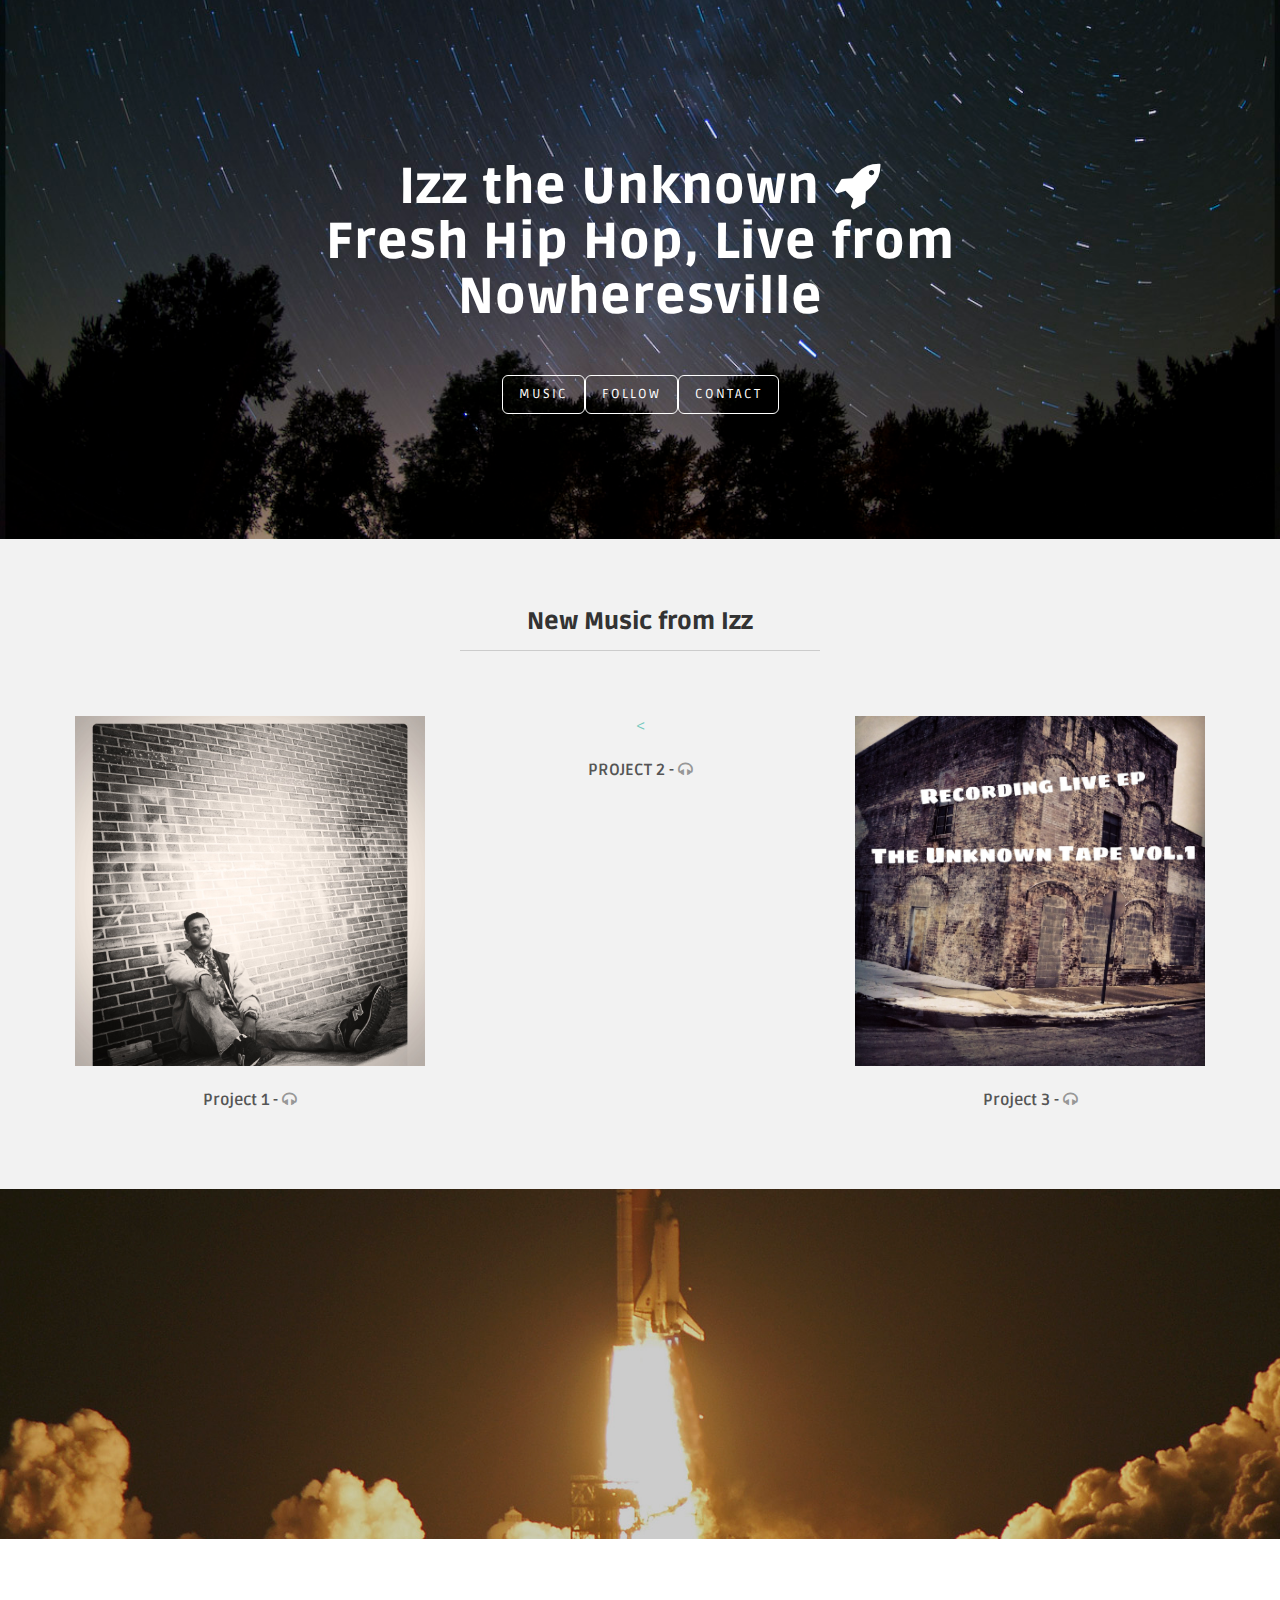
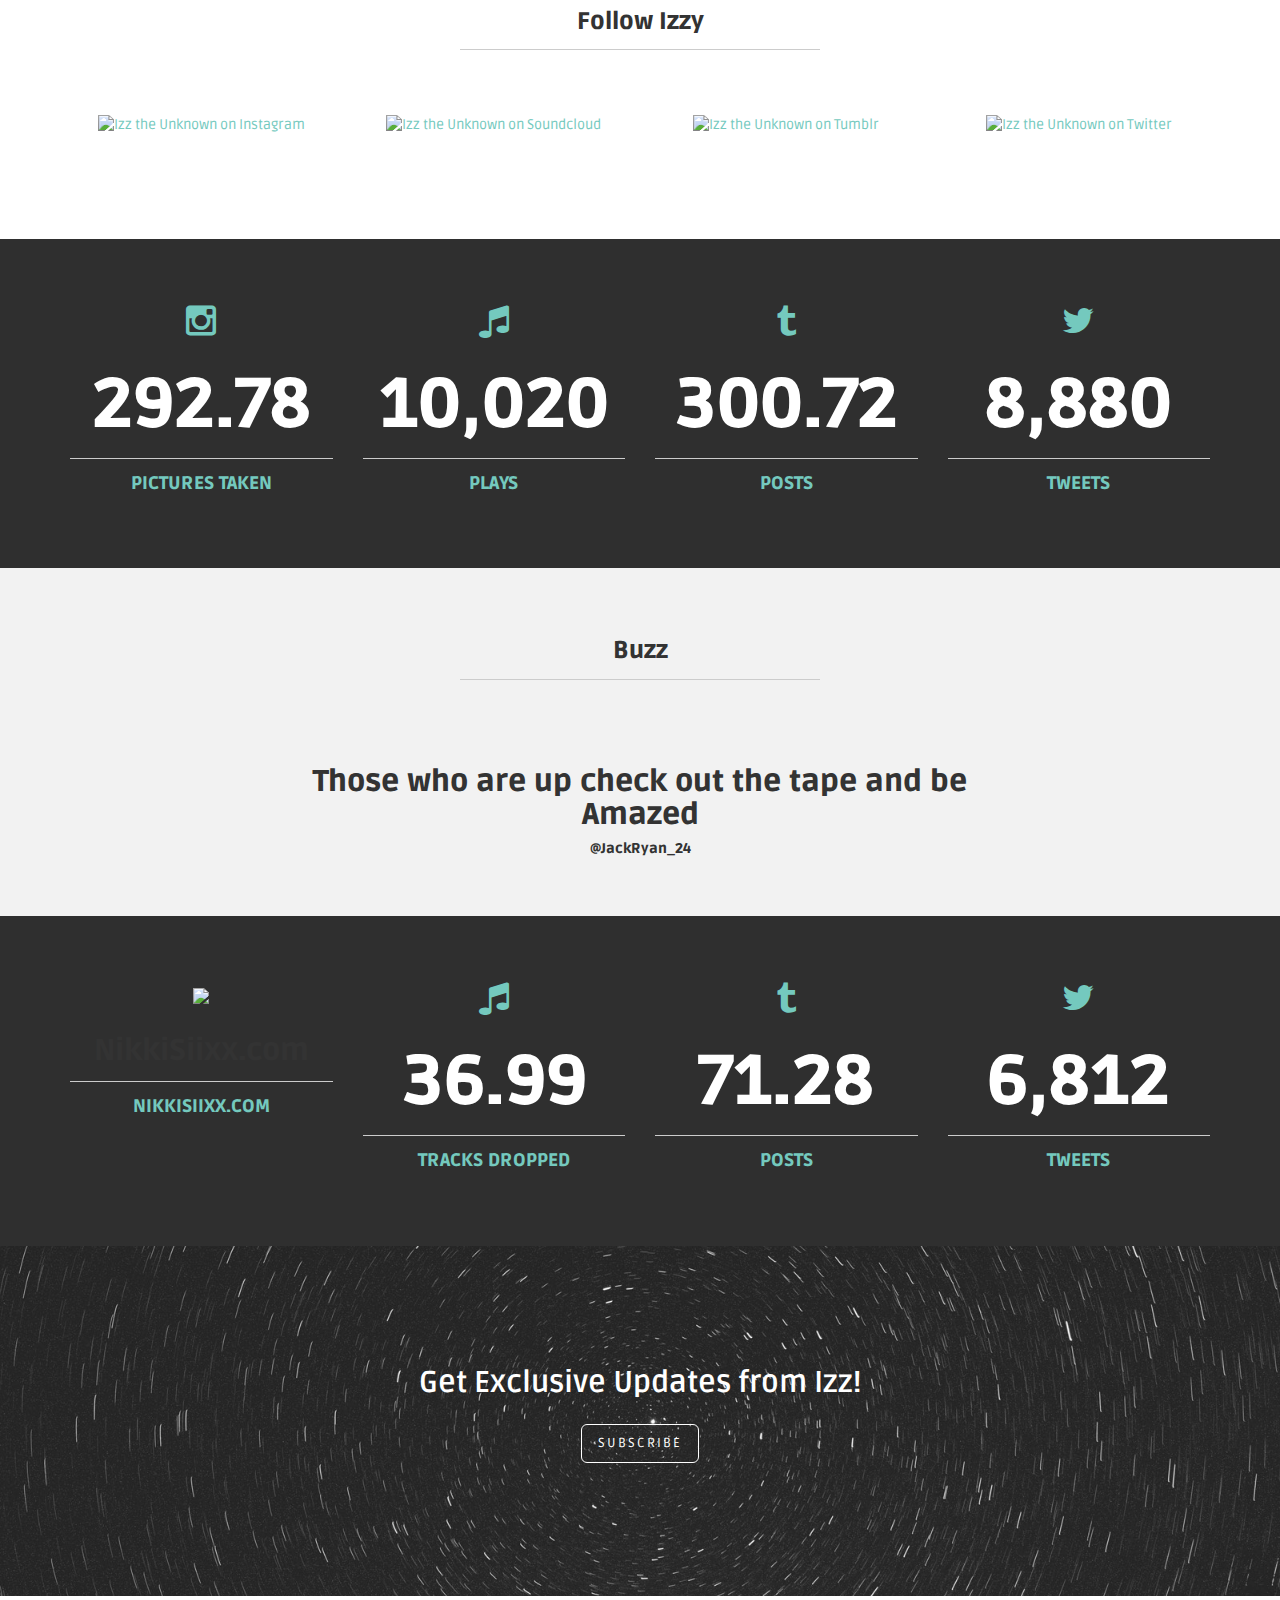
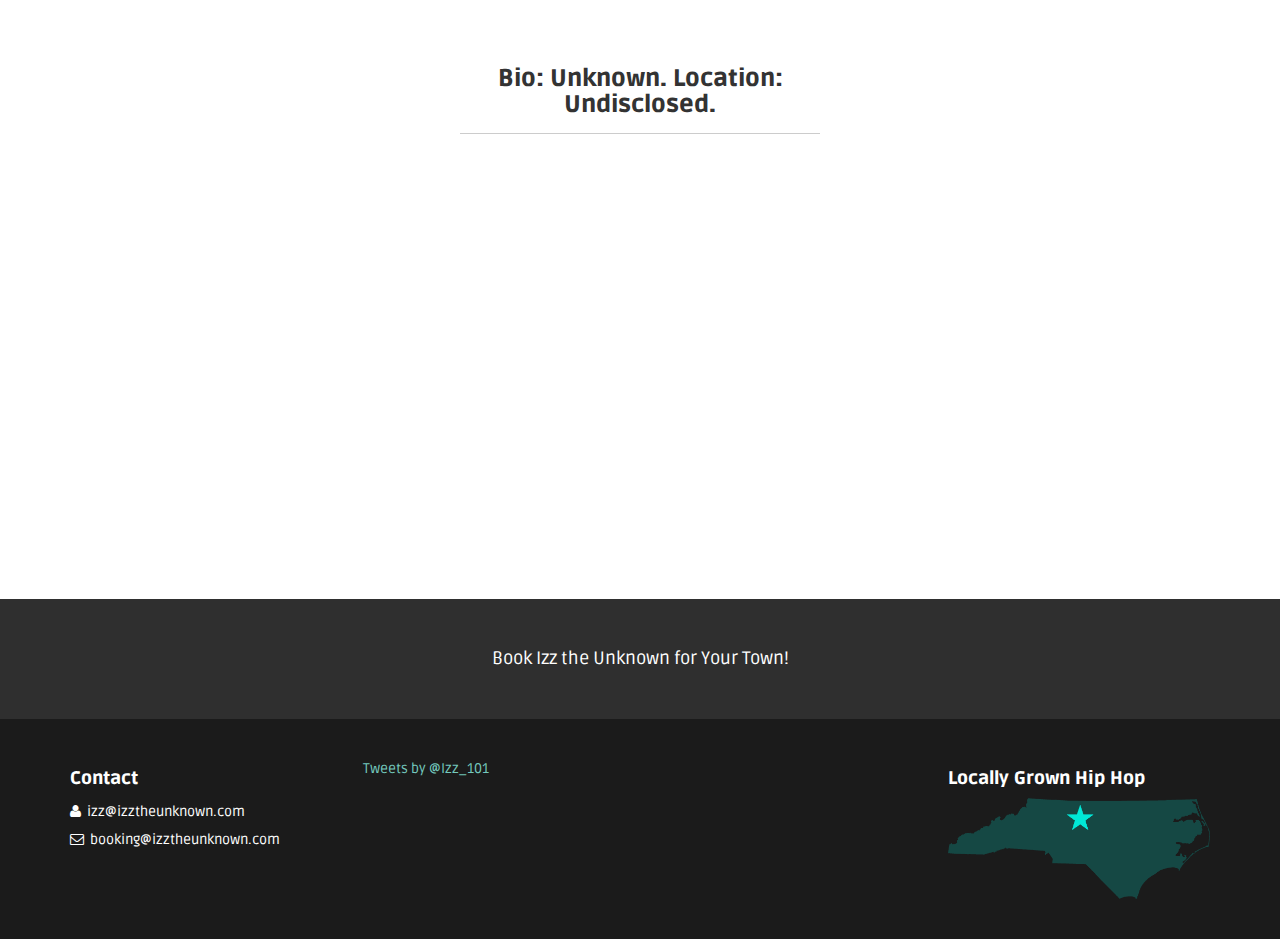
==== index.html @ 7e776041 "Update index.html" ====
<!DOCTYPE html>
<html lang="en">
  <head>
    <meta charset="utf-8">
    <meta http-equiv="X-UA-Compatible" content="IE=edge">
    <meta name="viewport" content="width=device-width, initial-scale=1.0">
    <meta name="description" content="Home page for the North Carolina hip hop artist Izz the Unknown">
    <meta name="author" content="Izz the Unknown">
    <link rel="shortcut icon" href="assets/ico/favicon.png">

    <title>Izz the Unknown :: Live from Small Town, USA </title>

    <link href="assets/css/hover_pack.css" rel="stylesheet">

    <!-- Bootstrap core CSS -->
    <link href="assets/css/bootstrap.css" rel="stylesheet">

    <!-- Custom styles for this template -->
    <link href="assets/css/main.css" rel="stylesheet">
    <link href="assets/css/colors/color-74c9be.css" rel="stylesheet">    
    <link href="assets/css/animations.css" rel="stylesheet">
    <link href="assets/css/font-awesome.min.css" rel="stylesheet">
    
    
    <!-- JavaScripts needed at the beginning
    ================================================== -->
    <script type="text/javascript" src="http://alvarez.is/demo/marco/assets/js/twitterFetcher_v10_min.js"></script>

    <!-- MAP SCRIPT - ALL CONFIGURATION IS PLACED HERE - VIEW OUR DOCUMENTATION FOR FURTHER INFORMATION -->
    <script type="text/javascript" src="https://maps.googleapis.com/maps/api/js?key=AIzaSyASm3CwaK9qtcZEWYa-iQwHaGi3gcosAJc&sensor=false"></script>
    <script type="text/javascript">
        // When the window has finished loading create our google map below
        google.maps.event.addDomListener(window, 'load', init);
    
        function init() {
            // Basic options for a simple Google Map
            // For more options see: https://developers.google.com/maps/documentation/javascript/reference#MapOptions
            var mapOptions = {
                // How zoomed in you want the map to start at (always required)
                zoom: 13,
                
                scrollwheel: false,

                // The latitude and longitude to center the map (always required)
                center: new google.maps.LatLng(36.345347, -79.675094), // Reidsville

                // How you would like to style the map. 
                // This is where you would paste any style found on Snazzy Maps.
                styles: [	{		featureType:'water',		stylers:[{color:'#74c9be'},{visibility:'on'}]	},{		featureType:'landscape',		stylers:[{color:'#f2f2f2'}]	},{		featureType:'road',		stylers:[{saturation:-100},{lightness:45}]	},{		featureType:'road.highway',		stylers:[{visibility:'simplified'}]	},{		featureType:'road.arterial',		elementType:'labels.icon',		stylers:[{visibility:'off'}]	},{		featureType:'administrative',		elementType:'labels.text.fill',		stylers:[{color:'#444444'}]	},{		featureType:'transit',		stylers:[{visibility:'off'}]	},{		featureType:'poi',		stylers:[{visibility:'off'}]	}]
            };

            // Get the HTML DOM element that will contain your map 
            // We are using a div with id="map" seen below in the <body>
            var mapElement = document.getElementById('map');

            // Create the Google Map using out element and options defined above
            var map = new google.maps.Map(mapElement, mapOptions);
        }
    </script>
    
    
    <!-- Main Jquery & Hover Effects. Should load first -->
    <script src="https://code.jquery.com/jquery-1.10.2.min.js"></script>
    <script src="assets/js/hover_pack.js"></script>
    

    <!-- HTML5 shim and Respond.js IE8 support of HTML5 elements and media queries -->
    <!--[if lt IE 9]>
      <script src="https://oss.maxcdn.com/libs/html5shiv/3.7.0/html5shiv.js"></script>
      <script src="https://oss.maxcdn.com/libs/respond.js/1.3.0/respond.min.js"></script>
    <![endif]-->
  </head>

  <body>


	<! ========== HEADERWRAP ==================================================================================================== 
	=============================================================================================================================>
    <div id="headerwrap">
    	<div class="container">
			<div class="row centered">
				<div class="col-lg-8 col-lg-offset-2 mt">
					<h1 class="animation slideDown">Izz the Unknown <i class="fa fa-rocket"></i><br>Fresh Hip Hop, Live from Nowheresville</h1>
    				<p class="mt"><button type="button" class="btn btn-cta btn-lg">MUSIC</button><button type="button" class="btn btn-cta btn-lg">FOLLOW</button><button type="button" class="btn btn-cta btn-lg">CONTACT</button></p>
				</div>
				
			</div><!-- /row -->
    	</div><!-- /container -->
    </div> <!-- /headerwrap -->


	<! ========== PORTFOLIO SECTION ============================================================================================= 
	=============================================================================================================================>    
	<div class="container">
		<div class="row mt centered ">
			<div class="col-lg-4 col-lg-offset-4">
				<h3>New Music from Izz</h3>
				<hr>
			</div>
		</div><!-- /row -->
		<div class="row mt centered">	
			<div class="col-lg-4 desc">
				<a class="b-link-fade b-animate-go" href="#"><img class="img-responsive" width="350" src="assets/img/team/izz.jpg" alt="" />
					<div class="b-wrapper">
					  	<h4 class="b-from-left b-animate b-delay03">Project 1</h4>
					  	<p class="b-from-right b-animate b-delay03">View Details</p>
					</div>
				</a>
				<p>Project 1 - <i class="fa fa-headphones"></i></p>
			</div>
			<div class="col-lg-4 desc">
				<a class="b-link-fade b-animate-go" href="#"><<img class="img-responsive" width="350" src="assets/img/portfolio/sodapop.jpeg" alt="" />
					<div class="b-wrapper">
					  	<h4 class="b-from-left b-animate b-delay03">Project 2</h4>
					  	<p class="b-from-right b-animate b-delay03">View Details</p>
					</div>
				</a>
				<p>PROJECT 2 - <i class="fa fa-headphones"></i></p>
			</div>
			<div class="col-lg-4 desc">
				<a class="b-link-fade b-animate-go" href="#"><img class="img-responsive" width="350" src="assets/img/portfolio/unknown.jpeg" alt="" />
					<div class="b-wrapper">
					  	<h4 class="b-from-left b-animate b-delay03">Project 3</h4>
					  	<p class="b-from-right b-animate b-delay03">View Details</p>
					</div>
				</a>
				<p>Project 3 - <i class="fa fa-headphones"></i></p>
			</div>
		</div><!-- /row -->
	</div><!-- /container -->

	<! ========== CALL TO ACTION 1 ============================================================================================== 
	=============================================================================================================================>    
    <div id="cta02">
    	<div class="container">
    		<div class="row">
    			<div class="col-lg-8 col-lg-offset-2">
    			
    			<iframe width="100%" height="166" scrolling="no" frameborder="no" src="https://w.soundcloud.com/player/?url=https%3A//api.soundcloud.com/tracks/141527121&amp;color=ff5500&amp;auto_play=false&amp;hide_related=false&amp;show_artwork=true"></iframe>
    			
    			
    			</div>
    		</div><!-- /row -->
    	 </div><!-- /container -->
    </div><! --/cta02 -->

	
	<! ========== OUR TEAM ====================================================================================================== 
	=============================================================================================================================>    
	
	<div id="white">
		<div class="container">
	    	<div class="row mt">
	    		<div class="col-lg-4 col-lg-offset-4 centered">
	    			<h3>Follow Izzy</h3>
	    			<hr>
	    		</div>
	    	</div><! --/row -->
			
			<div class="row">
				<div class="col-lg-3 centered">
					<div class="tossing">
					  <a href="http://instagram.com/izztheunknown"><img src="http://icons.iconarchive.com/icons/designbolts/hexagonal-social/128/Instagram-icon.png" alt="Izz the Unknown on Instagram"</a>
					</div>
				</div><!-- /col-lg-4 -->
				
				<div class="col-lg-3 centered">
					<div class="tossing">
					  <a href="https://soundcloud.com/izzunknown/"><img src="http://icons.iconarchive.com/icons/designbolts/hexagonal-social/128/Sound-Cloud-icon.png" alt="Izz the Unknown on Soundcloud"</a>
					</div>
				</div><!-- /col-lg-4 -->
				
				<div class="col-lg-3 centered">
					<div class="tossing">
					  <a href="http://izztheunknown.tumblr.com"><img src="http://icons.iconarchive.com/icons/designbolts/hexagonal-social/128/Tumblr-icon.png" alt="Izz the Unknown on Tumblr"</a>
					</div>
				</div><!-- /col-lg-4 -->
				
				<div class="col-lg-3 centered">
					<div class="tossing">
					  <a href="https://twitter.com/izz_101"><img src="http://icons.iconarchive.com/icons/designbolts/hexagonal-social/128/Twitter-icon.png" alt="Izz the Unknown on Twitter"</a>
					</div>
				</div><!-- /col-lg-4 -->
				
			</div><! --/row -->	
		</div><! --/container -->
	</div><! --/white -->
	
	<! ========== BLACK SECTION ================================================================================================= 
	=============================================================================================================================>    

<div id="black">
		<div class="container pt">
			<div class="row mt centered">
				<div class="col-lg-3">
					<p><i class="fa fa-instagram"></i></p>
					<h1>292.78</h1>
					<hr>
					<h4><a href="http://instagram.com/izztheunknown">Pictures Taken</a></h4>
				</div>

				<div class="col-lg-3">
					<p><i class="fa fa-music"></i></p>
					<h1>10,020</h1>
					<hr>
					<h4><a href="https://soundcloud.com/izzunknown/">Plays</a></h4>
				</div>

				<div class="col-lg-3">
					<p><i class="fa fa-tumblr"></i></p>
					<h1>300.72</h1>
					<hr>
					<h4><a href="http://izztheunknown.tumblr.com">Posts</a></h4>
				</div>

				<div class="col-lg-3">
					<p><i class="fa fa-twitter"></i></p>
					<h1>8,880</h1>
					<hr>
					<h4><a href="https://twitter.com/izz_101">Tweets</a></h4>
				</div>
			</div><!-- /row -->
		</div><!-- /container -->
	</div><!-- /black -->

	<! ========== TESTIMONIAL CAROUSEL ========================================================================================== 
	=============================================================================================================================>    

	<div class="container">
    	<div class="row mt">
    		<div class="col-lg-4 col-lg-offset-4 centered">
    			<h3>Buzz</h3>
    			<hr>
    		</div>
    	</div><! --/row -->
	
		<div class="row mt">
			<div class="col-lg-8 col-lg-offset-2 centered">
				<div id="carousel-example-generic" class="carousel slide" data-ride="carousel">				
					<!-- Wrapper for slides -->
					<div class="carousel-inner">
						<div class="item active">
						  <h2>Those who are up check out the tape and be Amazed</h2>
						  <h5>@JackRyan_24</h5>
						</div>
						
						<div class="item">
						  <h2>Just got a preview of @Izz_101 's mixtape, it's fire!! && dropping at 6:30. be sure to go check it out !!! </h2>
						  <h5>@key__SP</h5>
						</div>
					</div><!-- /carousel-inner -->
				
				</div><! --/carousel-example -->		
			</div><!-- /col-lg-8 -->
		</div><! --/row -->
	</div><!-- /container -->

	
<! ========== FEATURED ON (BLACK SECTION 2)================================================================================================= 
	=============================================================================================================================>    

<div id="black">
		<div class="container pt">
			<div class="row mt centered">
				<div class="col-lg-3">
					<p><img src="http://nikkisiixx.com/wp-content/uploads/2015/03/nikkisiixx-logo-white-1.png"></p>
					<h2>NikkiSiixx.com</h2>
					<hr>
					<h4><a href="http://instagram.com/izztheunknown">NikkiSiixx.com</a></h4>
				</div>

				<div class="col-lg-3">
					<p><i class="fa fa-music"></i></p>
					<h1>36.99</h1>
					<hr>
					<h4><a href="https://soundcloud.com/izzunknown/">Tracks Dropped</a></h4>
				</div>

				<div class="col-lg-3">
					<p><i class="fa fa-tumblr"></i></p>
					<h1>71.28</h1>
					<hr>
					<h4><a href="http://izztheunknown.tumblr.com">Posts</a></h4>
				</div>

				<div class="col-lg-3">
					<p><i class="fa fa-twitter"></i></p>
					<h1>6,812</h1>
					<hr>
					<h4><a href="https://twitter.com/izz_101">Tweets</a></h4>
				</div>
			</div><!-- /row -->
		</div><!-- /container -->
	</div><!-- /black -->	

<! ========== CALL TO ACTION 2 ============================================================================================== 
	=============================================================================================================================>    
    <div id="cta01">
    	<div class="container">
    		<div class="row">
    			<div class="col-lg-8 col-lg-offset-2">
    				<h2>Get Exclusive Updates from Izz!</h2>
    				<button type="button" class="btn btn-cta btn-lg">SUBSCRIBE</button>
    			</div>
    		</div><!-- /row -->
    	</div><!-- /container -->
    </div><! --/cta01 -->
	
	
	<! ========== CONTACT SECTION =============================================================================================== 
	=============================================================================================================================>    

	<div id="white">
		<div class="container">
	    	<div class="row mt">
	    		<div class="col-lg-4 col-lg-offset-4 centered">
	    			<h3>Bio: Unknown. Location: Undisclosed.</h3>
	    			<hr>
	    		</div>
	    	</div><! --/row -->
		</div><!-- /container -->
	<div id="map"></div>	
	</div><!-- /white -->
	
	<! ========== CALL TO ACTION BAR =============================================================================================== 
	=============================================================================================================================>    
	<div id="cta-bar">
		<div class="container">
			<div class="row centered">
				<a href="mailto:booking@izztheunknown.com"><h4>Book Izz the Unknown for Your Town!</h4></a>
			</div>
		</div><!-- /container -->
	</div><!-- /cta-bar -->
	
	<! ========== FOOTER ======================================================================================================== 
	=============================================================================================================================>    
	
	<div id="f">
		<div class="container">
			<div class="row">
				<!-- ADDRESS -->
				<div class="col-lg-3">
					<h4>Contact</h4>
					<p>
						<i class="fa fa-user"></i>&nbsp izz@izztheunknown.com<br/>
						<i class="fa fa-envelope-o"></i>&nbsp booking@izztheunknown.com
					</p>
				</div><! --/col-lg-3 -->
				
			<!-- TWEETS -->
				
				<div class="col-lg-3">
					
					<a class="twitter-timeline" href="https://twitter.com/Izz_101" data-widget-id="454732603208110080">Tweets by @Izz_101</a>
<script>!function(d,s,id){var js,fjs=d.getElementsByTagName(s)[0],p=/^http:/.test(d.location)?'http':'https';if(!d.getElementById(id)){js=d.createElement(s);js.id=id;js.src=p+"://platform.twitter.com/widgets.js";fjs.parentNode.insertBefore(js,fjs);}}(document,"script","twitter-wjs");</script>

				</div><!-- /col-lg-3 -->

				<!-- LATEST POSTS -->
				<div class="col-lg-3">
		
				</div><!-- /col-lg-3 -->
				
				
				<!-- NEW PROJECT -->
				<div class="col-lg-3">
					<h4>Locally Grown Hip Hop</h4>
					<a href="#"><img class="img-responsive" src="assets/img/icon-map-greensboro.png" alt="Small Town North Carolina" /></a>
				</div><!-- /col-lg-3 -->
				
				
			</div><!--/row -->
		</div><!-- /container -->
	</div><!-- /f -->
	


    <!-- Bootstrap core JavaScript
    ================================================== -->
    <!-- Placed at the end of the document so the pages load faster -->
    <script src="assets/js/bootstrap.min.js"></script>
    <script src="assets/js/retina.js"></script>


  	<script>
		$(window).scroll(function() {
			$('.si').each(function(){
			var imagePos = $(this).offset().top;
	
			var topOfWindow = $(window).scrollTop();
				if (imagePos < topOfWindow+400) {
					$(this).addClass("slideUp");
				}
			});
		});
	</script>    



  
  </body>
</html>
---- assets/css/hover_pack.css ----
.safari5 *{
-webkit-transform: none !important;
-webkit-transition: none !important;
}

/*-----------------------------------------------------------------------------------*/
/*	Fade
/*-----------------------------------------------------------------------------------*/
.b-link-fade{
position: relative;
display: inline-block;
vertical-align: top;
margin-bottom: 5px;

}
.b-link-fade .b-wrapper{z-index:1;}
.b-link-fade .b-top-line{z-index:0}
.b-link-fade .b-wrapper, .b-link-fade .b-top-line{
position:absolute;
width:100%;
height:100%;
top:0;
left:0;
text-align:center;
color:#fff;
background: #74c9be;
visibility:hidden; /* lt-ie9 */
}

.b-link-fade .b-wrapper, .b-link-fade .b-top-line{
transition:all 0.6s ease;
-moz-transition:all 0.6s ease;
-ms-transition:all 0.6s ease;
-o-transition:all 0.6s ease;
-webkit-transition:all 0.6s ease;

overflow: hidden;

opacity:0;
}
.b-link-fade:hover .b-wrapper, .b-link-fade:hover .b-top-line{

opacity:0.8;
visibility:visible; /* lt-ie9 */
}

/*-----------------------------------------------------------------------------------*/
/*	Flow
/*-----------------------------------------------------------------------------------*/
.b-link-flow{
position: relative;
display: inline-block;
vertical-align: top;
margin-bottom: 5px;

}
.b-link-flow .b-wrapper{z-index:1;}
.b-link-flow .b-top-line{z-index:0}
.b-link-flow .b-wrapper, .b-link-flow .b-top-line{
position:absolute;
width:100%;
height:100%;
top:0;
left:0;
text-align:center;
color:#fff;
background: #74c9be;
visibility:hidden; /* lt-ie9 */
}

.b-link-flow .b-wrapper, .b-link-flow .b-top-line{
transition:all 0.6s ease;
-moz-transition:all 0.6s ease;
-ms-transition:all 0.6s ease;
-o-transition:all 0.6s ease;
-webkit-transition:all 0.6s ease;

transform:scale(0);
-moz-transform:scale(0);
-ms-transform:scale(0);
-o-transform:scale(0);
-webkit-transform:scale(0);

opacity:0;
}
.b-link-flow:hover .b-wrapper, .b-link-flow:hover .b-top-line{
transform:scale(1);
-moz-transform:scale(1);
-ms-transform:scale(1);
-o-transform:scale(1);
-webkit-transform:scale(1);

opacity:1;
visibility:visible; /* lt-ie9 */
}

/*-----------------------------------------------------------------------------------*/
/*	Stroke
/*-----------------------------------------------------------------------------------*/
.b-link-stroke{
position:relative;
display:inline-block;
vertical-align:top;
font-family: 'Open Sans', sans-serif;
font-weight: 300;
overflow:hidden;
margin-bottom: 5px;
}
.b-link-stroke .b-wrapper{
position:absolute;
width:100%;
height:100%;
top:0;
left:0;
text-align:center;
color:#fff;
}
.b-link-stroke .b-top-line{
position:absolute;
top:-100%;
left:0;
width:50%;
height:100%;
background: #74c9be;
}
.b-link-stroke .b-bottom-line{
position:absolute;
bottom:-100%;
right:0;
width:50%;
height:100%;
background: #74c9be;
}
.b-link-stroke .b-top-line, .b-link-stroke .b-bottom-line{
transition:all 0.5s;
-moz-transition:all 0.5s;
-ms-transition:all 0.5s;
-o-transition:all 0.5s;
-webkit-transition:all 0.5s;
} 

.b-link-stroke:hover .b-top-line{
top:0;
}
.b-link-stroke:hover .b-bottom-line{
bottom:0;
}

/*-----------------------------------------------------------------------------------*/
/*	Twist
/*-----------------------------------------------------------------------------------*/
.b-link-twist{
position:relative;
display:inline-block;
vertical-align:top;
font-family: 'Open Sans', sans-serif;
font-weight: 300;
margin-bottom: 5px;
}
.b-link-twist .b-wrapper{
position:absolute;
width:100%;
height:100%;
top:0;
left:0;
text-align:center;
color:#fff;
overflow:hidden;
}
.b-link-twist .b-top-line{
position:absolute;
top:0;
left:1px;
width:50%;
height:100%;
background: #74c9be;
transform: perspective(400px) rotate3d(180,0,0,0deg);
-webkit-transform: perspective(400px) rotate3d(180,0,0,0deg);
-moz-transform: perspective(400px) rotate3d(180,0,0,0deg);
-o-transform: perspective(400px) rotate3d(180,0,0,0deg);
-ms-transform: perspective(400px) rotate3d(180,0,0,0deg);
}
.b-link-twist .b-bottom-line{
position:absolute;
bottom:0;
right:0px;
width:50%;
height:100%;
background: #74c9be;
transform: perspective(400px) rotate3d(180,0,0,0deg);
-webkit-transform: perspective(400px) rotate3d(180,0,0,0deg);
-moz-transform: perspective(400px) rotate3d(180,0,0,0deg);
-o-transform: perspective(400px) rotate3d(180,0,0,0deg);
-ms-transform: perspective(400px) rotate3d(180,0,0,0deg);
}
.b-link-twist .b-top-line{
transition:all 1s;
-moz-transition:all 1s;
-ms-transition:all 1s;
-o-transition:all 1s;
-webkit-transition:all 1s;

background-position:left top;
} 

.b-link-twist .b-bottom-line{
transition:all 1s 0.1s;
-moz-transition:all 1s 0.1s;
-ms-transition:all 1s 0.1s;
-o-transition:all 1s 0.1s;
-webkit-transition:all 1s 0.1s;

background-position:right top;
}

.b-link-twist:hover .b-top-line{
transform: perspective(400px) rotate3d(180,0,0,180deg);
-webkit-transform: perspective(400px) rotate3d(180,0,0,180deg);
-moz-transform: perspective(400px) rotate3d(180,0,0,180deg);
-o-transform: perspective(400px) rotate3d(180,0,0,180deg);
-ms-transform: perspective(400px) rotate3d(180,0,0,180deg);
}
.b-link-twist:hover .b-bottom-line{
transform: perspective(400px) rotate3d(180,0,0,-180deg);
-webkit-transform: perspective(400px) rotate3d(180,0,0,-180deg);
-moz-transform: perspective(400px) rotate3d(180,0,0,-180deg);
-o-transform: perspective(400px) rotate3d(180,0,0,-180deg);
-ms-transform: perspective(400px) rotate3d(180,0,0,-180deg);
}
.b-link-twist .b-top-line b, .b-link-twist .b-bottom-line b{
transition:all 0.3s 0.2s;
-moz-transition:all 0.3s 0.2s;
-ms-transition:all 0.3s 0.2s;
-o-transition:all 0.3s 0.2s;
-webkit-transition:all 0.3s 0.2s;

position:absolute;
top:0;
left:0;
width:101%;
height:100%;
}

.b-link-twist:hover .b-top-line b, .b-link-twist:hover .b-bottom-line b{
background: #74c9be;
height:100%;
}

/*-----------------------------------------------------------------------------------*/
/*	Flip
/*-----------------------------------------------------------------------------------*/
.b-link-flip{
position:relative;
display:inline-block;
vertical-align:top;
font-family: 'Open Sans', sans-serif;
font-weight: 300;
margin-bottom: 5px;
background: #74c9be;
}
.b-link-flip .b-wrapper{
position:absolute;
width:100%;
height:100%;
top:0;
left:0;
text-align:center;
color:#fff;
overflow:hidden;
z-index:1;
visibility:hidden; /* lt-ie9 */
}
/* lt-ie9 */
.b-link-flip:hover .b-wrapper{
visibility:visible;
}

.b-link-flip .b-top-line{
position:absolute;
top:0px;
left:0;
width:100%;
height:50%;
background: #74c9be;

-webkit-transform-origin: 50% 100%;
-moz-transform-origin: 50% 100%;
-o-transform-origin: 50% 100%;
-ms-transform-origin: 50% 100%;
transform-origin: 50% 100%;
-webkit-transform: perspective(400px) rotateX(0deg) rotateY(0deg) rotateZ(0deg);
-moz-transform: perspective(400px) rotateX(0deg) rotateY(0deg) rotateZ(0deg);
-o-transform: perspective(400px) rotateX(0deg) rotateY(0deg) rotateZ(0deg);
-ms-transform: perspective(400px) rotateX(0deg) rotateY(0deg) rotateZ(0deg);
transform: perspective(400px) rotateX(0deg) rotateY(0deg) rotateZ(0deg);

}
.safari5 .b-link-flip .b-top-line{
height:100%
}
.b-link-flip .b-bottom-line{
position:absolute;
bottom:0px;
right:0;
width:100%;
height:50%;
background: #74c9be;
}
.b-link-flip .b-top-line{
transition:all 1s;
-moz-transition:all 1s;
-ms-transition:all 1s;
-o-transition:all 1s;
-webkit-transition:all 1s;

background-position:left top;
z-index:1;
} 

.b-link-flip .b-bottom-line{
background-position:left bottom;
z-index:0;
}

.b-link-flip:hover .b-top-line{
-webkit-transform-origin: 50% 100%;
-moz-transform-origin: 50% 100%;
-o-transform-origin: 50% 100%;
-ms-transform-origin: 50% 100%;
transform-origin: 50% 100%;
-webkit-transform: perspective(400px) rotateX(-180deg) rotateY(0deg) rotateZ(0deg);
-moz-transform: perspective(400px) rotateX(-180deg) rotateY(0deg) rotateZ(0deg);
-o-transform: perspective(400px) rotateX(-180deg) rotateY(0deg) rotateZ(0deg);
-ms-transform: perspective(400px) rotateX(-180deg) rotateY(0deg) rotateZ(0deg);
transform: perspective(400px) rotateX(-180deg) rotateY(0deg) rotateZ(0deg);
}

.b-link-flip .b-top-line b{
transition:all 0.3s 0.2s;
-moz-transition:all 0.3s 0.2s;
-ms-transition:all 0.3s 0.2s;
-o-transition:all 0.3s 0.2s;
-webkit-transition:all 0.3s 0.2s;
}
.b-link-flip .b-top-line b, .b-link-flip .b-bottom-line b{
height:101%;
position:absolute;
top:0;
left:0;
width:100%;
}

.b-link-flip:hover .b-top-line b{
background: #74c9be;
}
.lt-ie10 .b-link-flip:hover .b-bottom-line b{
background: #74c9be;
}



/*-----------------------------------------------------------------------------------*/
/*	Box
/*-----------------------------------------------------------------------------------*/
.b-link-box{
position:relative;
display:inline-block;
vertical-align:top;
font-family: 'Open Sans', sans-serif;
font-weight: 300;
margin-bottom: 5px;
overflow:hidden;
}
.b-link-box .b-wrapper{
position:absolute;
width:100%;
height:100%;
top:0;
left:0;
text-align:center;
color:#fff;
overflow:hidden;
}
.b-link-box .b-top-line{
position: absolute;
left: 0;
top: -4%;
right: 0;
bottom: -4%;
transition: all 0.5s linear;
-moz-transition: all 0.5s linear;
-ms-transition: all 0.5s linear;
-o-transition: all 0.5s linear;
-webkit-transition: all 0.5s linear;
border: 30px solid #74c9be;
-webkit-transform: scale(2);
-moz-transform: scale(2);
-o-transform: scale(2);
-ms-transform: scale(2);
transform: scale(2);
visibility:hidden; /* lt-ie9 */
}
.b-link-box .b-bottom-line{
position:absolute;
left:0;
top:0;
width:100%;
height:100%;

transition:all 0.3s linear;
-moz-transition:all 0.3s linear;
-ms-transition:all 0.3s linear;
-o-transition:all 0.3s linear;
-webkit-transition:all 0.3s linear;
visibility:hidden; /* lt-ie9 */

-webkit-transform: scale(0);
-moz-transform: scale(0);
-o-transform: scale(0);
-ms-transform: scale(0);
transform: scale(0);

background: #74c9be; 
}
.b-link-box:hover .b-top-line{
-webkit-transform: scale(1);
-moz-transform: scale(1);
-o-transform: scale(1);
-ms-transform: scale(1);
transform: scale(1);
visibility:visible; /* lt-ie9 */
}
.b-link-box:hover .b-bottom-line{
-webkit-transform: scale(0.8);
-moz-transform: scale(0.8);
-o-transform: scale(0.8);
-ms-transform: scale(0.8);
transform: scale(0.8);
visibility:visible; /* lt-ie9 */
}
/*-----------------------------------------------------------------------------------*/
/*	Strip
/*-----------------------------------------------------------------------------------*/
.b-link-stripe{
position:relative;
display:inline-block;
vertical-align:top;
font-family: 'Open Sans', sans-serif;
font-weight: 300;
margin-bottom: 5px;
overflow:hidden;
}
.b-link-stripe .b-wrapper{
position:absolute;
width:100%;
height:100%;
top:0;
left:0;
text-align:center;
color:#fff;
overflow:hidden;
}

.b-link-stripe .b-line{
position:absolute;
top:0;
bottom:0;
width:20%;
background:#74c9be;

transition:all 0.5s linear;
-moz-transition:all 0.5s linear;
-ms-transition:all 0.5s linear;
-o-transition:all 0.5s linear;
-webkit-transition:all 0.5s linear;

opacity:0;
visibility:hidden; /* lt-ie9 */
}
/* lt-ie9 */
.b-link-stripe:hover .b-line{
visibility:visible;
}

.b-link-stripe .b-line1{
left:0;
}
.b-link-stripe .b-line2{
left:20%;
transition-delay:0.1s !important;
-moz-transition-delay:0.1s !important;
-ms-transition-delay:0.1s !important;
-o-transition-delay:0.1s !important;
-webkit-transition-delay:0.1s !important;
}
.b-link-stripe .b-line3{
left:40%;
transition-delay:0.2s !important;
-moz-transition-delay:0.2s !important;
-ms-transition-delay:0.2s !important;
-o-transition-delay:0.2s !important;
-webkit-transition-delay:0.2s !important;
}
.b-link-stripe .b-line4{
left:60%;
transition-delay:0.3s !important;
-moz-transition-delay:0.3s !important;
-ms-transition-delay:0.3s !important;
-o-transition-delay:0.3s !important;
-webkit-transition-delay:0.3s !important;
}
.b-link-stripe .b-line5{
left:80%;
transition-delay:0.4s !important;
-moz-transition-delay:0.4s !important;
-ms-transition-delay:0.4s !important;
-o-transition-delay:0.4s !important;
-webkit-transition-delay:0.4s !important;
}

.b-link-stripe:hover .b-line{
opacity:1;
}
/*-----------------------------------------------------------------------------------*/
/*	Apart
/*-----------------------------------------------------------------------------------*/
.b-link-apart-horisontal, .b-link-apart-vertical{
position:relative;
display:inline-block;
vertical-align:top;
font-family: 'Open Sans', sans-serif;
font-weight: 300;
margin-bottom: 5px;
overflow:hidden;
}
.b-link-apart-horisontal .b-wrapper, .b-link-apart-vertical .b-wrapper{
position:absolute;
width:100%;
height:100%;
top:0;
left:0;
text-align:center;
color:#fff;
overflow:hidden;
}
.b-link-apart-horisontal .b-top-line, .b-link-apart-horisontal .b-bottom-line,.b-link-apart-vertical .b-top-line, .b-link-apart-vertical .b-bottom-line {
position:absolute;

transition:all 0.2s linear;
-moz-transition:all 0.2s linear;
-ms-transition:all 0.2s linear;
-o-transition:all 0.2s linear;
-webkit-transition:all 0.2s linear;
}
.b-link-apart-horisontal .b-top-line-up, .b-link-apart-horisontal .b-bottom-line-up,.b-link-apart-vertical .b-top-line-up, .b-link-apart-vertical .b-bottom-line-up {
position:absolute;

transition:all 0.2s 0.2s linear;
-moz-transition:all 0.2s 0.2s linear;
-ms-transition:all 0.2s 0.2s linear;
-o-transition:all 0.2s 0.2s linear;
-webkit-transition:all 0.2s 0.2s linear;
}
/* Horisontal */
.b-link-apart-horisontal .b-top-line, .b-link-apart-horisontal .b-bottom-line{
height: 0.1%;
left:50%;
right:50%;
}
.b-link-apart-horisontal:hover .b-top-line, .b-link-apart-horisontal:hover .b-bottom-line{
left:0;
right:0;
}
.b-link-apart-horisontal .b-top-line-up, .b-link-apart-horisontal .b-bottom-line-up{
left:0;
right:0;
height:0;
}
.b-link-apart-horisontal:hover .b-top-line-up, .b-link-apart-horisontal:hover .b-bottom-line-up{
height: 50%;
}

/* Vertical */
.b-link-apart-vertical .b-top-line, .b-link-apart-vertical .b-bottom-line{
width: 0.1%;
top:50%;
bottom:50%;
}
.b-link-apart-vertical:hover .b-top-line, .b-link-apart-vertical:hover .b-bottom-line{
top:0;
bottom:0;
}
.b-link-apart-vertical .b-top-line-up, .b-link-apart-vertical .b-bottom-line-up{
top:0;
bottom:0;
width:0;
}
.b-link-apart-vertical:hover .b-top-line-up, .b-link-apart-vertical:hover .b-bottom-line-up{
width: 50%;
}

/* Horisontal */
.b-link-apart-horisontal .b-top-line, .b-link-apart-horisontal .b-top-line-up{
top:50%;
background:#74c9be;
}
.b-link-apart-horisontal .b-bottom-line, .b-link-apart-horisontal .b-bottom-line-up{
bottom:50%;
background:#74c9be;
}

/* Vertical */
.b-link-apart-vertical .b-top-line, .b-link-apart-vertical .b-top-line-up{
left:50%;
background:#74c9be;
}
.b-link-apart-vertical .b-bottom-line, .b-link-apart-vertical .b-bottom-line-up{
right:50%;
background:#74c9be;
}
/*-----------------------------------------------------------------------------------*/
/*	Diagonal
/*-----------------------------------------------------------------------------------*/
.b-link-diagonal{
position:relative;
display:inline-block;
vertical-align:top;
font-family: 'Open Sans', sans-serif;
font-weight: 300;
margin-bottom: 5px;
overflow:hidden;
}
.b-link-diagonal .b-wrapper{
position:absolute;
width:100%;
height:100%;
top:0;
left:0;
text-align:center;
color:#fff;
overflow:hidden;
}
.b-link-diagonal .b-line-group{
position:absolute;
top:0;
left:0;
right:0;
bottom:0;

transform: rotate(-25deg);
-webkit-transform: rotate(-25deg);
-moz-transform: rotate(-25deg);
-o-transform: rotate(-25deg);
-ms-transform: rotate(-25deg);
}
.b-link-diagonal .b-line{
position:absolute;
top: -90px;
bottom: -60px;
width:22%;
background:#74c9be;

transition:all 0.2s linear;
-moz-transition:all 0.2s linear;
-ms-transition:all 0.2s linear;
-o-transition:all 0.2s linear;
-webkit-transition:all 0.2s linear;
}
.b-link-diagonal .b-line1{
left: -10%;
width: 31%;
}
.b-link-diagonal .b-line2{
left:20%;
transition-delay:0.1s !important;
-moz-transition-delay:0.1s !important;
-ms-transition-delay:0.1s !important;
-o-transition-delay:0.1s !important;
-webkit-transition-delay:0.1s !important;
}
.b-link-diagonal .b-line3{
left:40%;
transition-delay:0.2s !important;
-moz-transition-delay:0.2s !important;
-ms-transition-delay:0.2s !important;
-o-transition-delay:0.2s !important;
-webkit-transition-delay:0.2s !important;
}
.b-link-diagonal .b-line4{
left:60%;
transition-delay:0.3s !important;
-moz-transition-delay:0.3s !important;
-ms-transition-delay:0.3s !important;
-o-transition-delay:0.3s !important;
-webkit-transition-delay:0.3s !important;
}
.b-link-diagonal .b-line5{
left: 80%;
width: 30%;
transition-delay:0.4s !important;
-moz-transition-delay:0.4s !important;
-ms-transition-delay:0.4s !important;
-o-transition-delay:0.4s !important;
-webkit-transition-delay:0.4s !important;
}

.b-link-diagonal .b-line1, .b-link-diagonal .b-line3, .b-link-diagonal .b-line5{
top: 130%;
}
.b-link-diagonal .b-line2, .b-link-diagonal .b-line4{
bottom: 130%;
}
.b-link-diagonal:hover .b-line1, .b-link-diagonal:hover .b-line3, .b-link-diagonal:hover .b-line5{
top: -90px;
}

.b-link-diagonal:hover .b-line2, .b-link-diagonal:hover .b-line4{
bottom: -60px;
}
/*-----------------------------------------------------------------------------------*/
/*	Delay
/*-----------------------------------------------------------------------------------*/
.b-delay03{
transition-delay:0.3s !important;
-moz-transition-delay:0.3s !important;
-ms-transition-delay:0.3s !important;
-o-transition-delay:0.3s !important;
-webkit-transition-delay:0.3s !important;
}
.b-delay06{
transition-delay:0.6s !important;
-moz-transition-delay:0.6s !important;
-ms-transition-delay:0.6s !important;
-o-transition-delay:0.6s !important;
-webkit-transition-delay:0.6s !important;
}
.b-delay09{
transition-delay:0.9s !important;
-moz-transition-delay:0.9s !important;
-ms-transition-delay:0.9s !important;
-o-transition-delay:0.9s !important;
-webkit-transition-delay:0.9s !important;
}
.b-delay12{
transition-delay:1.2s !important;
-moz-transition-delay:1.2s !important;
-ms-transition-delay:1.2s !important;
-o-transition-delay:1.2s !important;
-webkit-transition-delay:1.2s !important;
}
.b-delay15{
transition-delay:1.5s !important;
-moz-transition-delay:1.5s !important;
-ms-transition-delay:1.5s !important;
-o-transition-delay:1.5s !important;
-webkit-transition-delay:1.5s !important;
}
/*-----------------------------------------------------------------------------------*/
/*	Animation effects
/*-----------------------------------------------------------------------------------*/
.b-animate-go{
text-decoration:none;
}
.b-animate{
transition:all 0.5s;
-moz-transition:all 0.5s;
-ms-transition:all 0.5s;
-o-transition:all 0.5s;
-webkit-transition:all 0.5s;
visibility:hidden; /* lt-ie9 */
}
/* lt-ie9 */
.b-animate-go:hover .b-animate{
visibility:visible;
}

.b-from-left{
position:relative;
left:-100%;
}
.b-animate-go:hover .b-from-left{
left:0;
}

.b-from-right{
position:relative;
right:-100%;
}
.b-animate-go:hover .b-from-right{
right:0;
}

.b-from-top{
position:relative;
top:-100%;
}
.b-animate-go:hover .b-from-top{
top:0;
}

.b-from-bottom{
position:relative;
bottom:-100%;
}
.b-animate-go:hover .b-from-bottom{
bottom:0;
}

.b-scale{
position:relative;
transform:scale(0);
-moz-transform:scale(0);
-ms-transform:scale(0);
-o-transform:scale(0);
-webkit-transform:scale(0);
}
.b-animate-go:hover .b-scale{
transform:scale(1);
-moz-transform:scale(1);
-ms-transform:scale(1);
-o-transform:scale(1);
-webkit-transform:scale(1);
}

.b-opacity{
opacity:0;
}

.b-animate-go:hover .b-opacity{
opacity:1;
}

.b-animate-go:hover .b-cw-90,.b-animate-go:hover .b-cw-180,.b-animate-go:hover .b-ccw-90,.b-animate-go:hover .b-ccw-180{
transform:rotate(0);
-moz-transform:rotate(0);
-ms-transform:rotate(0);
-o-transform:rotate(0);
-webkit-transform:rotate(0);
}
.b-animate-go .b-cw-90{
transform:rotate(90deg);
-moz-transform:rotate(90deg);
-ms-transform:rotate(90deg);
-o-transform:rotate(90deg);
-webkit-transform:rotate(90deg);
}
.b-animate-go .b-cw-180{
transform:rotate(180deg);
-moz-transform:rotate(180deg);
-ms-transform:rotate(180deg);
-o-transform:rotate(180deg);
-webkit-transform:rotate(180deg);
}
.b-animate-go .b-ccw-90{
transform:rotate(-90deg);
-moz-transform:rotate(-90deg);
-ms-transform:rotate(-90deg);
-o-transform:rotate(-90deg);
-webkit-transform:rotate(-90deg);
}
.b-animate-go .b-ccw-180{
transform:rotate(-180deg);
-moz-transform:rotate(-180deg);
-ms-transform:rotate(-180deg);
-o-transform:rotate(-180deg);
-webkit-transform:rotate(-180deg);
}
---- assets/css/main.css ----
/*
 * Author: Carlos Alvarez
 * URL: http://alvarez.is
 *
 * Project Name: MARCO - One Page Bootstrap 3 Theme
 * Version: 1.0
 * URL: http://blacktie.co
 */
 
/* FONTS */
@import url(http://fonts.googleapis.com/css?family=Ruda:400,900,700);

/* OVERALL ASPECT */

body {
    background-color: #f2f2f2;
    font-family: 'Ruda', sans-serif;
    font-weight: 400;
    font-size: 14px;
    color: #555;

    -webkit-font-smoothing: antialiased;
    -webkit-overflow-scrolling: touch;
    
}

/* Titles */
h1, h2, h3, h4, h5, h6 {
    font-family: 'Ruda', sans-serif;
    font-weight: 900;
    color: #333;
}


/* Paragraph & Typographic */
p {
    line-height: 28px;
    margin-bottom: 25px;
}

.centered {
    text-align: center;
}

.goleft {
	text-align: left;
}

/* Links */
a {
    word-wrap: break-word;

    -webkit-transition: color 0.1s ease-in, background 0.1s ease-in;
    -moz-transition: color 0.1s ease-in, background 0.1s ease-in;
    -ms-transition: color 0.1s ease-in, background 0.1s ease-in;
    -o-transition: color 0.1s ease-in, background 0.1s ease-in;
    transition: color 0.1s ease-in, background 0.1s ease-in;
}

a:hover,
a:focus {
    color: #7b7b7b;
    text-decoration: none;
    outline: 0;
}

a:before,
a:after {
    -webkit-transition: color 0.1s ease-in, background 0.1s ease-in;
    -moz-transition: color 0.1s ease-in, background 0.1s ease-in;
    -ms-transition: color 0.1s ease-in, background 0.1s ease-in;
    -o-transition: color 0.1s ease-in, background 0.1s ease-in;
    transition: color 0.1s ease-in, background 0.1s ease-in;
}

 hr {
    display: block;
    height: 1px;
    border: 0;
    border-top: 1px solid #ccc;
    margin: 1em 0;
    padding: 0;
}

.navbar {
	font-size: 14px;
	background: #FFFFFF;
}

.navbar-fixed-top {
border-width: 0 0 0px;
border-bottom-width: 0px;
}

.center-pills { display: inline-block; }

/* ================== BASIC CONFIGURATION ================== */

.spacing i {
	padding-left: 8px;
	padding-right: 8px
}
/* margin top & Bottom */
.mt {
	margin-top: 50px;
	margin-bottom: 50px;
}

/* Special Margin for Wrap sections */
.mts {
	margin-top: -20px;
}


/* service icons */
.si {
	visibility: hidden;
}

.si:hover {
	background-color: #ffffff;
}

.si i {
	font-size: 40px;w
	padding: 20px;
}

/* Padding top & bottom */
.pt {
	padding-top: 15px;
	padding-bottom: 15px; 
}

/* Description Styling / Used in portfolio & Blog images footnotes */
.desc p {
	font-family: 'Ruda', sans-serif;
	font-size: 16px;
	font-weight: 700;
	margin-top: 15px;
}

.desc p > i {
	font-size: 16px;
	color: #979797;
}

.desc p > i:hover {
	font-size: 16px;
	color: #e74c3c;
	cursor: pointer;
}

.desc p.lead {
    font-family: 'Ruda', sans-serif;
    font-weight: 400;
    font-size: 14px;
    margin-top: -15px;
}

.desc p.time {
    font-family: 'Ruda', sans-serif;
    font-weight: 400;
    font-size: 12px;
    margin-top: 0px;
	color: #979797;
	text-align: right;
}

.desc p.time > i {
	font-size: 12px;
}


/* Dashed Separator */

hr-d {
    display: block;
    height: 1px;
    border: 0;
    border-top: 1px dashed #ccc;
    margin: 1em 0;
    padding: 0;
}


p.capitalize {
	display:block;
	text-align: left;
}

p.capitalize:first-letter {
	text-transform:capitalize; 
	font-size: 30px;
	font-family: 'Ruda', sans-serif;
	font-weight: 400;
	color:white; 
	padding-left:10px; 
	padding-right:10px; 
	margin-right:5px;
}


/* Button Call To Action */
.btn-cta {
  color: #ffffff;
  background-color: transparent;
  border-color: #ffffff;
  font-family: 'Ruda', sans-serif;
  font-size: 13px;
  letter-spacing: 2px;
  margin-bottom: 25px;
}

.btn-cta:hover,
.btn-cta:focus,
.btn-cta:active,
.btn-cta.active,
.open .dropdown-toggle.btn-cta {
  color: #2f2f2f;
  background-color: #ffffff;
  border-color: #2f2f2f;
}

/* Button Theme */
.btn-theme {
  color: #ffffff;
  background-color: transparent;
  border-color: #ffffff;
  font-family: 'Ruda', sans-serif;
  font-size: 13px;
  letter-spacing: 2px;
  margin-bottom: 25px;
}

.btn-theme:hover,
.btn-theme:focus,
.btn-theme:active,
.btn-theme.active,
.open .dropdown-toggle.btn-theme {
  color: #2f2f2f;
  background-color: #ffffff;
  border-color: #2f2f2f;
}

/* Button Yellow */
.btn-yellow {
  color: #2f2f2f;
  background-color: #ffd56c;
  border-color: #ffffff;
  font-family: 'Ruda', sans-serif;
  font-size: 13px;
  letter-spacing: 2px;
  margin-bottom: 25px;
}

.btn-yellow:hover,
.btn-yellow:focus,
.btn-yellow:active,
.btn-yellow.active,
.open .dropdown-toggle.btn-yellow {
  color: #2f2f2f;
  background-color: #fdc741;
  border-color: #ffffff;
}



/***** Testimonials Styling *****/
.testi-container {
	width:100%;
	margin-bottom:14px;
	padding: 5px 6px 3px 0px; 
	background-color:#fafafa;
	border: solid 1px #ddd;
	-webkit-border-radius: 5px;
	-moz-border-radius: 5px;
	border-radius: 5px;
	position:relative;
	float:left;
	z-index:998;
}

.testi-container:before {
	width: 25px;
	height: 17px;
	background:#fafafa;
	content: '';
	position: absolute;
	z-index:999;
	left:42px;
	bottom: 0px;
	margin-left: -7px;	
}
@media \0screen {.testi-container:before {background:none;}}

.testi-container:after {
	width: 17px;
	height: 17px;
	background:#fafafa;
	border:1px solid #ddd;
	-webkit-border-radius: 3px;
	-moz-border-radius: 3px;
	border-radius: 3px;
	content: '';
	position: absolute;
	z-index:888;
	left:45px;
	bottom: -5px;
	margin-left: -7px;
	transform:rotate(45deg);
	-ms-transform:rotate(45deg);
	-webkit-transform:rotate(45deg);
}
@media \0screen {.testi-container:after {background:none; border:none;}}

.testi-text {
	width:100%;
	float:left;
	margin:0px;
	padding:10px 14px 0px 14px;
	font-weight: 400;
}

/* ================== MAIN WRAP SECTIONS ================== */

#headerwrap {
	background: url(../img/bg01.jpg) no-repeat center top;
	margin-top: 0px;
	padding-top: 50px;
	background-attachment: relative;
	background-position: center center;
	min-height: 450px;
	width: 100%;
	
    -webkit-background-size: 100%;
    -moz-background-size: 100%;
    -o-background-size: 100%;
    background-size: 100%;

    -webkit-background-size: cover;
    -moz-background-size: cover;
    -o-background-size: cover;
    background-size: cover;
}

#headerwrap h1 {
	margin-top: 60px;
	color: white;
	font-size: 50px;
	font-weight: 900;
	letter-spacing: 1px;
	visibility: hidden;
}

#headerwrap h2 {
	color: white;
	visibility: hidden;

}

#headerwrap .img-responsive {
	margin: 0 auto;
}




/* Footer Wrap */

#f {
	background-color: #1b1b1b;
	padding-top: 40px;
	padding-bottom: 40px;
}

#f p {
	color: white;
}

#f h4 {
	color: white;
}

/* Color Wraps */
#white {
	margin-top: 0px;
	background-color: #ffffff;
	min-height: 300px;
	width: 100%;
}

#grey {
	margin-top: 0px;
	background-color: #f7f7f7;
	min-height: 300px;
	width: 100%;	
}

#black {
	margin-top: 0px;
	background-color: #2f2f2f;
	min-height: 300px;
	width: 100%;	
}

#black h3 {
	color: white;
}

#black h4 {
	color: white;
	text-transform: uppercase
}

#black p {
	color: white;
	font-size: 16px;
	font-weight: 400;
}

#black i {
	font-size: 35px;
}

#black h1 {
	color: white;
	font-size: 70px;
}

/* Map Wrap*/

#map {
	width: 100%;
	height: 400px;
}

#map-contact {
	width: 100%;
	height: 650px;
}

/* ================== IZZ WRAP SECTION ================== */
#izz {
	background: url(../img/team/izz.jpg) no-repeat center top;
	margin-top: 0px;
	padding-top:100px;
	text-align:center;
	background-attachment: relative;
	background-position: center center;
	min-height: 350px;
	width: 100%;
	
    -webkit-background-size: 100%;
    -moz-background-size: 100%;
    -o-background-size: 100%;
    background-size: 100%;

    -webkit-background-size: cover;
    -moz-background-size: cover;
    -o-background-size: cover;
    background-size: cover;
}

#izz h1 {
	color: black;
	font-weight: 700;
	margin-bottom: 25px;
	font-size: 60px;
}

#izz h2 {
	color: black;
	font-weight: 700;
	margin-bottom: 25px;
}

#izz i {
	color: black;
	font-size: 45px;
}


/* ================== CALL TO ACTION WRAP SECTIONS & HELPERS ================== */
#cta01 {
	background: url(../img/cta/cta01.jpg) no-repeat center top;
	margin-top: 0px;
	padding-top:100px;
	text-align:center;
	background-attachment: relative;
	background-position: center center;
	min-height: 350px;
	width: 100%;
	
    -webkit-background-size: 100%;
    -moz-background-size: 100%;
    -o-background-size: 100%;
    background-size: 100%;

    -webkit-background-size: cover;
    -moz-background-size: cover;
    -o-background-size: cover;
    background-size: cover;
}

#cta01 h1 {
	color: white;
	font-weight: 700;
	margin-bottom: 25px;
	font-size: 60px;
}

#cta01 h2 {
	color: white;
	font-weight: 700;
	margin-bottom: 25px;
}

#cta01 i {
	color: white;
	font-size: 45px;
}


#cta02 {
	background: url(../img/cta/cta02.jpg) no-repeat center top;
	margin-top: 0px;
	padding-top:100px;
	text-align:center;
	background-attachment: relative;
	background-position: center center;
	min-height: 350px;
	width: 100%;
	
    -webkit-background-size: 100%;
    -moz-background-size: 100%;
    -o-background-size: 100%;
    background-size: 100%;

    -webkit-background-size: cover;
    -moz-background-size: cover;
    -o-background-size: cover;
    background-size: cover;
}

#cta02 h2 {
	color: white;
	font-weight: 700;
	margin-bottom: 25px;
}


#cta03 {
	background: url(../img/cta/cta01.jpg) no-repeat center top;
	margin-top: 0px;
	padding-top:50px;
	text-align:center;
	background-attachment: relative;
	background-position: center center;
	min-height: 450px;
	width: 100%;
	
    -webkit-background-size: 100%;
    -moz-background-size: 100%;
    -o-background-size: 100%;
    background-size: 100%;

    -webkit-background-size: cover;
    -moz-background-size: cover;
    -o-background-size: cover;
    background-size: cover;
}


#cta03 h2 {
	color: white;
	font-weight: 700;
	margin-bottom: 50px;
}

#cta03 i {
	color: white;
	font-size: 45px;
}

#cta03 p {
	color: white;
	font-size: 16px;
}

#cta-bar {
	background: #2f2f2f;
	color: white;
	padding-top: 40px;
	padding-bottom: 40px;
	
    -webkit-transition: color 0.3s ease-in, background 0.3s ease-in;
    -moz-transition: color 0.3s ease-in, background 0.3s ease-in;
    -ms-transition: color 0.3s ease-in, background 0.3s ease-in;
    -o-transition: color 0.3s ease-in, background 0.3s ease-in;
    transition: color 0.3s ease-in, background 0.3s ease-in;
}

#cta-bar:before,
#cta-bar:after {
    -webkit-transition: color 0.2s ease-in, background 0.2s ease-in;
    -moz-transition: color 0.2s ease-in, background 0.2s ease-in;
    -ms-transition: color 0.2s ease-in, background 0.2s ease-in;
    -o-transition: color 0.2s ease-in, background 0.2s ease-in;
    transition: color 0.2s ease-in, background 0.2s ease-in;
    
    cursor: pointer;
}

#cta-bar h4 {
	color: white;
	font-weight: 400;
}


/* ================== TEAM MEMBERS INFORMATION OVER iMAGE ================== */
.members {
  width: 302px;
  position: relative;
  float: left;
  margin: 0 20px 0 0;
  > img {
    display: block;
    position: relative;
  }
}

.team-info {
  position: absolute;
  bottom: 20px;
  right: 0px;
  width: 170px;
  padding: 10px 10px 30px 10px;
}
.subhead {
  color: #f2f2f2;
  text-transform: uppercase;
  font-weight: 400;
}
.team-name {
  color: white;
  font-weight: 400;
  margin: 0;
  letter-spacing: -1px;
}

.team-description {
	color: white;
	padding-top: 20px;
}

.team-description i {
	margin: 8px;
}

/* Team Member Stats Icons Conf */
.team-stat i {
	font-size: 28px;
}

/* ================== TWITTER FEED CONFIGURATION ================== */
#f ul {
	-webkit-margin-before: 0px;
	-webkit-margin-after: 0px;
	-webkit-margin-start: 0px;
	-webkit-margin-end: 0px;
	-webkit-padding-start: 0px;
}

#f ul li {
  list-style:none;
  overflow:hidden;
}

#f ul li:before {
	content: "\f099";
	font-family: 'FontAwesome';
	font-weight: normal;
	font-style: normal;
	text-decoration: inherit;
	font-size: 16px;
	height: auto;
	margin-top: 2px;
	margin-right: 8px;
	color: white;
	float: left;
}

#f .tweet {
	float: right;
	width: 85%;
}





@media (max-width: 600px) { 

#headerwrap h1 {
	font-size: 35px;
}

#cta03 {
	background: #2d2d2d;
	}	
	
#wv {
	height: 350px;
}
	
}

@media (max-width: 900px) { 


#cta03 {
	background: #2d2d2d;
	}	
}
---- assets/css/colors/color-74c9be.css ----
/*
 * Author: Carlos Alvarez
 * URL: http://alvarez.is
 *
 * Project Name: MARCO - One Page Bootstrap 3 Theme
 * Version: 1.0
 * URL: http://blacktie.co
 */
 
/* COLOR CONF */


/* Links */
a {
    color: #74c9be;
}

.si i {
	color: #74c9be;
}


.navbar-default .navbar-nav > .active > a, .navbar-default .navbar-nav > .active > a:hover, .navbar-default .navbar-nav > .active > a:focus {
color: #ffffff;
background-color: #74c9be;
}

.navbar-default .navbar-nav > li > a:hover {
color: #74c9be;
}

.btn-theme {
  background-color: #74c9be;
}

.tabbable .nav-stacked > li:active, li:focus, li.active h4 {
	color: #74c9be;
}

#cta-bar:hover {
	background: #74c9be;	
}

p.capitalize:first-letter {
	background: #74c9be; 
}

.team-info {
  background: #74c9be;
}

#black i {
	color: #74c9be;
}

.progress-bar-theme {
  background-color: #74c9be;
}

.team-stat i {
	color: #74c9be;
}

.pricing-table-plan {
	border-top: 4px solid #74c9be;
}

.blog-post blockquote {
  border-left: 4px solid #74c9be;
}
---- assets/css/animations.css ----
/*
==============================================
CSS3 ANIMATION CHEAT SHEET
==============================================

Made by Justin Aguilar

www.justinaguilar.com/animations/

Questions, comments, concerns, love letters:
justin@justinaguilar.com
==============================================
*/

/*
==============================================
slideDown
==============================================
*/


.slideDown{
	animation-name: slideDown;
	-webkit-animation-name: slideDown;	

	animation-duration: 1s;	
	-webkit-animation-duration: 1s;

	animation-timing-function: ease;	
	-webkit-animation-timing-function: ease;	

	visibility: visible !important;						
}

@keyframes slideDown {
	0% {
		transform: translateY(-100%);
	}
	50%{
		transform: translateY(8%);
	}
	65%{
		transform: translateY(-4%);
	}
	80%{
		transform: translateY(4%);
	}
	95%{
		transform: translateY(-2%);
	}			
	100% {
		transform: translateY(0%);
	}		
}

@-webkit-keyframes slideDown {
	0% {
		-webkit-transform: translateY(-100%);
	}
	50%{
		-webkit-transform: translateY(8%);
	}
	65%{
		-webkit-transform: translateY(-4%);
	}
	80%{
		-webkit-transform: translateY(4%);
	}
	95%{
		-webkit-transform: translateY(-2%);
	}			
	100% {
		-webkit-transform: translateY(0%);
	}	
}

/*
==============================================
slideUp
==============================================
*/


.slideUp{
	animation-name: slideUp;
	-webkit-animation-name: slideUp;	

	animation-duration: 1s;	
	-webkit-animation-duration: 1s;

	animation-timing-function: ease;	
	-webkit-animation-timing-function: ease;

	visibility: visible !important;			
}

@keyframes slideUp {
	0% {
		transform: translateY(100%);
	}
	50%{
		transform: translateY(-8%);
	}
	65%{
		transform: translateY(4%);
	}
	80%{
		transform: translateY(-4%);
	}
	95%{
		transform: translateY(2%);
	}			
	100% {
		transform: translateY(0%);
	}	
}

@-webkit-keyframes slideUp {
	0% {
		-webkit-transform: translateY(100%);
	}
	50%{
		-webkit-transform: translateY(-8%);
	}
	65%{
		-webkit-transform: translateY(4%);
	}
	80%{
		-webkit-transform: translateY(-4%);
	}
	95%{
		-webkit-transform: translateY(2%);
	}			
	100% {
		-webkit-transform: translateY(0%);
	}	
}

/*
==============================================
slideLeft
==============================================
*/


.slideLeft{
	animation-name: slideLeft;
	-webkit-animation-name: slideLeft;	

	animation-duration: 1s;	
	-webkit-animation-duration: 1s;

	animation-timing-function: ease-in-out;	
	-webkit-animation-timing-function: ease-in-out;		

	visibility: visible !important;	
}

@keyframes slideLeft {
	0% {
		transform: translateX(150%);
	}
	50%{
		transform: translateX(-8%);
	}
	65%{
		transform: translateX(4%);
	}
	80%{
		transform: translateX(-4%);
	}
	95%{
		transform: translateX(2%);
	}			
	100% {
		transform: translateX(0%);
	}
}

@-webkit-keyframes slideLeft {
	0% {
		-webkit-transform: translateX(150%);
	}
	50%{
		-webkit-transform: translateX(-8%);
	}
	65%{
		-webkit-transform: translateX(4%);
	}
	80%{
		-webkit-transform: translateX(-4%);
	}
	95%{
		-webkit-transform: translateX(2%);
	}			
	100% {
		-webkit-transform: translateX(0%);
	}
}

/*
==============================================
slideRight
==============================================
*/


.slideRight{
	animation-name: slideRight;
	-webkit-animation-name: slideRight;	

	animation-duration: 1s;	
	-webkit-animation-duration: 1s;

	animation-timing-function: ease-in-out;	
	-webkit-animation-timing-function: ease-in-out;		

	visibility: visible !important;	
}

@keyframes slideRight {
	0% {
		transform: translateX(-150%);
	}
	50%{
		transform: translateX(8%);
	}
	65%{
		transform: translateX(-4%);
	}
	80%{
		transform: translateX(4%);
	}
	95%{
		transform: translateX(-2%);
	}			
	100% {
		transform: translateX(0%);
	}	
}

@-webkit-keyframes slideRight {
	0% {
		-webkit-transform: translateX(-150%);
	}
	50%{
		-webkit-transform: translateX(8%);
	}
	65%{
		-webkit-transform: translateX(-4%);
	}
	80%{
		-webkit-transform: translateX(4%);
	}
	95%{
		-webkit-transform: translateX(-2%);
	}			
	100% {
		-webkit-transform: translateX(0%);
	}
}

/*
==============================================
slideExpandUp
==============================================
*/


.slideExpandUp{
	animation-name: slideExpandUp;
	-webkit-animation-name: slideExpandUp;	

	animation-duration: 1.6s;	
	-webkit-animation-duration: 1.6s;

	animation-timing-function: ease-out;	
	-webkit-animation-timing-function: ease -out;

	visibility: visible !important;	
}

@keyframes slideExpandUp {
	0% {
		transform: translateY(100%) scaleX(0.5);
	}
	30%{
		transform: translateY(-8%) scaleX(0.5);
	}	
	40%{
		transform: translateY(2%) scaleX(0.5);
	}
	50%{
		transform: translateY(0%) scaleX(1.1);
	}
	60%{
		transform: translateY(0%) scaleX(0.9);		
	}
	70% {
		transform: translateY(0%) scaleX(1.05);
	}			
	80%{
		transform: translateY(0%) scaleX(0.95);		
	}
	90% {
		transform: translateY(0%) scaleX(1.02);
	}	
	100%{
		transform: translateY(0%) scaleX(1);		
	}
}

@-webkit-keyframes slideExpandUp {
	0% {
		-webkit-transform: translateY(100%) scaleX(0.5);
	}
	30%{
		-webkit-transform: translateY(-8%) scaleX(0.5);
	}	
	40%{
		-webkit-transform: translateY(2%) scaleX(0.5);
	}
	50%{
		-webkit-transform: translateY(0%) scaleX(1.1);
	}
	60%{
		-webkit-transform: translateY(0%) scaleX(0.9);		
	}
	70% {
		-webkit-transform: translateY(0%) scaleX(1.05);
	}			
	80%{
		-webkit-transform: translateY(0%) scaleX(0.95);		
	}
	90% {
		-webkit-transform: translateY(0%) scaleX(1.02);
	}	
	100%{
		-webkit-transform: translateY(0%) scaleX(1);		
	}
}

/*
==============================================
expandUp
==============================================
*/


.expandUp{
	animation-name: expandUp;
	-webkit-animation-name: expandUp;	

	animation-duration: 0.7s;	
	-webkit-animation-duration: 0.7s;

	animation-timing-function: ease;	
	-webkit-animation-timing-function: ease;		

	visibility: visible !important;	
}

@keyframes expandUp {
	0% {
		transform: translateY(100%) scale(0.6) scaleY(0.5);
	}
	60%{
		transform: translateY(-7%) scaleY(1.12);
	}
	75%{
		transform: translateY(3%);
	}	
	100% {
		transform: translateY(0%) scale(1) scaleY(1);
	}	
}

@-webkit-keyframes expandUp {
	0% {
		-webkit-transform: translateY(100%) scale(0.6) scaleY(0.5);
	}
	60%{
		-webkit-transform: translateY(-7%) scaleY(1.12);
	}
	75%{
		-webkit-transform: translateY(3%);
	}	
	100% {
		-webkit-transform: translateY(0%) scale(1) scaleY(1);
	}	
}

/*
==============================================
fadeIn
==============================================
*/

.fadeIn{
	animation-name: fadeIn;
	-webkit-animation-name: fadeIn;	

	animation-duration: 1.5s;	
	-webkit-animation-duration: 1.5s;

	animation-timing-function: ease-in-out;	
	-webkit-animation-timing-function: ease-in-out;		

	visibility: visible !important;	
}

@keyframes fadeIn {
	0% {
		transform: scale(0);
		opacity: 0.0;		
	}
	60% {
		transform: scale(1.1);	
	}
	80% {
		transform: scale(0.9);
		opacity: 1;	
	}	
	100% {
		transform: scale(1);
		opacity: 1;	
	}		
}

@-webkit-keyframes fadeIn {
	0% {
		-webkit-transform: scale(0);
		opacity: 0.0;		
	}
	60% {
		-webkit-transform: scale(1.1);
	}
	80% {
		-webkit-transform: scale(0.9);
		opacity: 1;	
	}	
	100% {
		-webkit-transform: scale(1);
		opacity: 1;	
	}		
}

/*
==============================================
expandOpen
==============================================
*/


.expandOpen{
	animation-name: expandOpen;
	-webkit-animation-name: expandOpen;	

	animation-duration: 1.2s;	
	-webkit-animation-duration: 1.2s;

	animation-timing-function: ease-out;	
	-webkit-animation-timing-function: ease-out;	

	visibility: visible !important;	
}

@keyframes expandOpen {
	0% {
		transform: scale(1.8);		
	}
	50% {
		transform: scale(0.95);
	}	
	80% {
		transform: scale(1.05);
	}
	90% {
		transform: scale(0.98);
	}	
	100% {
		transform: scale(1);
	}			
}

@-webkit-keyframes expandOpen {
	0% {
		-webkit-transform: scale(1.8);		
	}
	50% {
		-webkit-transform: scale(0.95);
	}	
	80% {
		-webkit-transform: scale(1.05);
	}
	90% {
		-webkit-transform: scale(0.98);
	}	
	100% {
		-webkit-transform: scale(1);
	}					
}

/*
==============================================
bigEntrance
==============================================
*/


.bigEntrance{
	animation-name: bigEntrance;
	-webkit-animation-name: bigEntrance;	

	animation-duration: 1.6s;	
	-webkit-animation-duration: 1.6s;

	animation-timing-function: ease-out;	
	-webkit-animation-timing-function: ease-out;	

	visibility: visible !important;			
}

@keyframes bigEntrance {
	0% {
		transform: scale(0.3) rotate(6deg) translateX(-30%) translateY(30%);
		opacity: 0.2;
	}
	30% {
		transform: scale(1.03) rotate(-2deg) translateX(2%) translateY(-2%);		
		opacity: 1;
	}
	45% {
		transform: scale(0.98) rotate(1deg) translateX(0%) translateY(0%);
		opacity: 1;
	}
	60% {
		transform: scale(1.01) rotate(-1deg) translateX(0%) translateY(0%);		
		opacity: 1;
	}	
	75% {
		transform: scale(0.99) rotate(1deg) translateX(0%) translateY(0%);
		opacity: 1;
	}
	90% {
		transform: scale(1.01) rotate(0deg) translateX(0%) translateY(0%);		
		opacity: 1;
	}	
	100% {
		transform: scale(1) rotate(0deg) translateX(0%) translateY(0%);
		opacity: 1;
	}		
}

@-webkit-keyframes bigEntrance {
	0% {
		-webkit-transform: scale(0.3) rotate(6deg) translateX(-30%) translateY(30%);
		opacity: 0.2;
	}
	30% {
		-webkit-transform: scale(1.03) rotate(-2deg) translateX(2%) translateY(-2%);		
		opacity: 1;
	}
	45% {
		-webkit-transform: scale(0.98) rotate(1deg) translateX(0%) translateY(0%);
		opacity: 1;
	}
	60% {
		-webkit-transform: scale(1.01) rotate(-1deg) translateX(0%) translateY(0%);		
		opacity: 1;
	}	
	75% {
		-webkit-transform: scale(0.99) rotate(1deg) translateX(0%) translateY(0%);
		opacity: 1;
	}
	90% {
		-webkit-transform: scale(1.01) rotate(0deg) translateX(0%) translateY(0%);		
		opacity: 1;
	}	
	100% {
		-webkit-transform: scale(1) rotate(0deg) translateX(0%) translateY(0%);
		opacity: 1;
	}				
}

/*
==============================================
hatch
==============================================
*/

.hatch{
	animation-name: hatch;
	-webkit-animation-name: hatch;	

	animation-duration: 2s;	
	-webkit-animation-duration: 2s;

	animation-timing-function: ease-in-out;	
	-webkit-animation-timing-function: ease-in-out;

	transform-origin: 50% 100%;
	-ms-transform-origin: 50% 100%;
	-webkit-transform-origin: 50% 100%; 

	visibility: visible !important;		
}

@keyframes hatch {
	0% {
		transform: rotate(0deg) scaleY(0.6);
	}
	20% {
		transform: rotate(-2deg) scaleY(1.05);
	}
	35% {
		transform: rotate(2deg) scaleY(1);
	}
	50% {
		transform: rotate(-2deg);
	}	
	65% {
		transform: rotate(1deg);
	}	
	80% {
		transform: rotate(-1deg);
	}		
	100% {
		transform: rotate(0deg);
	}									
}

@-webkit-keyframes hatch {
	0% {
		-webkit-transform: rotate(0deg) scaleY(0.6);
	}
	20% {
		-webkit-transform: rotate(-2deg) scaleY(1.05);
	}
	35% {
		-webkit-transform: rotate(2deg) scaleY(1);
	}
	50% {
		-webkit-transform: rotate(-2deg);
	}	
	65% {
		-webkit-transform: rotate(1deg);
	}	
	80% {
		-webkit-transform: rotate(-1deg);
	}		
	100% {
		-webkit-transform: rotate(0deg);
	}		
}


/*
==============================================
bounce
==============================================
*/


.bounce{
	animation-name: bounce;
	-webkit-animation-name: bounce;	

	animation-duration: 1.6s;	
	-webkit-animation-duration: 1.6s;

	animation-timing-function: ease;	
	-webkit-animation-timing-function: ease;	
	
	transform-origin: 50% 100%;
	-ms-transform-origin: 50% 100%;
	-webkit-transform-origin: 50% 100%; 	
}

@keyframes bounce {
	0% {
		transform: translateY(0%) scaleY(0.6);
	}
	60%{
		transform: translateY(-100%) scaleY(1.1);
	}
	70%{
		transform: translateY(0%) scaleY(0.95) scaleX(1.05);
	}
	80%{
		transform: translateY(0%) scaleY(1.05) scaleX(1);
	}	
	90%{
		transform: translateY(0%) scaleY(0.95) scaleX(1);
	}				
	100%{
		transform: translateY(0%) scaleY(1) scaleX(1);
	}	
}

@-webkit-keyframes bounce {
	0% {
		-webkit-transform: translateY(0%) scaleY(0.6);
	}
	60%{
		-webkit-transform: translateY(-100%) scaleY(1.1);
	}
	70%{
		-webkit-transform: translateY(0%) scaleY(0.95) scaleX(1.05);
	}
	80%{
		-webkit-transform: translateY(0%) scaleY(1.05) scaleX(1);
	}	
	90%{
		-webkit-transform: translateY(0%) scaleY(0.95) scaleX(1);
	}				
	100%{
		-webkit-transform: translateY(0%) scaleY(1) scaleX(1);
	}		
}


/*
==============================================
pulse
==============================================
*/

.pulse{
	animation-name: pulse;
	-webkit-animation-name: pulse;	

	animation-duration: 1.5s;	
	-webkit-animation-duration: 1.5s;

	animation-iteration-count: infinite;
	-webkit-animation-iteration-count: infinite;
}

@keyframes pulse {
	0% {
		transform: scale(0.9);
		opacity: 0.7;		
	}
	50% {
		transform: scale(1);
		opacity: 1;	
	}	
	100% {
		transform: scale(0.9);
		opacity: 0.7;	
	}			
}

@-webkit-keyframes pulse {
	0% {
		-webkit-transform: scale(0.95);
		opacity: 0.7;		
	}
	50% {
		-webkit-transform: scale(1);
		opacity: 1;	
	}	
	100% {
		-webkit-transform: scale(0.95);
		opacity: 0.7;	
	}			
}

/*
==============================================
floating
==============================================
*/

.floating{
	animation-name: floating;
	-webkit-animation-name: floating;

	animation-duration: 1.5s;	
	-webkit-animation-duration: 1.5s;

	animation-iteration-count: infinite;
	-webkit-animation-iteration-count: infinite;
}

@keyframes floating {
	0% {
		transform: translateY(0%);	
	}
	50% {
		transform: translateY(8%);	
	}	
	100% {
		transform: translateY(0%);
	}			
}

@-webkit-keyframes floating {
	0% {
		-webkit-transform: translateY(0%);	
	}
	50% {
		-webkit-transform: translateY(8%);	
	}	
	100% {
		-webkit-transform: translateY(0%);
	}			
}

/*
==============================================
tossing
==============================================
*/

.tossing{
	animation-name: tossing;
	-webkit-animation-name: tossing;	

	animation-duration: 2.5s;	
	-webkit-animation-duration: 2.5s;

	animation-iteration-count: infinite;
	-webkit-animation-iteration-count: infinite;
}

@keyframes tossing {
	0% {
		transform: rotate(-4deg);	
	}
	50% {
		transform: rotate(4deg);
	}
	100% {
		transform: rotate(-4deg);	
	}						
}

@-webkit-keyframes tossing {
	0% {
		-webkit-transform: rotate(-4deg);	
	}
	50% {
		-webkit-transform: rotate(4deg);
	}
	100% {
		-webkit-transform: rotate(-4deg);	
	}				
}

/*
==============================================
pullUp
==============================================
*/

.pullUp{
	animation-name: pullUp;
	-webkit-animation-name: pullUp;	

	animation-duration: 1.1s;	
	-webkit-animation-duration: 1.1s;

	animation-timing-function: ease-out;	
	-webkit-animation-timing-function: ease-out;	

	transform-origin: 50% 100%;
	-ms-transform-origin: 50% 100%;
	-webkit-transform-origin: 50% 100%; 		
}

@keyframes pullUp {
	0% {
		transform: scaleY(0.1);
	}
	40% {
		transform: scaleY(1.02);
	}
	60% {
		transform: scaleY(0.98);
	}
	80% {
		transform: scaleY(1.01);
	}
	100% {
		transform: scaleY(0.98);
	}				
	80% {
		transform: scaleY(1.01);
	}
	100% {
		transform: scaleY(1);
	}							
}

@-webkit-keyframes pullUp {
	0% {
		-webkit-transform: scaleY(0.1);
	}
	40% {
		-webkit-transform: scaleY(1.02);
	}
	60% {
		-webkit-transform: scaleY(0.98);
	}
	80% {
		-webkit-transform: scaleY(1.01);
	}
	100% {
		-webkit-transform: scaleY(0.98);
	}				
	80% {
		-webkit-transform: scaleY(1.01);
	}
	100% {
		-webkit-transform: scaleY(1);
	}		
}

/*
==============================================
pullDown
==============================================
*/

.pullDown{
	animation-name: pullDown;
	-webkit-animation-name: pullDown;	

	animation-duration: 1.1s;	
	-webkit-animation-duration: 1.1s;

	animation-timing-function: ease-out;	
	-webkit-animation-timing-function: ease-out;	

	transform-origin: 50% 0%;
	-ms-transform-origin: 50% 0%;
	-webkit-transform-origin: 50% 0%; 		
}

@keyframes pullDown {
	0% {
		transform: scaleY(0.1);
	}
	40% {
		transform: scaleY(1.02);
	}
	60% {
		transform: scaleY(0.98);
	}
	80% {
		transform: scaleY(1.01);
	}
	100% {
		transform: scaleY(0.98);
	}				
	80% {
		transform: scaleY(1.01);
	}
	100% {
		transform: scaleY(1);
	}							
}

@-webkit-keyframes pullDown {
	0% {
		-webkit-transform: scaleY(0.1);
	}
	40% {
		-webkit-transform: scaleY(1.02);
	}
	60% {
		-webkit-transform: scaleY(0.98);
	}
	80% {
		-webkit-transform: scaleY(1.01);
	}
	100% {
		-webkit-transform: scaleY(0.98);
	}				
	80% {
		-webkit-transform: scaleY(1.01);
	}
	100% {
		-webkit-transform: scaleY(1);
	}		
}

/*
==============================================
stretchLeft
==============================================
*/

.stretchLeft{
	animation-name: stretchLeft;
	-webkit-animation-name: stretchLeft;	

	animation-duration: 1.5s;	
	-webkit-animation-duration: 1.5s;

	animation-timing-function: ease-out;	
	-webkit-animation-timing-function: ease-out;	

	transform-origin: 100% 0%;
	-ms-transform-origin: 100% 0%;
	-webkit-transform-origin: 100% 0%; 
}

@keyframes stretchLeft {
	0% {
		transform: scaleX(0.3);
	}
	40% {
		transform: scaleX(1.02);
	}
	60% {
		transform: scaleX(0.98);
	}
	80% {
		transform: scaleX(1.01);
	}
	100% {
		transform: scaleX(0.98);
	}				
	80% {
		transform: scaleX(1.01);
	}
	100% {
		transform: scaleX(1);
	}							
}

@-webkit-keyframes stretchLeft {
	0% {
		-webkit-transform: scaleX(0.3);
	}
	40% {
		-webkit-transform: scaleX(1.02);
	}
	60% {
		-webkit-transform: scaleX(0.98);
	}
	80% {
		-webkit-transform: scaleX(1.01);
	}
	100% {
		-webkit-transform: scaleX(0.98);
	}				
	80% {
		-webkit-transform: scaleX(1.01);
	}
	100% {
		-webkit-transform: scaleX(1);
	}		
}

/*
==============================================
stretchRight
==============================================
*/

.stretchRight{
	animation-name: stretchRight;
	-webkit-animation-name: stretchRight;	

	animation-duration: 1.5s;	
	-webkit-animation-duration: 1.5s;

	animation-timing-function: ease-out;	
	-webkit-animation-timing-function: ease-out;	

	transform-origin: 0% 0%;
	-ms-transform-origin: 0% 0%;
	-webkit-transform-origin: 0% 0%; 		
}

@keyframes stretchRight {
	0% {
		transform: scaleX(0.3);
	}
	40% {
		transform: scaleX(1.02);
	}
	60% {
		transform: scaleX(0.98);
	}
	80% {
		transform: scaleX(1.01);
	}
	100% {
		transform: scaleX(0.98);
	}				
	80% {
		transform: scaleX(1.01);
	}
	100% {
		transform: scaleX(1);
	}							
}

@-webkit-keyframes stretchRight {
	0% {
		-webkit-transform: scaleX(0.3);
	}
	40% {
		-webkit-transform: scaleX(1.02);
	}
	60% {
		-webkit-transform: scaleX(0.98);
	}
	80% {
		-webkit-transform: scaleX(1.01);
	}
	100% {
		-webkit-transform: scaleX(0.98);
	}				
	80% {
		-webkit-transform: scaleX(1.01);
	}
	100% {
		-webkit-transform: scaleX(1);
	}		
}
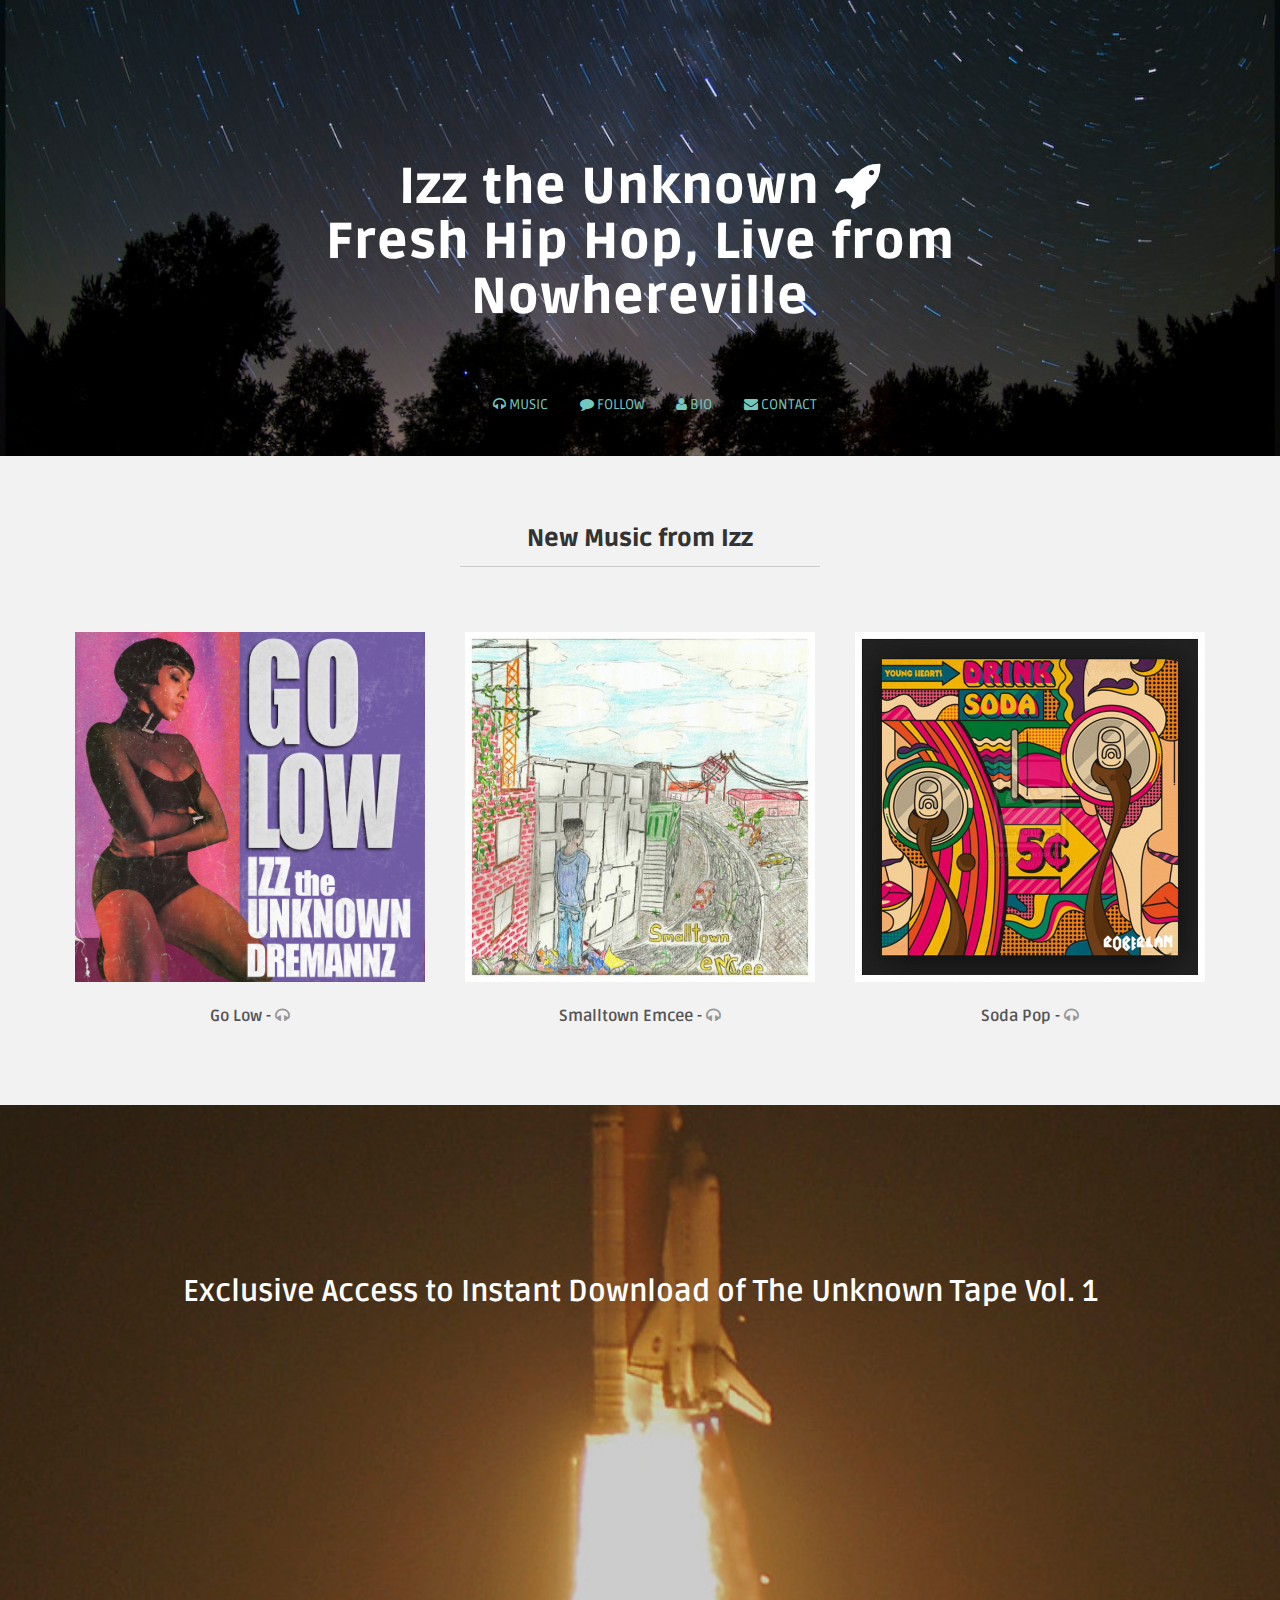
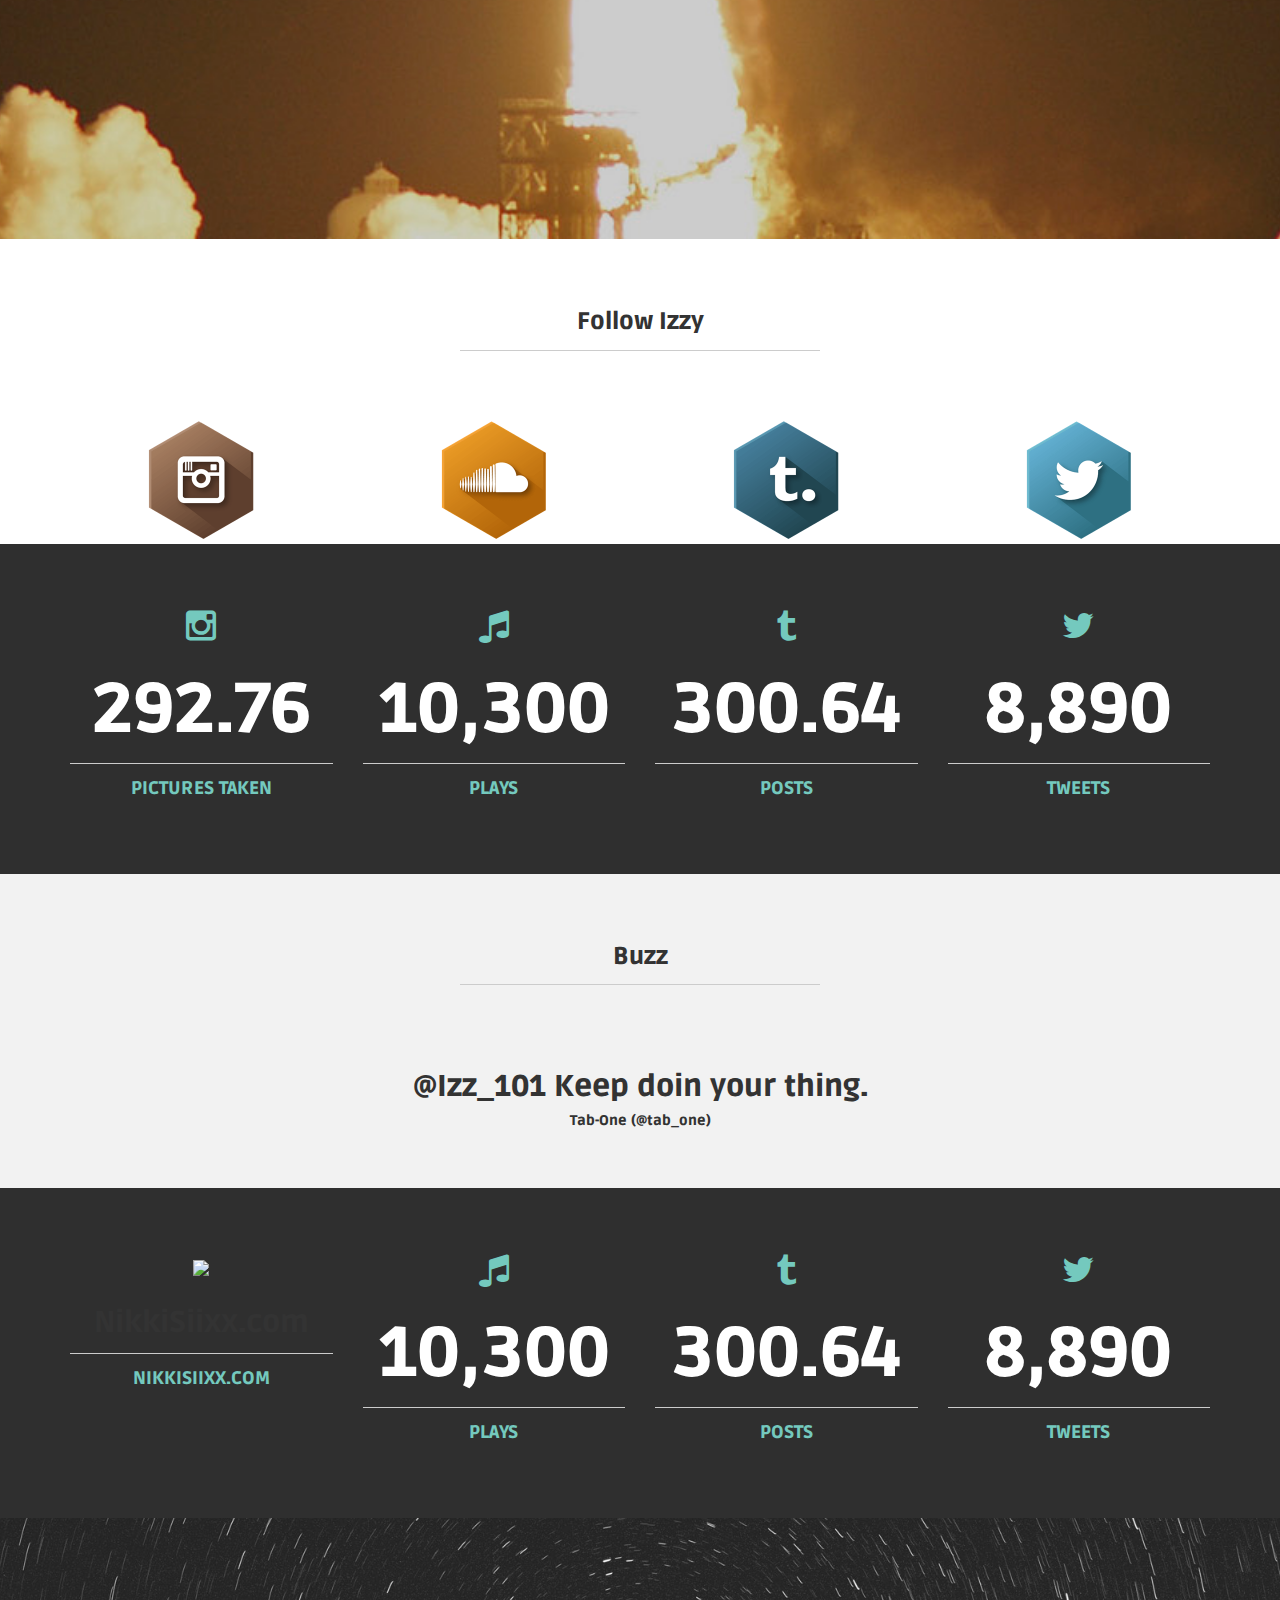
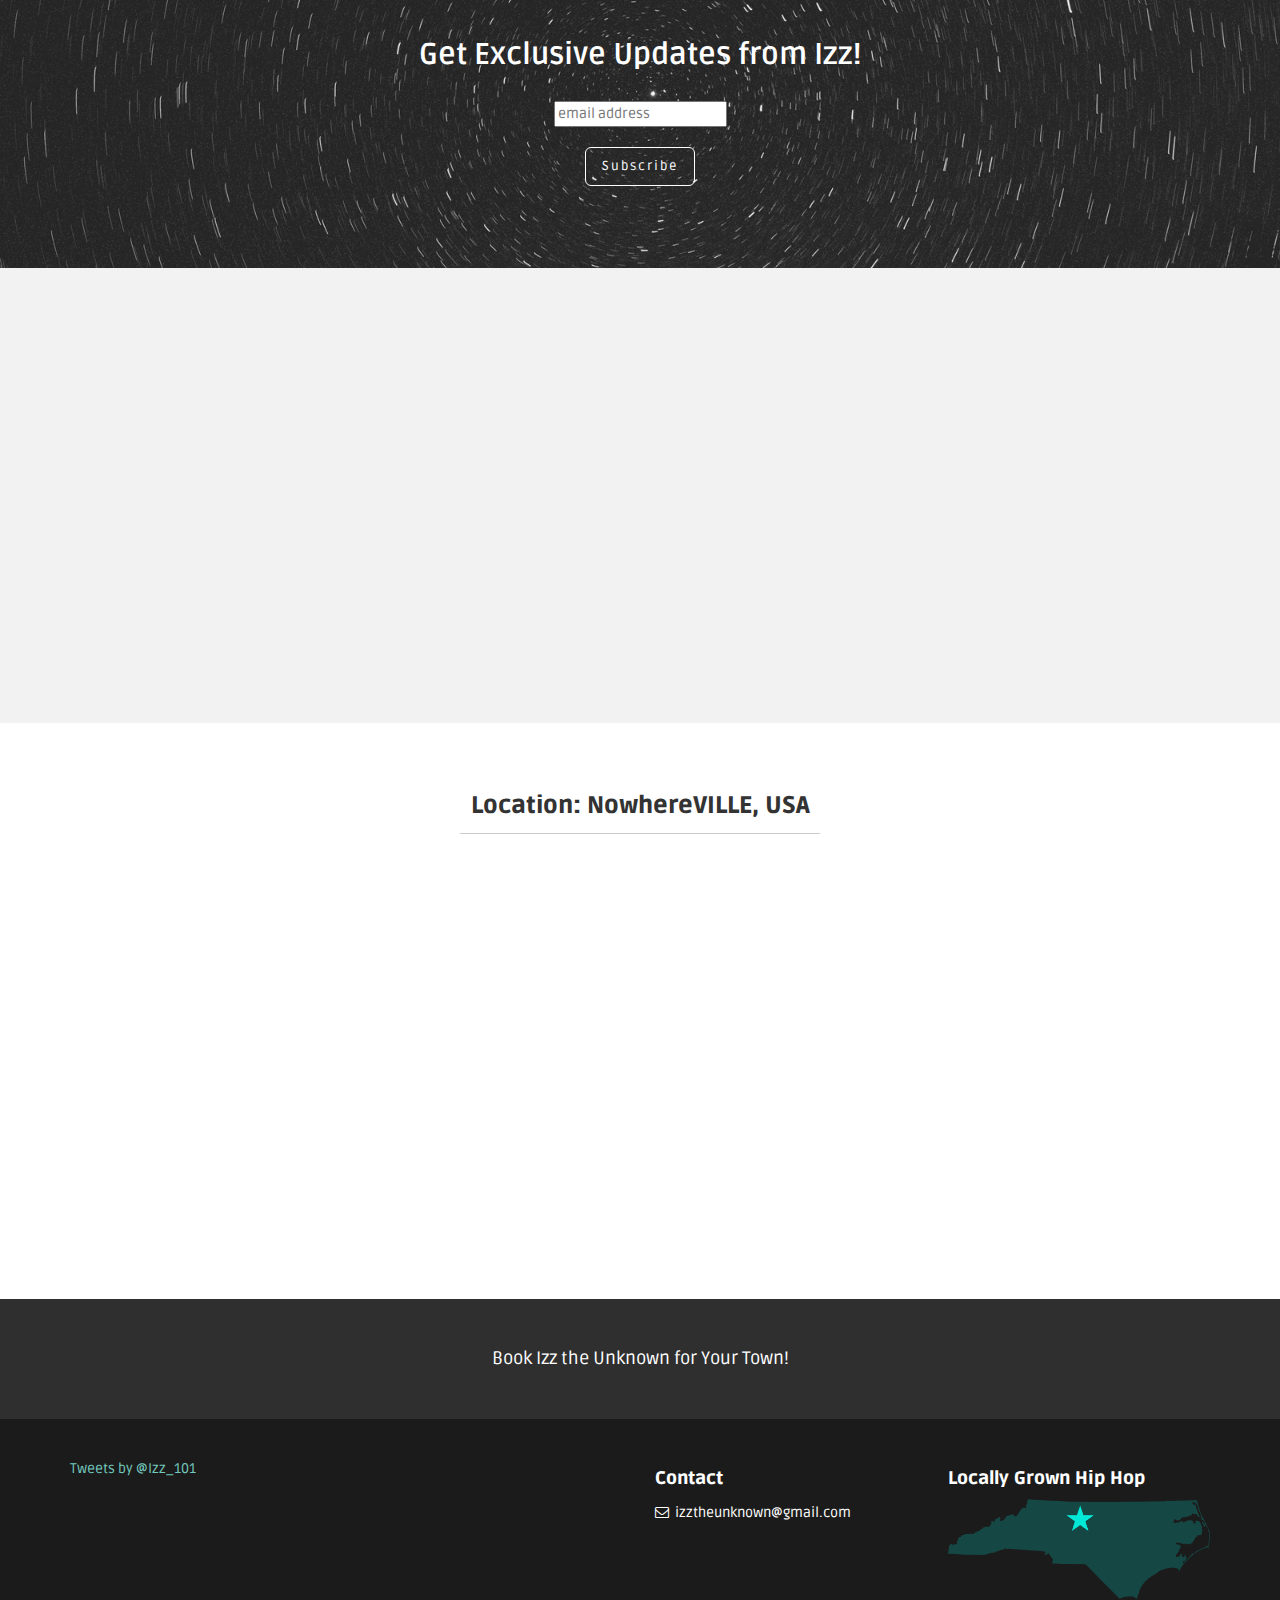
==== commit 16890ee4: "Update index.html" ====
--- a/index.html
+++ b/index.html
@@ -21,10 +21,7 @@
     <link href="assets/css/animations.css" rel="stylesheet">
     <link href="assets/css/font-awesome.min.css" rel="stylesheet">
     
-    
-    <!-- JavaScripts needed at the beginning
-    ================================================== -->
-    <script type="text/javascript" src="http://alvarez.is/demo/marco/assets/js/twitterFetcher_v10_min.js"></script>
+    <!-- removed twitterfetcher -->
 
     <!-- MAP SCRIPT - ALL CONFIGURATION IS PLACED HERE - VIEW OUR DOCUMENTATION FOR FURTHER INFORMATION -->
     <script type="text/javascript" src="https://maps.googleapis.com/maps/api/js?key=AIzaSyASm3CwaK9qtcZEWYa-iQwHaGi3gcosAJc&sensor=false"></script>
@@ -69,29 +66,50 @@
       <script src="https://oss.maxcdn.com/libs/html5shiv/3.7.0/html5shiv.js"></script>
       <script src="https://oss.maxcdn.com/libs/respond.js/1.3.0/respond.min.js"></script>
     <![endif]-->
+  
+  <!-- Google Analytics -->
+<script>
+  (function(i,s,o,g,r,a,m){i['GoogleAnalyticsObject']=r;i[r]=i[r]||function(){
+  (i[r].q=i[r].q||[]).push(arguments)},i[r].l=1*new Date();a=s.createElement(o),
+  m=s.getElementsByTagName(o)[0];a.async=1;a.src=g;m.parentNode.insertBefore(a,m)
+  })(window,document,'script','//www.google-analytics.com/analytics.js','ga');
+
+  ga('create', 'UA-49693539-1', 'izztheunknown.com');
+  ga('send', 'pageview');
+</script>
+<!-- end analytics -->
+  	
   </head>
 
   <body>
 
 
-	<! ========== HEADERWRAP ==================================================================================================== 
-	=============================================================================================================================>
+	<!-- HEADERWRAP ======================================= -->
     <div id="headerwrap">
     	<div class="container">
 			<div class="row centered">
 				<div class="col-lg-8 col-lg-offset-2 mt">
-					<h1 class="animation slideDown">Izz the Unknown <i class="fa fa-rocket"></i><br>Fresh Hip Hop, Live from Nowheresville</h1>
-    				<p class="mt"><button type="button" class="btn btn-cta btn-lg">MUSIC</button><button type="button" class="btn btn-cta btn-lg">FOLLOW</button><button type="button" class="btn btn-cta btn-lg">CONTACT</button></p>
-				</div>
-				
+					<h1 class="animation slideDown">Izz the Unknown <i class="fa fa-rocket"></i><br>Fresh Hip Hop, Live from Nowhereville</h1>
+				</div>
+			</div><!-- /row -->
+
+<div class="container text-center">
+<nav>
+<ul class="nav nav-pills center-pills">
+  <li><a href="#music"><i class="fa fa-headphones"></i>&nbsp;MUSIC</a></li>
+  <li><a href="#white"><i class="fa fa-comment"></i>&nbsp;FOLLOW</a></li>
+  <li><a href="#white"><i class="fa fa-user"></i>&nbsp;BIO</a></li>
+  <li><a href="#f"><i class="fa fa-envelope"></i>&nbsp;CONTACT</a></li>
+</ul>
+</nav>
+<p></p>
 			</div><!-- /row -->
     	</div><!-- /container -->
     </div> <!-- /headerwrap -->
 
 
-	<! ========== PORTFOLIO SECTION ============================================================================================= 
-	=============================================================================================================================>    
-	<div class="container">
+	<!-- ========== MUSIC / PROJECTS SECTION ============================== -->    
+	<div class="container" id="music">
 		<div class="row mt centered ">
 			<div class="col-lg-4 col-lg-offset-4">
 				<h3>New Music from Izz</h3>
@@ -99,54 +117,56 @@
 			</div>
 		</div><!-- /row -->
 		<div class="row mt centered">	
+			
 			<div class="col-lg-4 desc">
-				<a class="b-link-fade b-animate-go" href="#"><img class="img-responsive" width="350" src="assets/img/team/izz.jpg" alt="" />
+				<a class="b-link-fade b-animate-go" href="https://soundcloud.com/izztheunknown/go-low"><img class="img-responsive" height="350" width="350" src="assets/img/portfolio/GOLOW.png" alt="" />
 					<div class="b-wrapper">
-					  	<h4 class="b-from-left b-animate b-delay03">Project 1</h4>
-					  	<p class="b-from-right b-animate b-delay03">View Details</p>
+					  	<h4 class="b-from-left b-animate b-delay03">Go Low (Prod. Leopold Maxwell)</h4>
+					  	<p class="b-from-right b-animate b-delay03">Listen Now!</p>
 					</div>
 				</a>
-				<p>Project 1 - <i class="fa fa-headphones"></i></p>
+				<p>Go Low - <i class="fa fa-headphones"></i></p>
 			</div>
+
 			<div class="col-lg-4 desc">
-				<a class="b-link-fade b-animate-go" href="#"><<img class="img-responsive" width="350" src="assets/img/portfolio/sodapop.jpeg" alt="" />
+				<a class="b-link-fade b-animate-go" href="https://soundcloud.com/izztheunknown/smalltownemcee"><img class="img-responsive" height="350" width="350" src="assets/img/portfolio/smalltown.jpg" alt="" />
 					<div class="b-wrapper">
-					  	<h4 class="b-from-left b-animate b-delay03">Project 2</h4>
-					  	<p class="b-from-right b-animate b-delay03">View Details</p>
+					  	<h4 class="b-from-left b-animate b-delay03">Lifestyle of a Smalltown Emcee (Prod. Sinima Beats)</h4>
+					  	<p class="b-from-right b-animate b-delay03">Listen Now!</p>
 					</div>
 				</a>
-				<p>PROJECT 2 - <i class="fa fa-headphones"></i></p>
+				<p>Smalltown Emcee - <i class="fa fa-headphones"></i></p>
 			</div>
+			
 			<div class="col-lg-4 desc">
-				<a class="b-link-fade b-animate-go" href="#"><img class="img-responsive" width="350" src="assets/img/portfolio/unknown.jpeg" alt="" />
+				<a class="b-link-fade b-animate-go" href="https://soundcloud.com/izztheunknown/soda-pop-prod-bside"><img class="img-responsive" height="350" width="350" src="assets/img/portfolio/soda1.jpeg" alt="" />
 					<div class="b-wrapper">
-					  	<h4 class="b-from-left b-animate b-delay03">Project 3</h4>
-					  	<p class="b-from-right b-animate b-delay03">View Details</p>
+					  	<h4 class="b-from-left b-animate b-delay03">Soda Pop (Prod. BS1D3)</h4>
+					  	<p class="b-from-right b-animate b-delay03">Listen Now!</p>
 					</div>
 				</a>
-				<p>Project 3 - <i class="fa fa-headphones"></i></p>
+				<p>Soda Pop - <i class="fa fa-headphones"></i></p>
 			</div>
+			
 		</div><!-- /row -->
 	</div><!-- /container -->
 
-	<! ========== CALL TO ACTION 1 ============================================================================================== 
-	=============================================================================================================================>    
+	<!-- ========== CALL TO ACTION 1 ===================== -->    
     <div id="cta02">
     	<div class="container">
+    		<div class="row mt centered ">
+				<h2>Exclusive Access to Instant Download of The Unknown Tape Vol. 1</h2>
+		</div><!-- /row -->
     		<div class="row">
-    			<div class="col-lg-8 col-lg-offset-2">
-    			
-    			<iframe width="100%" height="166" scrolling="no" frameborder="no" src="https://w.soundcloud.com/player/?url=https%3A//api.soundcloud.com/tracks/141527121&amp;color=ff5500&amp;auto_play=false&amp;hide_related=false&amp;show_artwork=true"></iframe>
-    			
-    			
+    			<div class="col-lg-8 col-lg-offset-2 centered">
+			<iframe width="100%" height="450" scrolling="no" frameborder="no" src="https://w.soundcloud.com/player/?url=https%3A//api.soundcloud.com/playlists/60348596&amp;color=ff5500&amp;auto_play=false&amp;hide_related=false&amp;show_comments=true&amp;show_user=true&amp;show_reposts=false"></iframe>
     			</div>
     		</div><!-- /row -->
     	 </div><!-- /container -->
-    </div><! --/cta02 -->
-
-	
-	<! ========== OUR TEAM ====================================================================================================== 
-	=============================================================================================================================>    
+    </div><!--/cta02 -->
+
+	
+	<!-- ========== SOCIAL MEDIA ====================== -->    
 	
 	<div id="white">
 		<div class="container">
@@ -155,67 +175,66 @@
 	    			<h3>Follow Izzy</h3>
 	    			<hr>
 	    		</div>
-	    	</div><! --/row -->
+	    	</div><!--/row -->
 			
 			<div class="row">
 				<div class="col-lg-3 centered">
 					<div class="tossing">
-					  <a href="http://instagram.com/izztheunknown"><img src="http://icons.iconarchive.com/icons/designbolts/hexagonal-social/128/Instagram-icon.png" alt="Izz the Unknown on Instagram"</a>
+					  <a href="http://instagram.com/izztheunknown"><img src="assets/img/Instagram-icon.png" height=128 width=128 alt="Izz the Unknown on Instagram"></a>
 					</div>
 				</div><!-- /col-lg-4 -->
 				
 				<div class="col-lg-3 centered">
 					<div class="tossing">
-					  <a href="https://soundcloud.com/izzunknown/"><img src="http://icons.iconarchive.com/icons/designbolts/hexagonal-social/128/Sound-Cloud-icon.png" alt="Izz the Unknown on Soundcloud"</a>
+					  <a href="https://soundcloud.com/izztheunknown/"><img src="assets/img/Sound-Cloud-icon.png" height=128 width=128 alt="Izz the Unknown on Soundcloud"></a>
 					</div>
 				</div><!-- /col-lg-4 -->
 				
 				<div class="col-lg-3 centered">
 					<div class="tossing">
-					  <a href="http://izztheunknown.tumblr.com"><img src="http://icons.iconarchive.com/icons/designbolts/hexagonal-social/128/Tumblr-icon.png" alt="Izz the Unknown on Tumblr"</a>
+					  <a href="http://izztheunknown.tumblr.com"><img src="assets/img/Tumblr-icon.png" height=128 width=128 alt="Izz the Unknown on Tumblr"></a>
 					</div>
 				</div><!-- /col-lg-4 -->
 				
 				<div class="col-lg-3 centered">
 					<div class="tossing">
-					  <a href="https://twitter.com/izz_101"><img src="http://icons.iconarchive.com/icons/designbolts/hexagonal-social/128/Twitter-icon.png" alt="Izz the Unknown on Twitter"</a>
+					  <a href="https://twitter.com/izz_101"><img src="assets/img//Twitter-icon.png" height=128 width=128 alt="Izz the Unknown on Twitter"></a>
 					</div>
 				</div><!-- /col-lg-4 -->
 				
-			</div><! --/row -->	
-		</div><! --/container -->
-	</div><! --/white -->
-	
-	<! ========== BLACK SECTION ================================================================================================= 
-	=============================================================================================================================>    
+			</div><!--/row -->	
+		</div><!--/container -->
+	</div><!--/white -->
+	
+	<!-- ========== BLACK SECTION ================================================================ -->    
 
 <div id="black">
 		<div class="container pt">
 			<div class="row mt centered">
 				<div class="col-lg-3">
 					<p><i class="fa fa-instagram"></i></p>
-					<h1>292.78</h1>
+					<h1>292.76</h1>
 					<hr>
 					<h4><a href="http://instagram.com/izztheunknown">Pictures Taken</a></h4>
 				</div>
 
 				<div class="col-lg-3">
 					<p><i class="fa fa-music"></i></p>
-					<h1>10,020</h1>
-					<hr>
-					<h4><a href="https://soundcloud.com/izzunknown/">Plays</a></h4>
+					<h1>10,300</h1>
+					<hr>
+					<h4><a href="https://soundcloud.com/izztheunknown/">Plays</a></h4>
 				</div>
 
 				<div class="col-lg-3">
 					<p><i class="fa fa-tumblr"></i></p>
-					<h1>300.72</h1>
+					<h1>300.64</h1>
 					<hr>
 					<h4><a href="http://izztheunknown.tumblr.com">Posts</a></h4>
 				</div>
 
 				<div class="col-lg-3">
 					<p><i class="fa fa-twitter"></i></p>
-					<h1>8,880</h1>
+					<h1>8,890</h1>
 					<hr>
 					<h4><a href="https://twitter.com/izz_101">Tweets</a></h4>
 				</div>
@@ -223,8 +242,7 @@
 		</div><!-- /container -->
 	</div><!-- /black -->
 
-	<! ========== TESTIMONIAL CAROUSEL ========================================================================================== 
-	=============================================================================================================================>    
+	<!-- ========== BUZZ CAROUSEL ================================================================= -->    
 
 	<div class="container">
     	<div class="row mt">
@@ -232,7 +250,7 @@
     			<h3>Buzz</h3>
     			<hr>
     		</div>
-    	</div><! --/row -->
+    	</div><!--/row -->
 	
 		<div class="row mt">
 			<div class="col-lg-8 col-lg-offset-2 centered">
@@ -240,30 +258,34 @@
 					<!-- Wrapper for slides -->
 					<div class="carousel-inner">
 						<div class="item active">
-						  <h2>Those who are up check out the tape and be Amazed</h2>
-						  <h5>@JackRyan_24</h5>
+						  <h2>@Izz_101 Keep doin your thing.</h2>
+						  <h5>Tab-One (@tab_one)</h5>
 						</div>
 						
 						<div class="item">
-						  <h2>Just got a preview of @Izz_101 's mixtape, it's fire!! && dropping at 6:30. be sure to go check it out !!! </h2>
-						  <h5>@key__SP</h5>
+						  <h2>@Izz_101 2014 will be fun bro. 2015 is gonna be monumental though.</h2>
+						  <h5>XV (@XtotheV)</h5>
 						</div>
+						
+						<div class="item">
+						  <h2>@Izz_101 aye you kill it .. Keep doing what you doing</h2>
+						  <h5>@_OwLAWD</h5>
+						</div>
+						
 					</div><!-- /carousel-inner -->
 				
-				</div><! --/carousel-example -->		
+				</div><!--/carousel-example -->		
 			</div><!-- /col-lg-8 -->
-		</div><! --/row -->
+		</div><!--/row -->
 	</div><!-- /container -->
 
-	
-<! ========== FEATURED ON (BLACK SECTION 2)================================================================================================= 
-	=============================================================================================================================>    
+<!-- ========== FEATURED ON (BLACK SECTION 2) ================================================================ -->    
 
 <div id="black">
 		<div class="container pt">
 			<div class="row mt centered">
 				<div class="col-lg-3">
-					<p><img src="http://nikkisiixx.com/wp-content/uploads/2015/03/nikkisiixx-logo-white-1.png"></p>
+					<p><img src="http://nikkisiixx.com/wp-content/uploads/2015/03/nikkisiixx-logo-white-1.png"</p>
 					<h2>NikkiSiixx.com</h2>
 					<hr>
 					<h4><a href="http://instagram.com/izztheunknown">NikkiSiixx.com</a></h4>
@@ -271,59 +293,88 @@
 
 				<div class="col-lg-3">
 					<p><i class="fa fa-music"></i></p>
-					<h1>36.99</h1>
-					<hr>
-					<h4><a href="https://soundcloud.com/izzunknown/">Tracks Dropped</a></h4>
+					<h1>10,300</h1>
+					<hr>
+					<h4><a href="https://soundcloud.com/izztheunknown/">Plays</a></h4>
 				</div>
 
 				<div class="col-lg-3">
 					<p><i class="fa fa-tumblr"></i></p>
-					<h1>71.28</h1>
+					<h1>300.64</h1>
 					<hr>
 					<h4><a href="http://izztheunknown.tumblr.com">Posts</a></h4>
 				</div>
 
 				<div class="col-lg-3">
 					<p><i class="fa fa-twitter"></i></p>
-					<h1>6,812</h1>
+					<h1>8,890</h1>
 					<hr>
 					<h4><a href="https://twitter.com/izz_101">Tweets</a></h4>
 				</div>
 			</div><!-- /row -->
 		</div><!-- /container -->
-	</div><!-- /black -->	
-
-<! ========== CALL TO ACTION 2 ============================================================================================== 
-	=============================================================================================================================>    
+	</div><!-- /black -->
+	
+
+
+	<!-- ========== CALL TO ACTION 2 ========================================================= -->    
     <div id="cta01">
     	<div class="container">
     		<div class="row">
-    			<div class="col-lg-8 col-lg-offset-2">
-    				<h2>Get Exclusive Updates from Izz!</h2>
-    				<button type="button" class="btn btn-cta btn-lg">SUBSCRIBE</button>
-    			</div>
+    		
+<!-- Begin MailChimp Signup Form -->
+<div id="mc_embed_signup">
+<form action="http://izztheunknown.us8.list-manage1.com/subscribe/post?u=9ab4817eb36a237d2ec245901&amp;id=0b37db2bcb" method="post" id="mc-embedded-subscribe-form" name="mc-embedded-subscribe-form" class="validate" target="_blank" novalidate>
+	<label for="mce-EMAIL"><h2>Get Exclusive Updates from Izz!</h2></label><br>
+	<input type="email" value="" name="EMAIL" class="email" id="mce-EMAIL" placeholder="email address" required><br>&nbsp;<br>
+    <!-- real people should not fill this in and expect good things - do not remove this or risk form bot signups-->
+    <div style="position: absolute; left: -5000px;"><input type="text" name="b_9ab4817eb36a237d2ec245901_0b37db2bcb" value=""></div>
+	<div class="clear"><input type="submit" value="Subscribe" name="subscribe" id="mc-embedded-subscribe" class="btn btn-cta btn-lg"></div>
+</form>
+</div>
+
+<!--End mc_embed_signup-->
+
     		</div><!-- /row -->
     	</div><!-- /container -->
-    </div><! --/cta01 -->
-	
-	
-	<! ========== CONTACT SECTION =============================================================================================== 
-	=============================================================================================================================>    
+    </div><!--/cta01 -->
+	
+	<!-- ========== BIO ============================================== -->    
+    <div class="container" div id="bio">
+    	<div class="row mt">
+    		<div class="col-lg-8 centered si">
+    			<i class="fa fa-male"></i>
+    			<h4>Bio</h4>
+			<p align="left">Izz the Unknown izz a walking contradiction. His music invokes the Golden Age of hip hop that existed long before he was born — his ancestral spirits are Lords of the Underground, Public Enemy, EPMD, GZA. His style sounds like the streets of 1990s New York, but it was forged in freestyle battles in the small southern town of Reidsville, North Carolina, where monuments to the Confederacy still stand and still fall. Izz has been compared to lyricists such as Lupe Fiasco and J. Cole, and he has been featured on NCHipHop.net.</p>
+    		</div>
+    		
+    		<div class="col-lg-4 centered si">
+    			<i class="fa fa-eye"></i>
+    			<h4>Photos</h4>
+			<a href="http://instagram.com/izztheunknown"><img src="/assets/img/team/izz.jpg" alt="Izz the Unknown" height=275 width=275></a>
+
+    		</div>
+    	
+    	</div><!-- /row -->
+    </div><!-- /container -->
+	
+	
+	<!-- ========== CONTACT SECTION ============================================= -->    
 
 	<div id="white">
 		<div class="container">
-	    	<div class="row mt">
+		<div class="row mt">
 	    		<div class="col-lg-4 col-lg-offset-4 centered">
-	    			<h3>Bio: Unknown. Location: Undisclosed.</h3>
+	    			<h3>Location: NowhereVILLE, USA</h3>
 	    			<hr>
 	    		</div>
-	    	</div><! --/row -->
+	    	</div><!--/row -->
 		</div><!-- /container -->
+		
 	<div id="map"></div>	
 	</div><!-- /white -->
 	
-	<! ========== CALL TO ACTION BAR =============================================================================================== 
-	=============================================================================================================================>    
+	<!-- ========== CALL TO ACTION BAR ====================================== -->    
 	<div id="cta-bar">
 		<div class="container">
 			<div class="row centered">
@@ -332,37 +383,33 @@
 		</div><!-- /container -->
 	</div><!-- /cta-bar -->
 	
-	<! ========== FOOTER ======================================================================================================== 
-	=============================================================================================================================>    
+	<!-- ========== FOOTER ====================================== -->    
 	
 	<div id="f">
 		<div class="container">
 			<div class="row">
-				<!-- ADDRESS -->
-				<div class="col-lg-3">
-					<h4>Contact</h4>
-					<p>
-						<i class="fa fa-user"></i>&nbsp izz@izztheunknown.com<br/>
-						<i class="fa fa-envelope-o"></i>&nbsp booking@izztheunknown.com
-					</p>
-				</div><! --/col-lg-3 -->
 				
 			<!-- TWEETS -->
 				
-				<div class="col-lg-3">
+				<div class="col-lg-6">
 					
 					<a class="twitter-timeline" href="https://twitter.com/Izz_101" data-widget-id="454732603208110080">Tweets by @Izz_101</a>
 <script>!function(d,s,id){var js,fjs=d.getElementsByTagName(s)[0],p=/^http:/.test(d.location)?'http':'https';if(!d.getElementById(id)){js=d.createElement(s);js.id=id;js.src=p+"://platform.twitter.com/widgets.js";fjs.parentNode.insertBefore(js,fjs);}}(document,"script","twitter-wjs");</script>
 
-				</div><!-- /col-lg-3 -->
-
-				<!-- LATEST POSTS -->
-				<div class="col-lg-3">
-		
-				</div><!-- /col-lg-3 -->
-				
-				
-				<!-- NEW PROJECT -->
+				</div><!-- /col-lg-6 -->
+				
+				
+				
+			<!-- ADDRESS -->
+				<div class="col-lg-3">
+					<h4>Contact</h4>
+					<p>
+						<!-- <i class="fa fa-user"></i>&nbsp; <br/> -->
+						<i class="fa fa-envelope-o"></i>&nbsp; izztheunknown@gmail.com
+					</p>
+				</div><!--/col-lg-3 -->	
+				
+			<!-- NEW PROJECT -->
 				<div class="col-lg-3">
 					<h4>Locally Grown Hip Hop</h4>
 					<a href="#"><img class="img-responsive" src="assets/img/icon-map-greensboro.png" alt="Small Town North Carolina" /></a>
@@ -395,8 +442,26 @@
 		});
 	</script>    
 
-
-
+<!-- defering Javascript -->
+
+<script type="text/javascript">
+
+ // Add a script element as a child of the body
+ function downloadJSAtOnload() {
+ var element = document.createElement("google.maps.modules");
+ element.src = "https://maps.gstatic.com/intl/en_us/mapfiles/api-3/16/7/main.js";
+ document.body.appendChild(element);
+ }
+
+ // Check for browser support of event handling capability
+ if (window.addEventListener)
+ window.addEventListener("load", downloadJSAtOnload, false);
+ else if (window.attachEvent)
+ window.attachEvent("onload", downloadJSAtOnload);
+ else window.onload = downloadJSAtOnload;
+
+</script>
+<!-- end defering Javascript -->
   
   </body>
 </html>
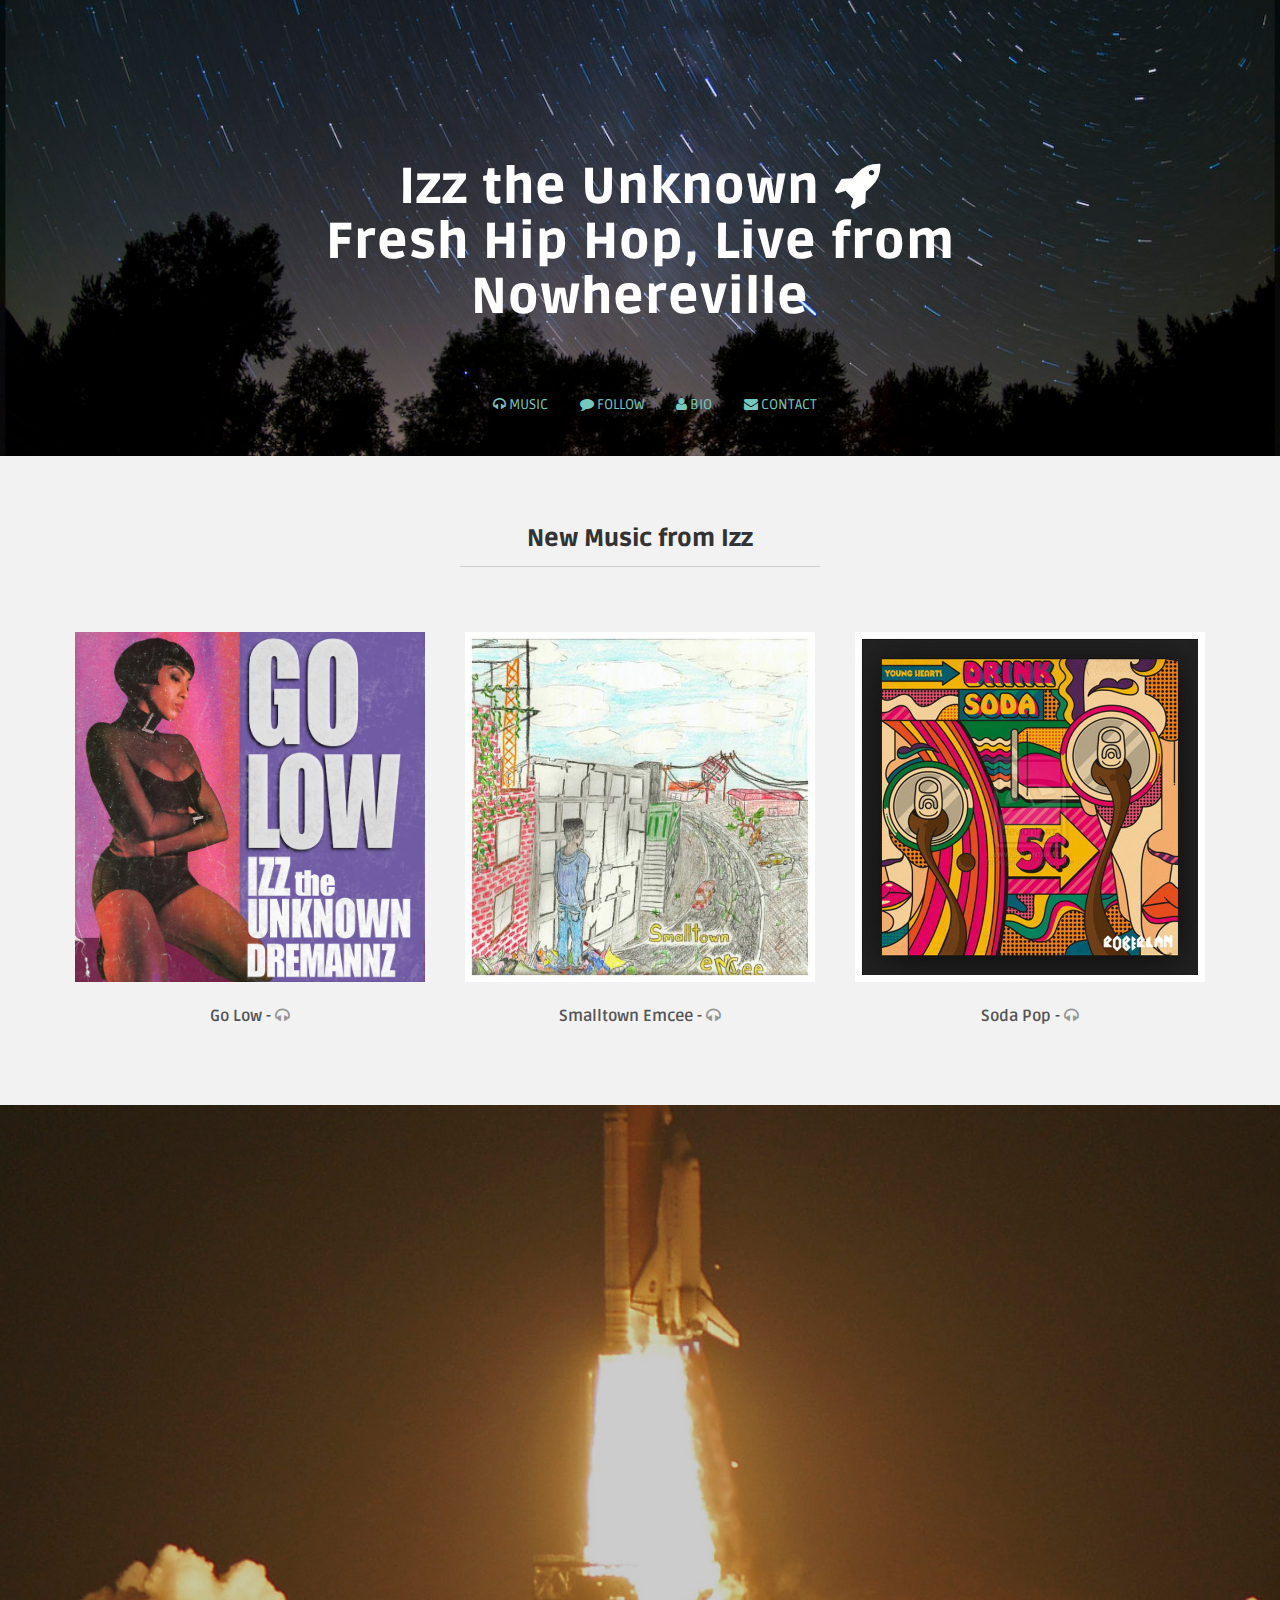
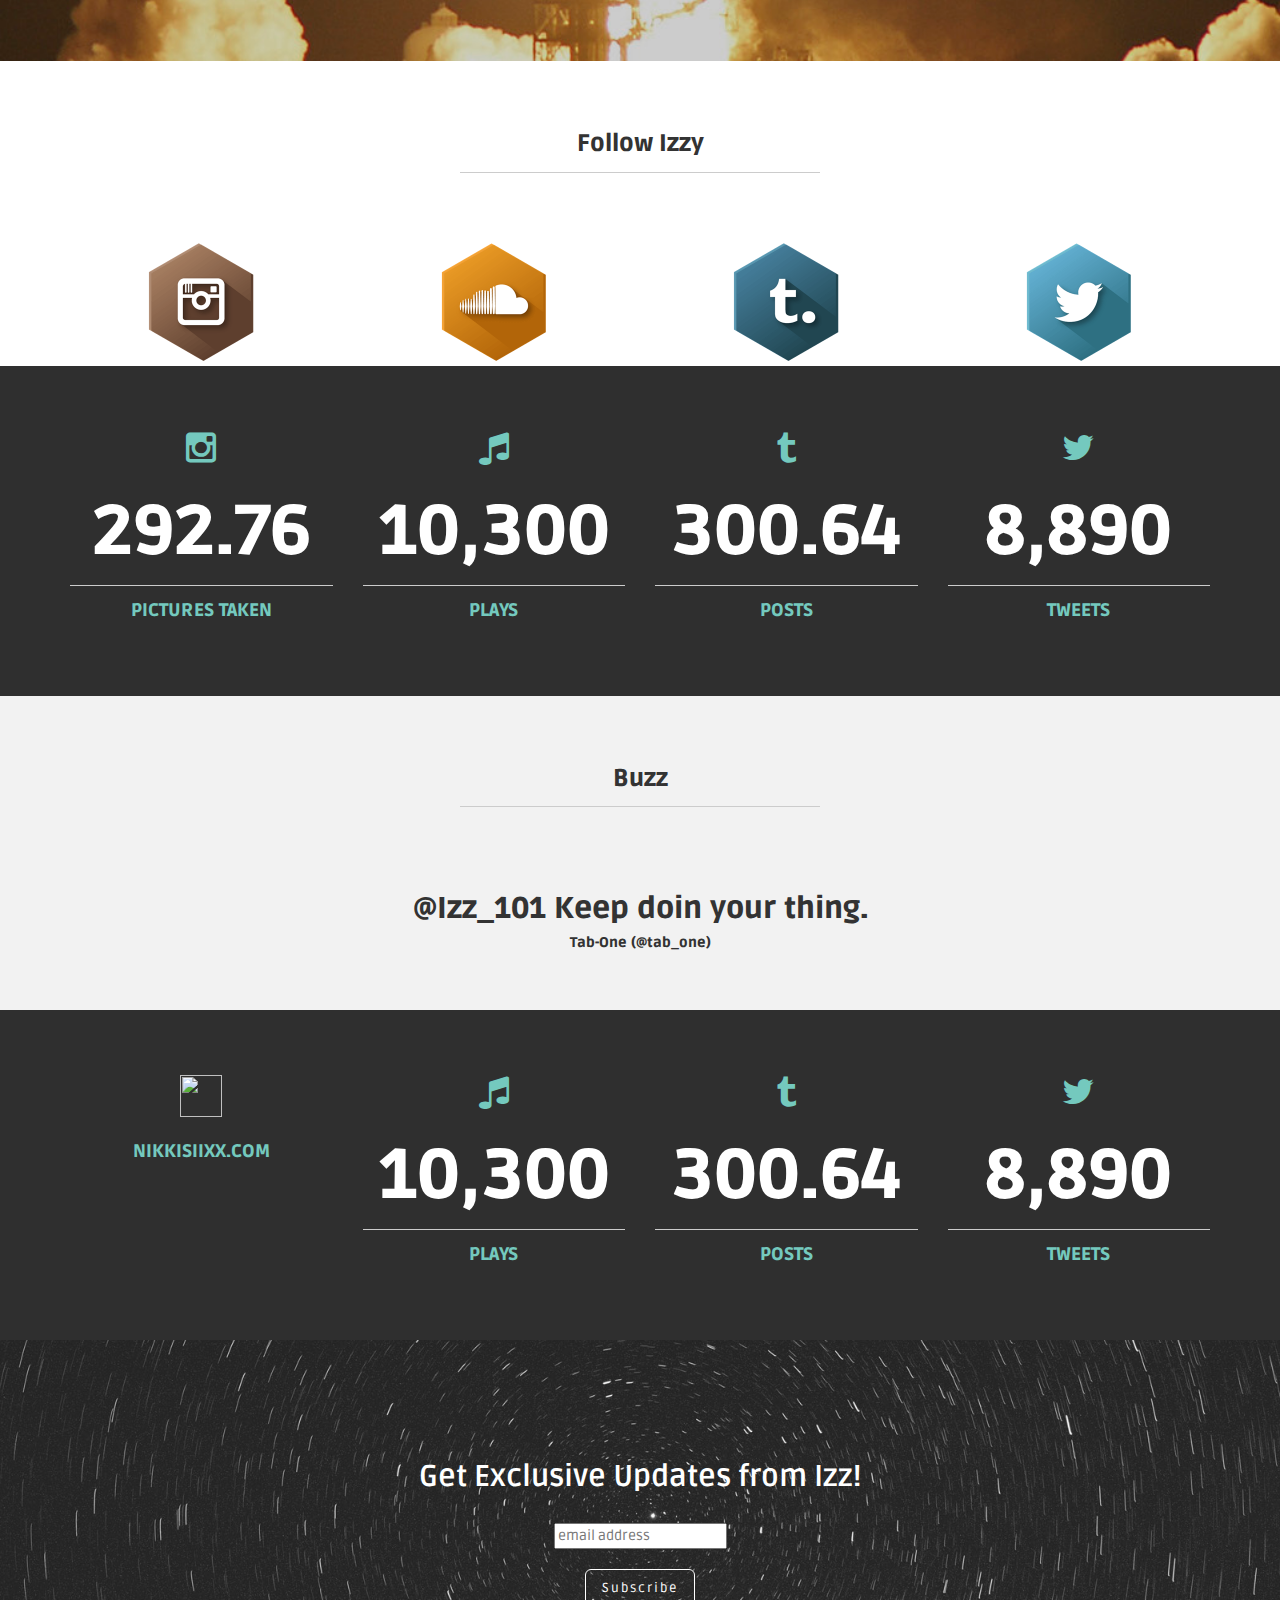
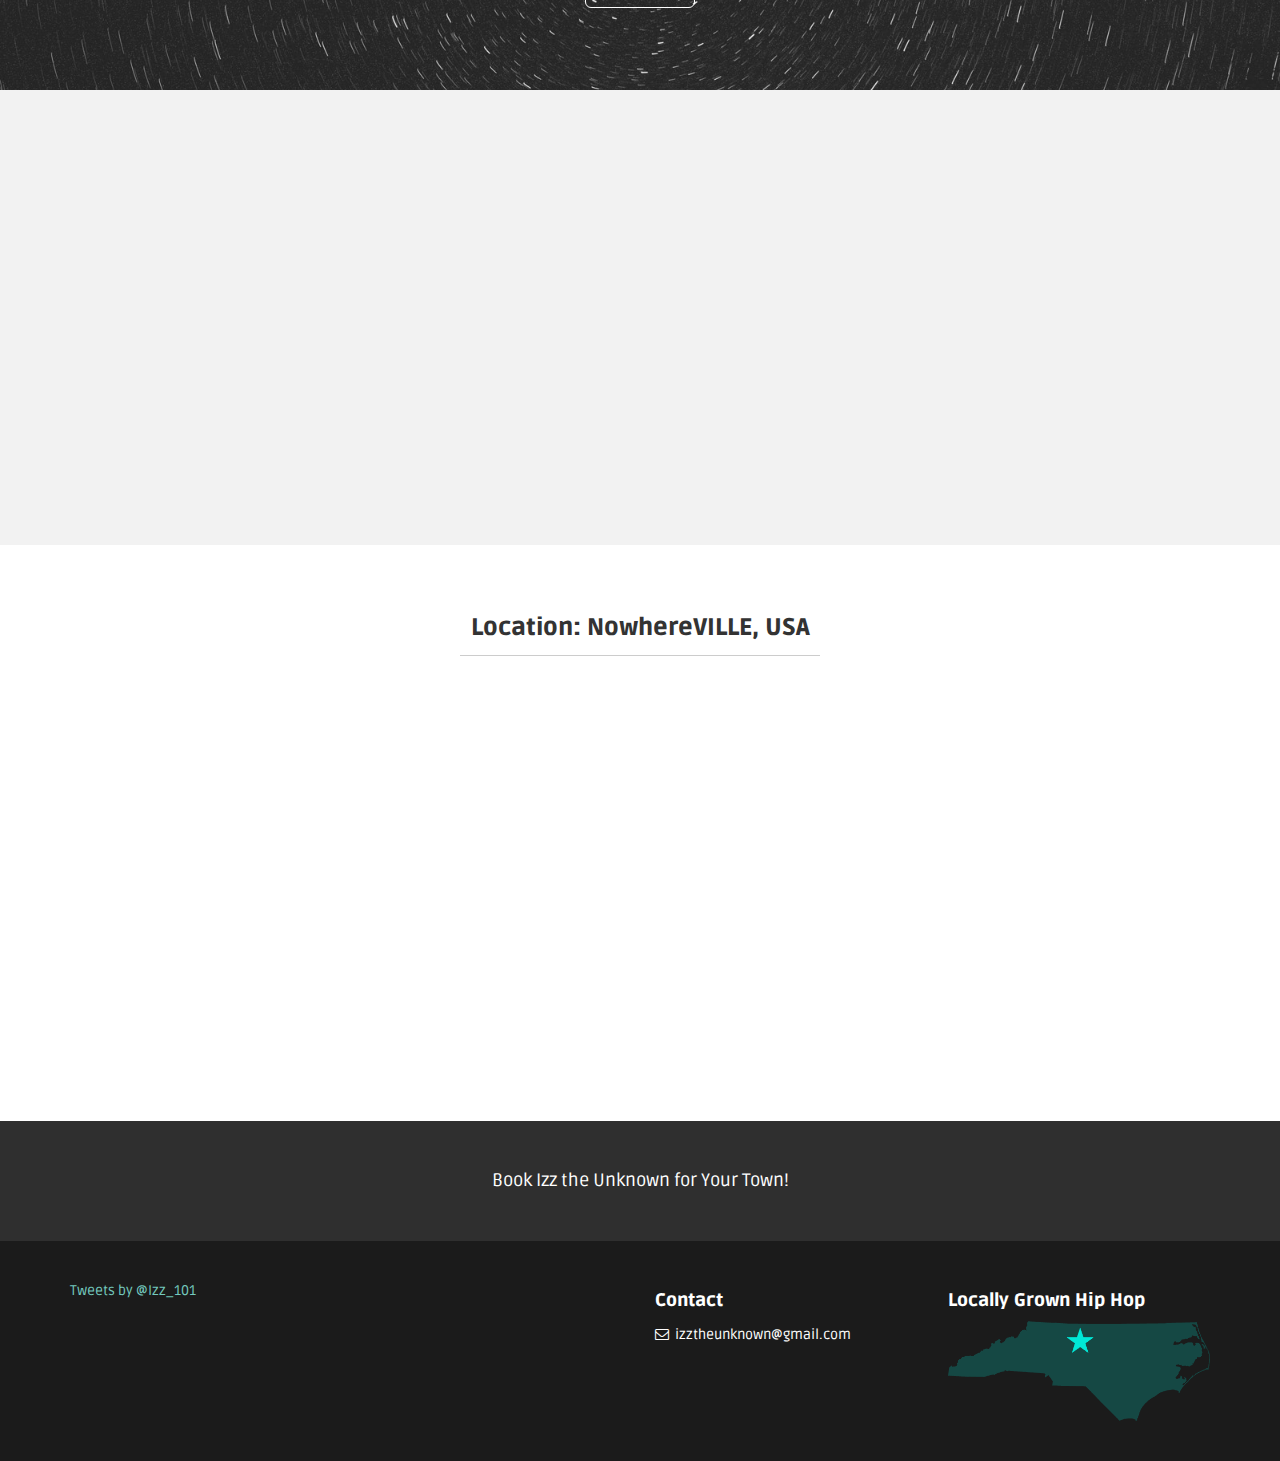
==== commit d4e48d2d: "Update index.html" ====
--- a/index.html
+++ b/index.html
@@ -154,11 +154,8 @@
 	<!-- ========== CALL TO ACTION 1 ===================== -->    
     <div id="cta02">
     	<div class="container">
-    		<div class="row mt centered ">
-				<h2>Exclusive Access to Instant Download of The Unknown Tape Vol. 1</h2>
-		</div><!-- /row -->
     		<div class="row">
-    			<div class="col-lg-8 col-lg-offset-2 centered">
+    			<div class="col-lg-4 col-lg-offset-2 centered">
 			<iframe width="100%" height="450" scrolling="no" frameborder="no" src="https://w.soundcloud.com/player/?url=https%3A//api.soundcloud.com/playlists/60348596&amp;color=ff5500&amp;auto_play=false&amp;hide_related=false&amp;show_comments=true&amp;show_user=true&amp;show_reposts=false"></iframe>
     			</div>
     		</div><!-- /row -->
@@ -285,9 +282,7 @@
 		<div class="container pt">
 			<div class="row mt centered">
 				<div class="col-lg-3">
-					<p><img src="http://nikkisiixx.com/wp-content/uploads/2015/03/nikkisiixx-logo-white-1.png"</p>
-					<h2>NikkiSiixx.com</h2>
-					<hr>
+					<p><img src="http://nikkisiixx.com/wp-content/uploads/2015/03/nikkisiixx-logo-white-1.png" height="42" width="42"></p>
 					<h4><a href="http://instagram.com/izztheunknown">NikkiSiixx.com</a></h4>
 				</div>
 
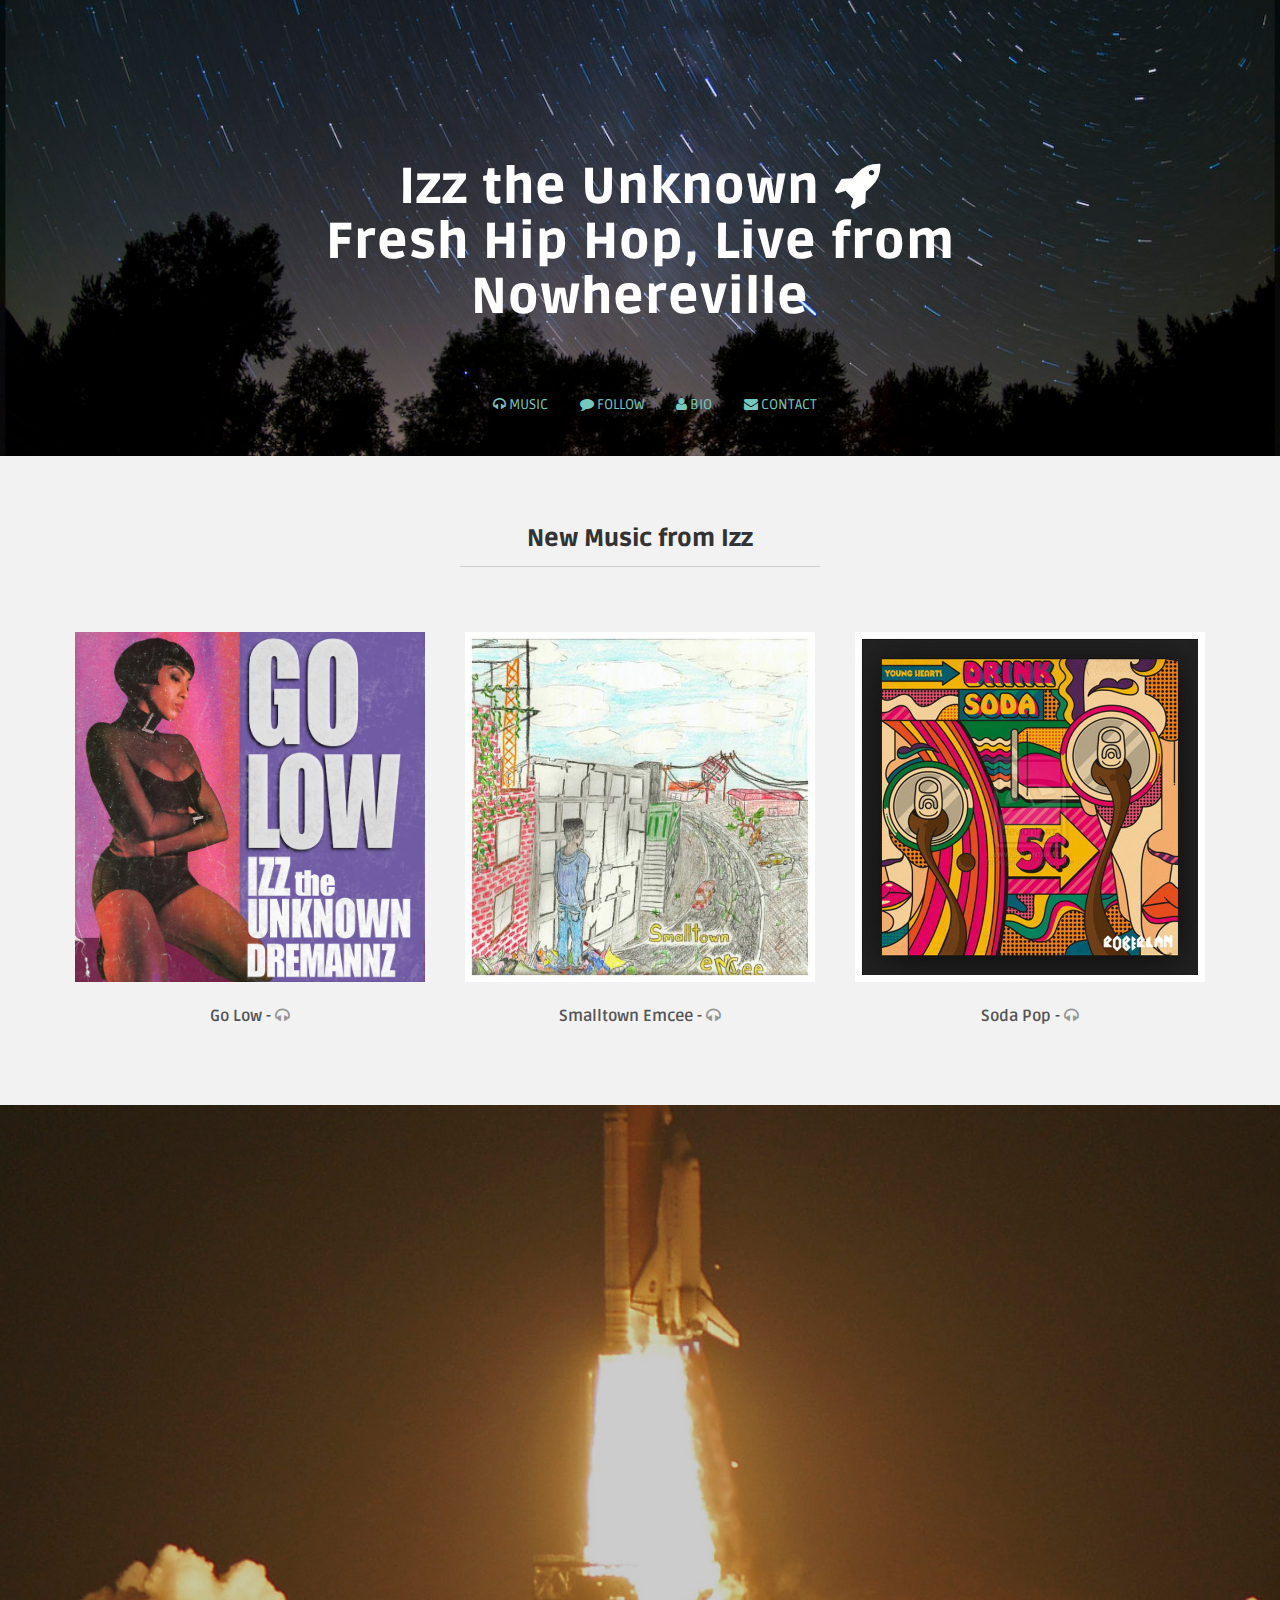
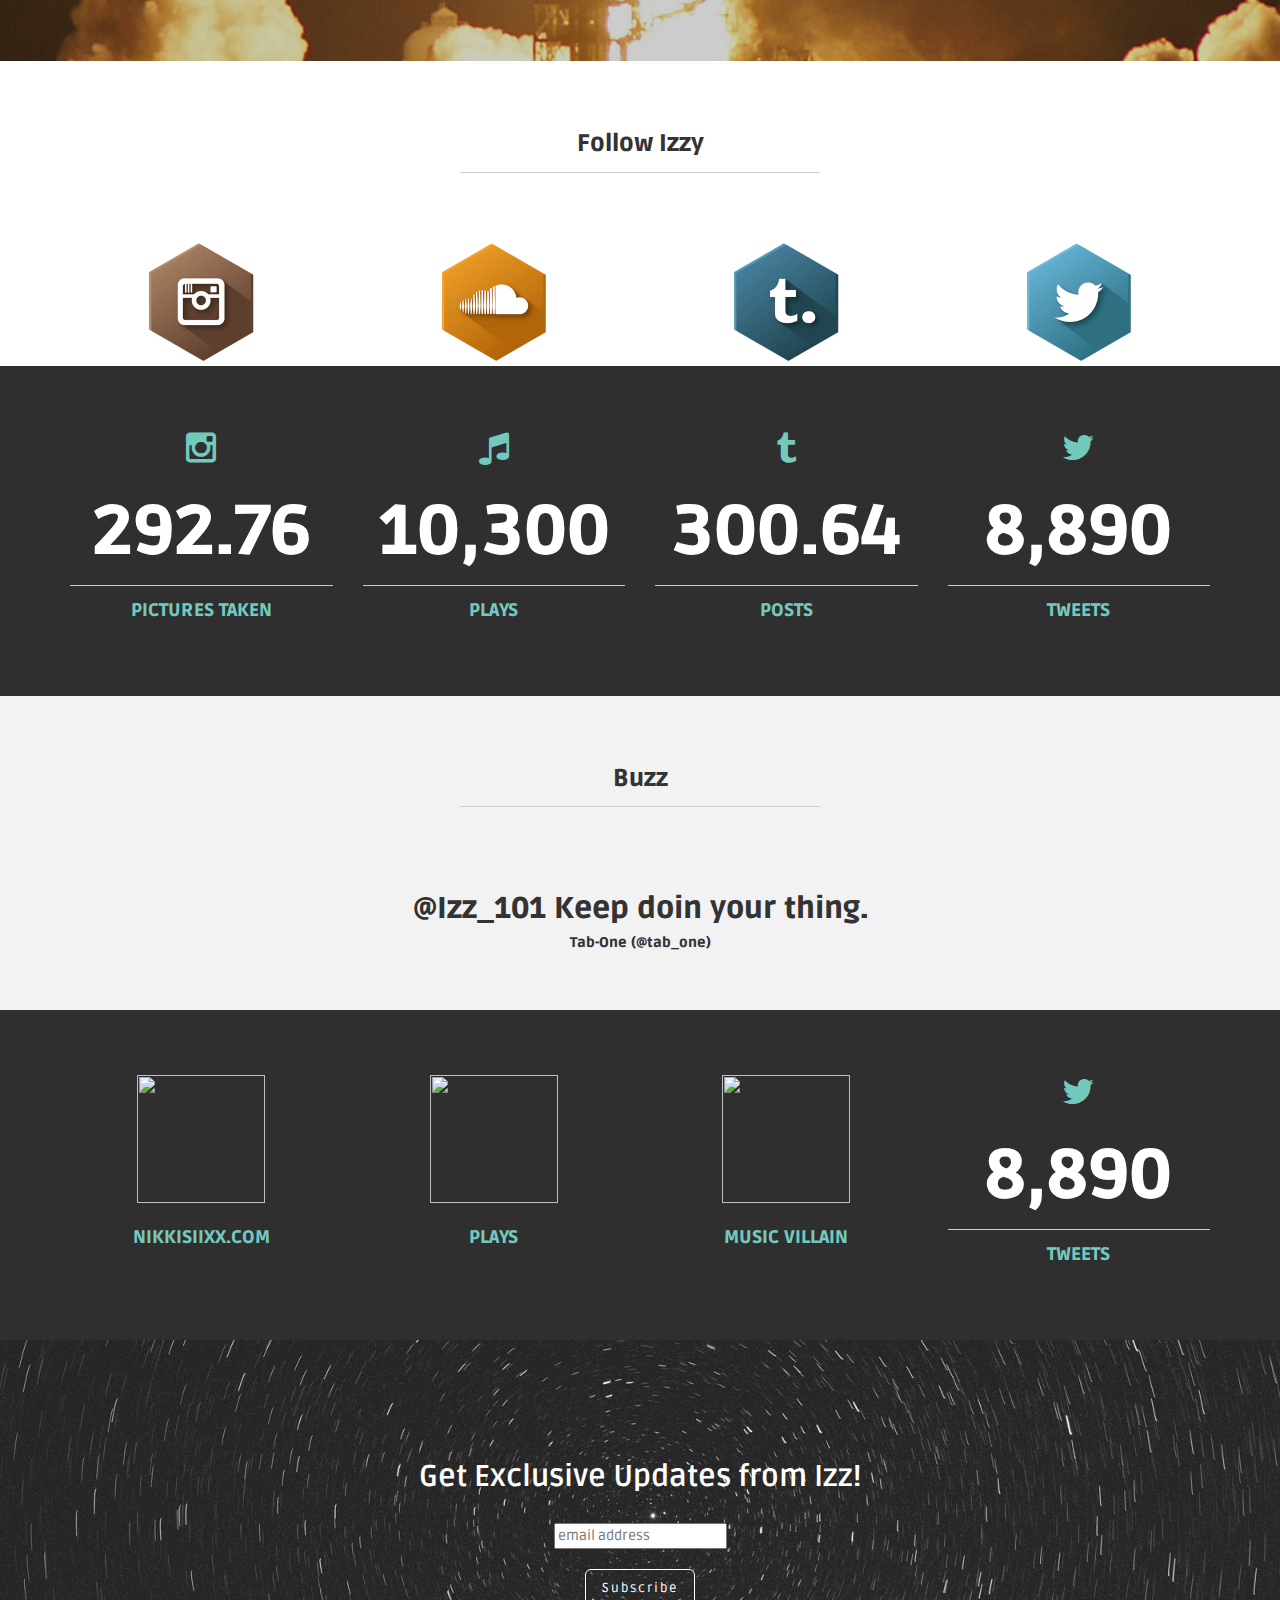
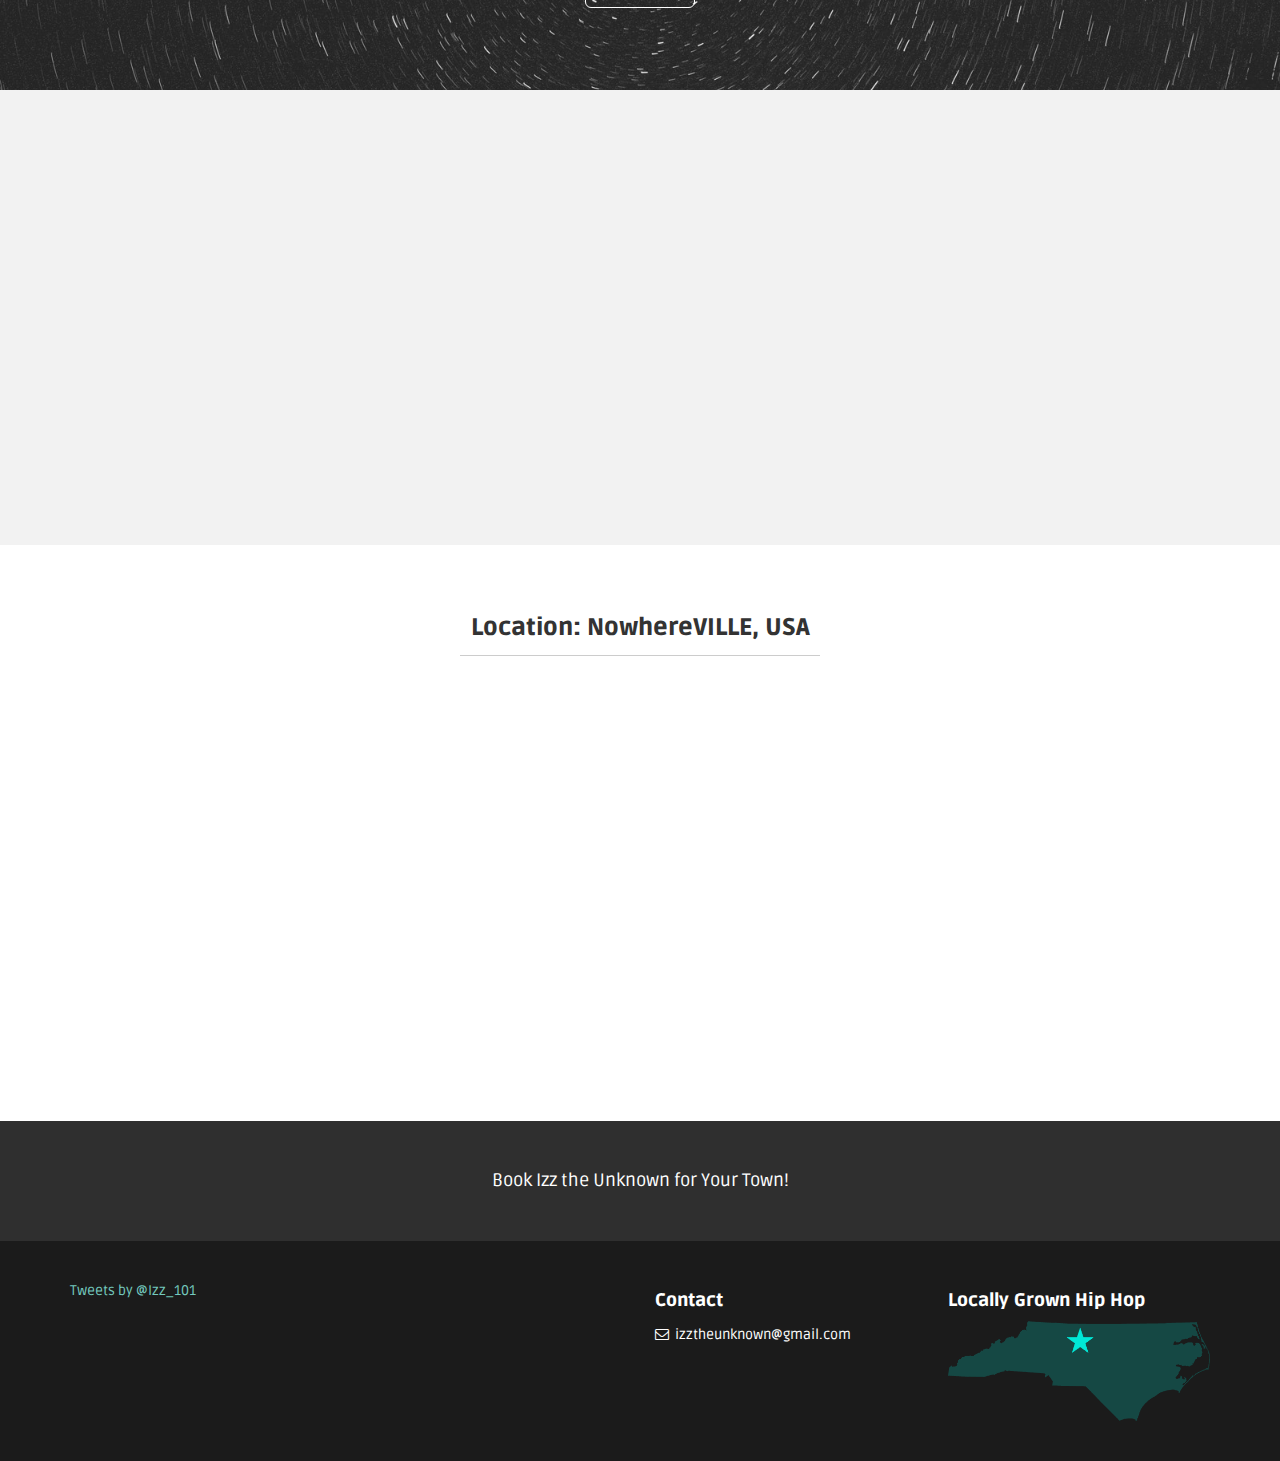
==== commit 7ab0cec3: "Update index.html" ====
--- a/index.html
+++ b/index.html
@@ -155,7 +155,7 @@
     <div id="cta02">
     	<div class="container">
     		<div class="row">
-    			<div class="col-lg-4 col-lg-offset-2 centered">
+    			<div class="col-lg-6 col-lg-offset-2 centered">
 			<iframe width="100%" height="450" scrolling="no" frameborder="no" src="https://w.soundcloud.com/player/?url=https%3A//api.soundcloud.com/playlists/60348596&amp;color=ff5500&amp;auto_play=false&amp;hide_related=false&amp;show_comments=true&amp;show_user=true&amp;show_reposts=false"></iframe>
     			</div>
     		</div><!-- /row -->
@@ -282,22 +282,18 @@
 		<div class="container pt">
 			<div class="row mt centered">
 				<div class="col-lg-3">
-					<p><img src="http://nikkisiixx.com/wp-content/uploads/2015/03/nikkisiixx-logo-white-1.png" height="42" width="42"></p>
-					<h4><a href="http://instagram.com/izztheunknown">NikkiSiixx.com</a></h4>
-				</div>
-
-				<div class="col-lg-3">
-					<p><i class="fa fa-music"></i></p>
-					<h1>10,300</h1>
-					<hr>
-					<h4><a href="https://soundcloud.com/izztheunknown/">Plays</a></h4>
-				</div>
-
-				<div class="col-lg-3">
-					<p><i class="fa fa-tumblr"></i></p>
-					<h1>300.64</h1>
-					<hr>
-					<h4><a href="http://izztheunknown.tumblr.com">Posts</a></h4>
+					<p><img src="http://nikkisiixx.com/wp-content/uploads/2015/03/nikkisiixx-logo-white-1.png" height="128" width="128"></p>
+					<h4><a href="http://nikkisiixx.com/2015/02/05/download-izztheunknown-1995-mixtape/">NikkiSiixx.com</a></h4>
+				</div>
+
+				<div class="col-lg-3">
+					<p><img src="https://pbs.twimg.com/profile_images/3664885097/8f184384af4c509b9ce21aeb3d4a3367.jpeg" height="128" width="128"></p>
+					<h4><a href="http://nuimovement.com/?p=4139">Plays</a></h4>
+				</div>
+
+				<div class="col-lg-3">
+					<p><img src="https://pbs.twimg.com/profile_images/426959257959800832/8VrYHWFt.jpeg" height="128" width="128"></p>
+					<h4><a href="http://musicvillain.com/new-mixtape-izztheunknown-izz_101-1995/">Music Villain</a></h4>
 				</div>
 
 				<div class="col-lg-3">
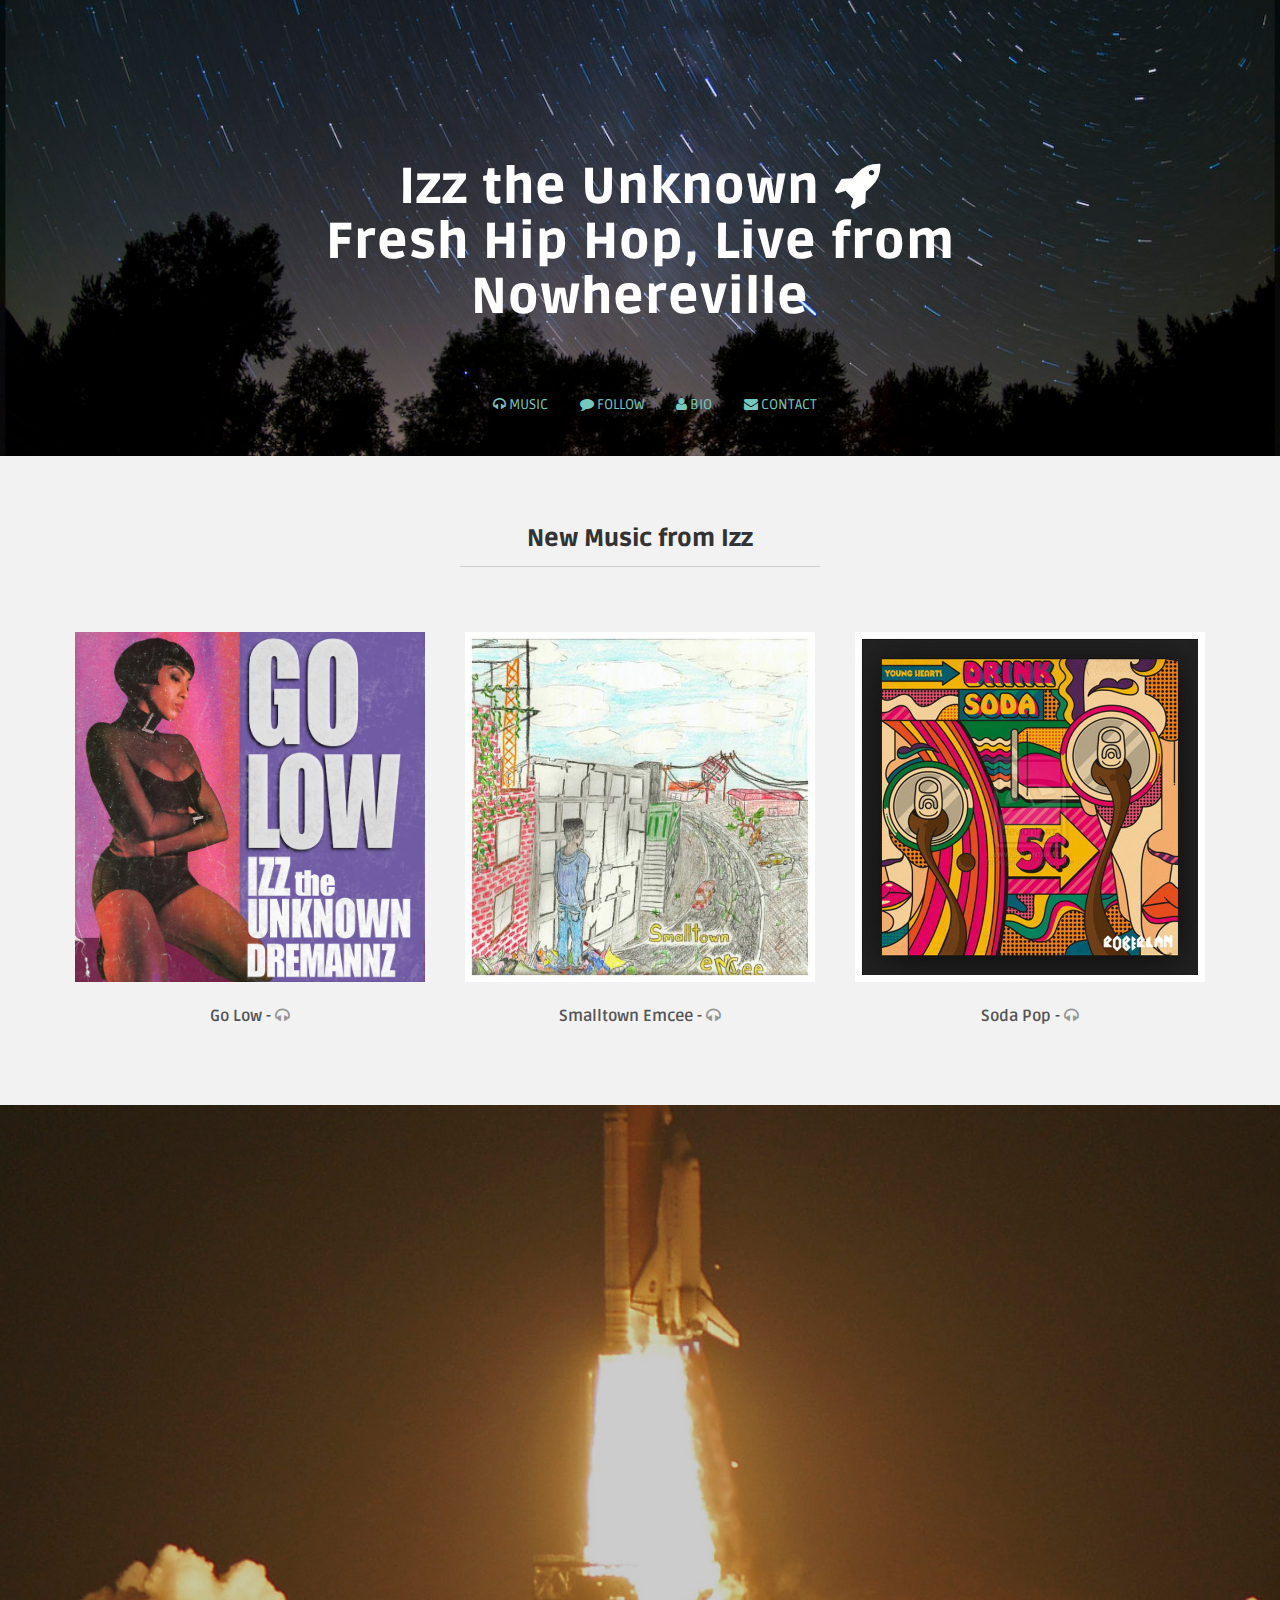
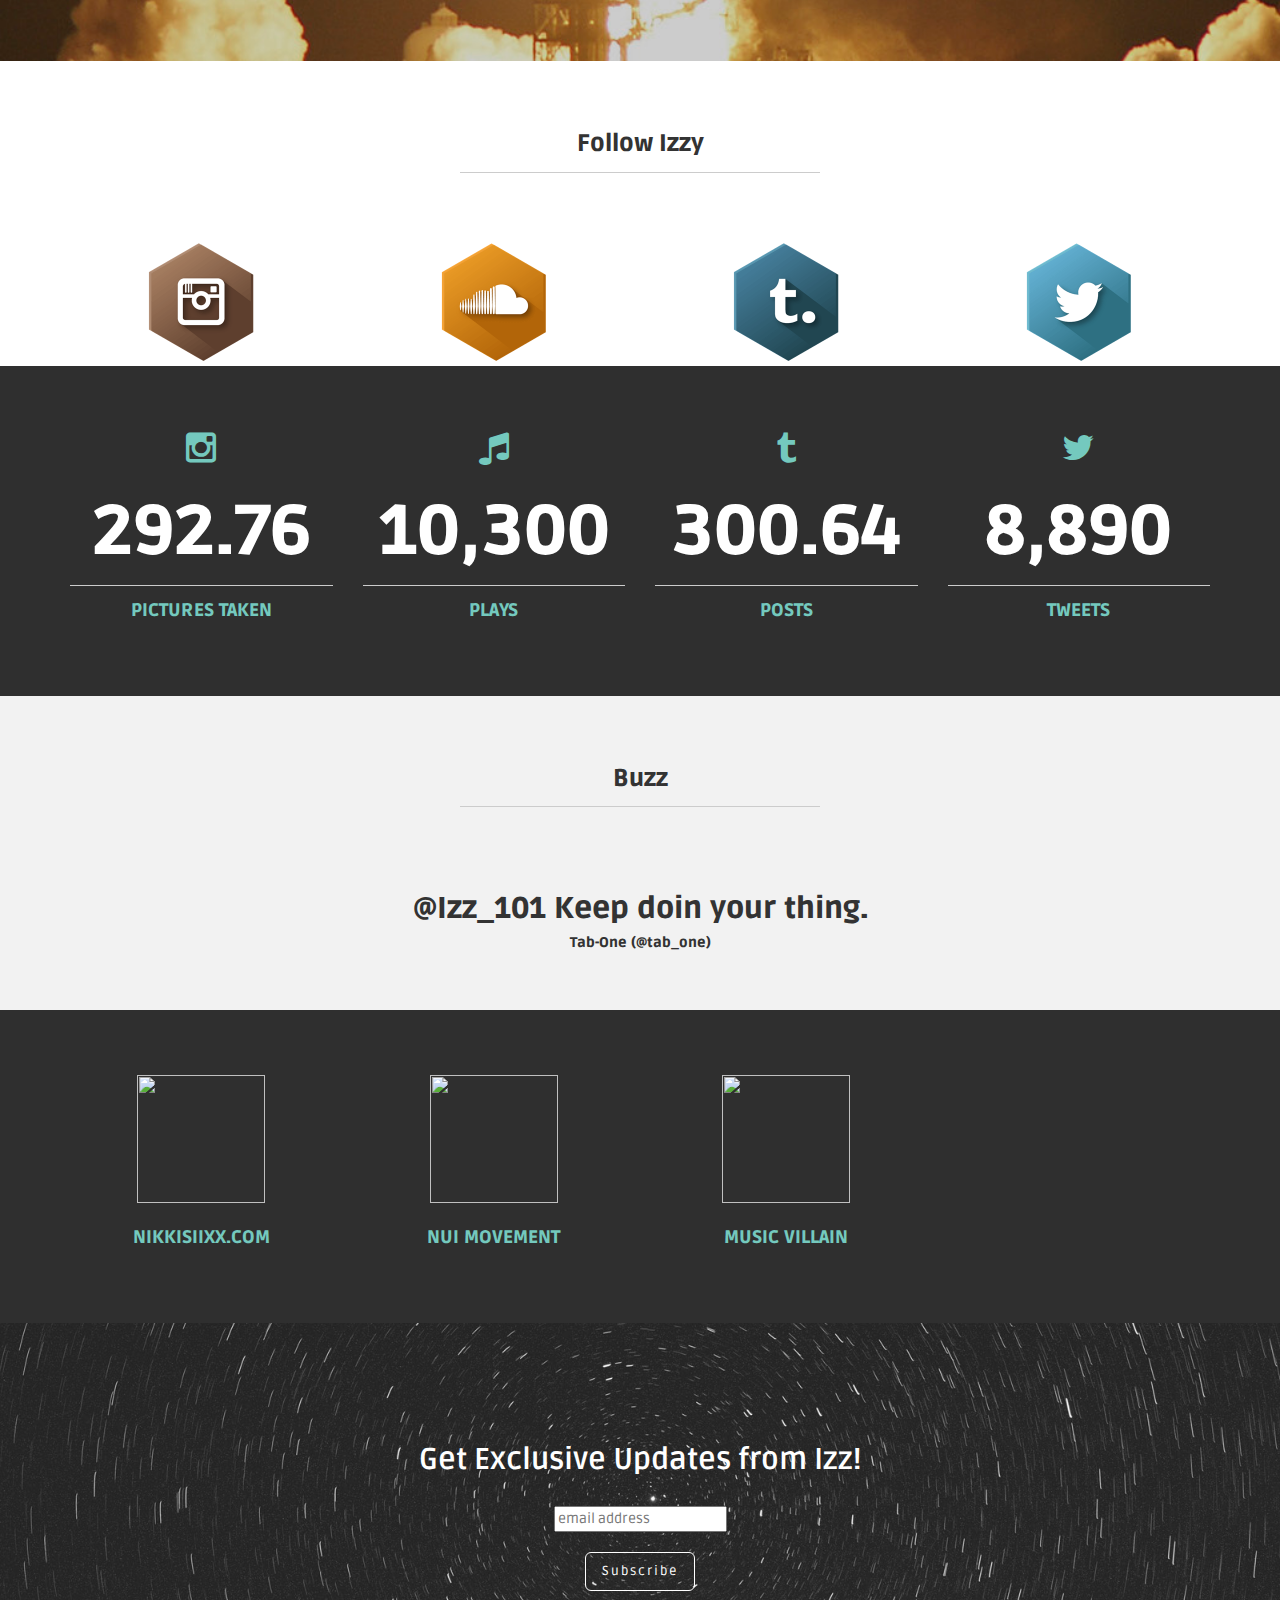
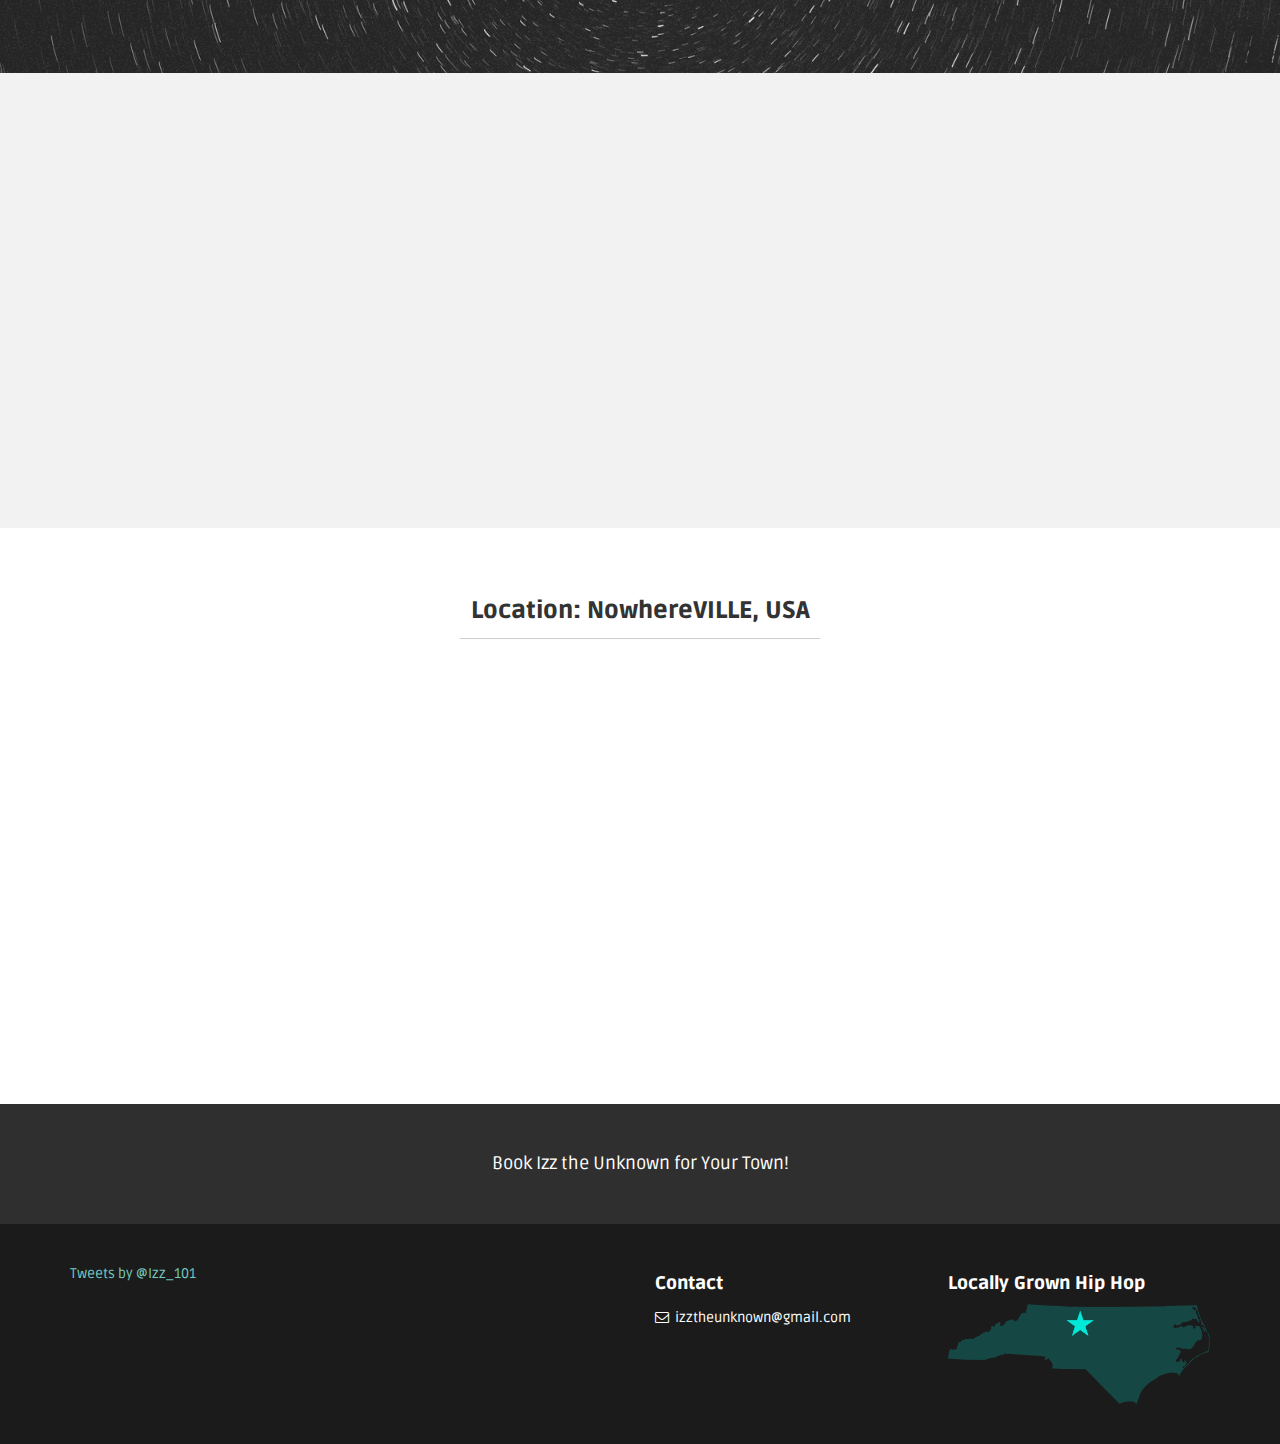
==== commit d07388e8: "Update index.html" ====
--- a/index.html
+++ b/index.html
@@ -155,7 +155,7 @@
     <div id="cta02">
     	<div class="container">
     		<div class="row">
-    			<div class="col-lg-6 col-lg-offset-2 centered">
+    			<div class="col-lg-8 centered">
 			<iframe width="100%" height="450" scrolling="no" frameborder="no" src="https://w.soundcloud.com/player/?url=https%3A//api.soundcloud.com/playlists/60348596&amp;color=ff5500&amp;auto_play=false&amp;hide_related=false&amp;show_comments=true&amp;show_user=true&amp;show_reposts=false"></iframe>
     			</div>
     		</div><!-- /row -->
@@ -288,19 +288,12 @@
 
 				<div class="col-lg-3">
 					<p><img src="https://pbs.twimg.com/profile_images/3664885097/8f184384af4c509b9ce21aeb3d4a3367.jpeg" height="128" width="128"></p>
-					<h4><a href="http://nuimovement.com/?p=4139">Plays</a></h4>
+					<h4><a href="http://nuimovement.com/?p=4139">NUI Movement</a></h4>
 				</div>
 
 				<div class="col-lg-3">
 					<p><img src="https://pbs.twimg.com/profile_images/426959257959800832/8VrYHWFt.jpeg" height="128" width="128"></p>
 					<h4><a href="http://musicvillain.com/new-mixtape-izztheunknown-izz_101-1995/">Music Villain</a></h4>
-				</div>
-
-				<div class="col-lg-3">
-					<p><i class="fa fa-twitter"></i></p>
-					<h1>8,890</h1>
-					<hr>
-					<h4><a href="https://twitter.com/izz_101">Tweets</a></h4>
 				</div>
 			</div><!-- /row -->
 		</div><!-- /container -->
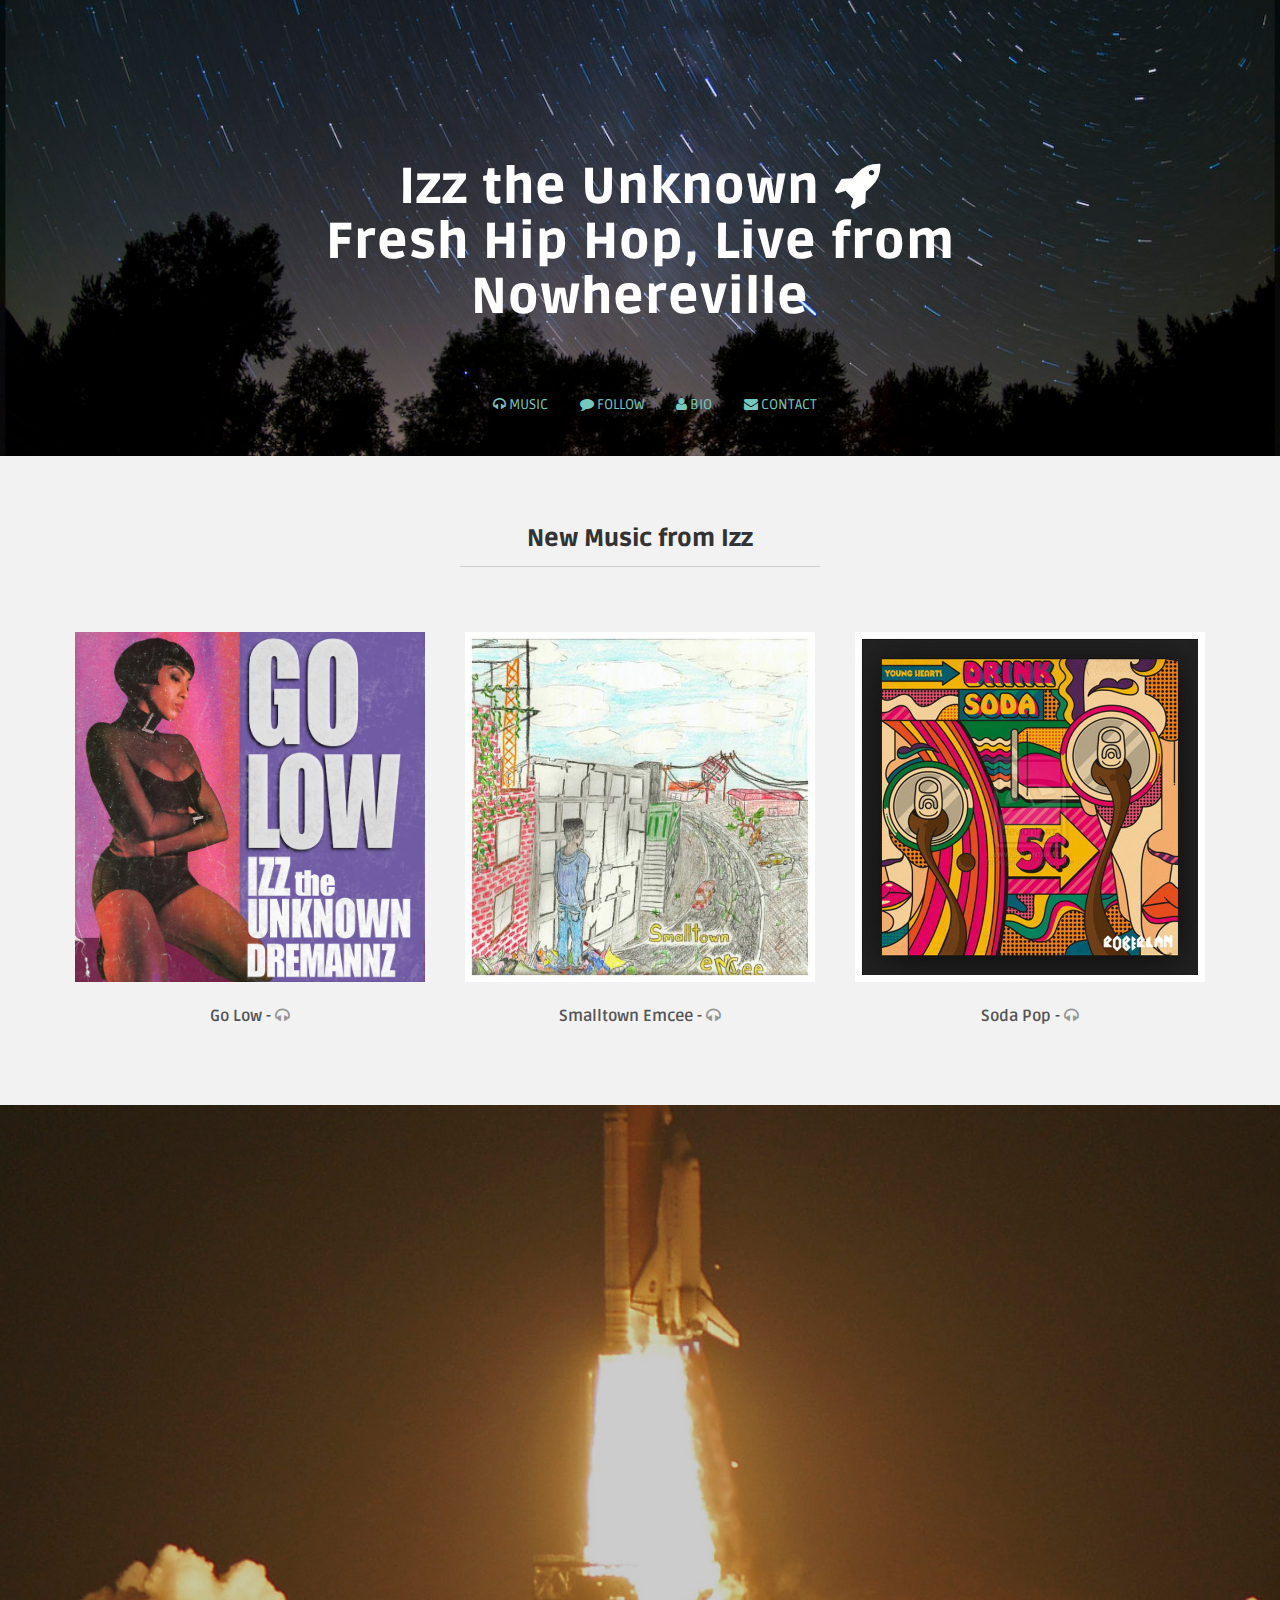
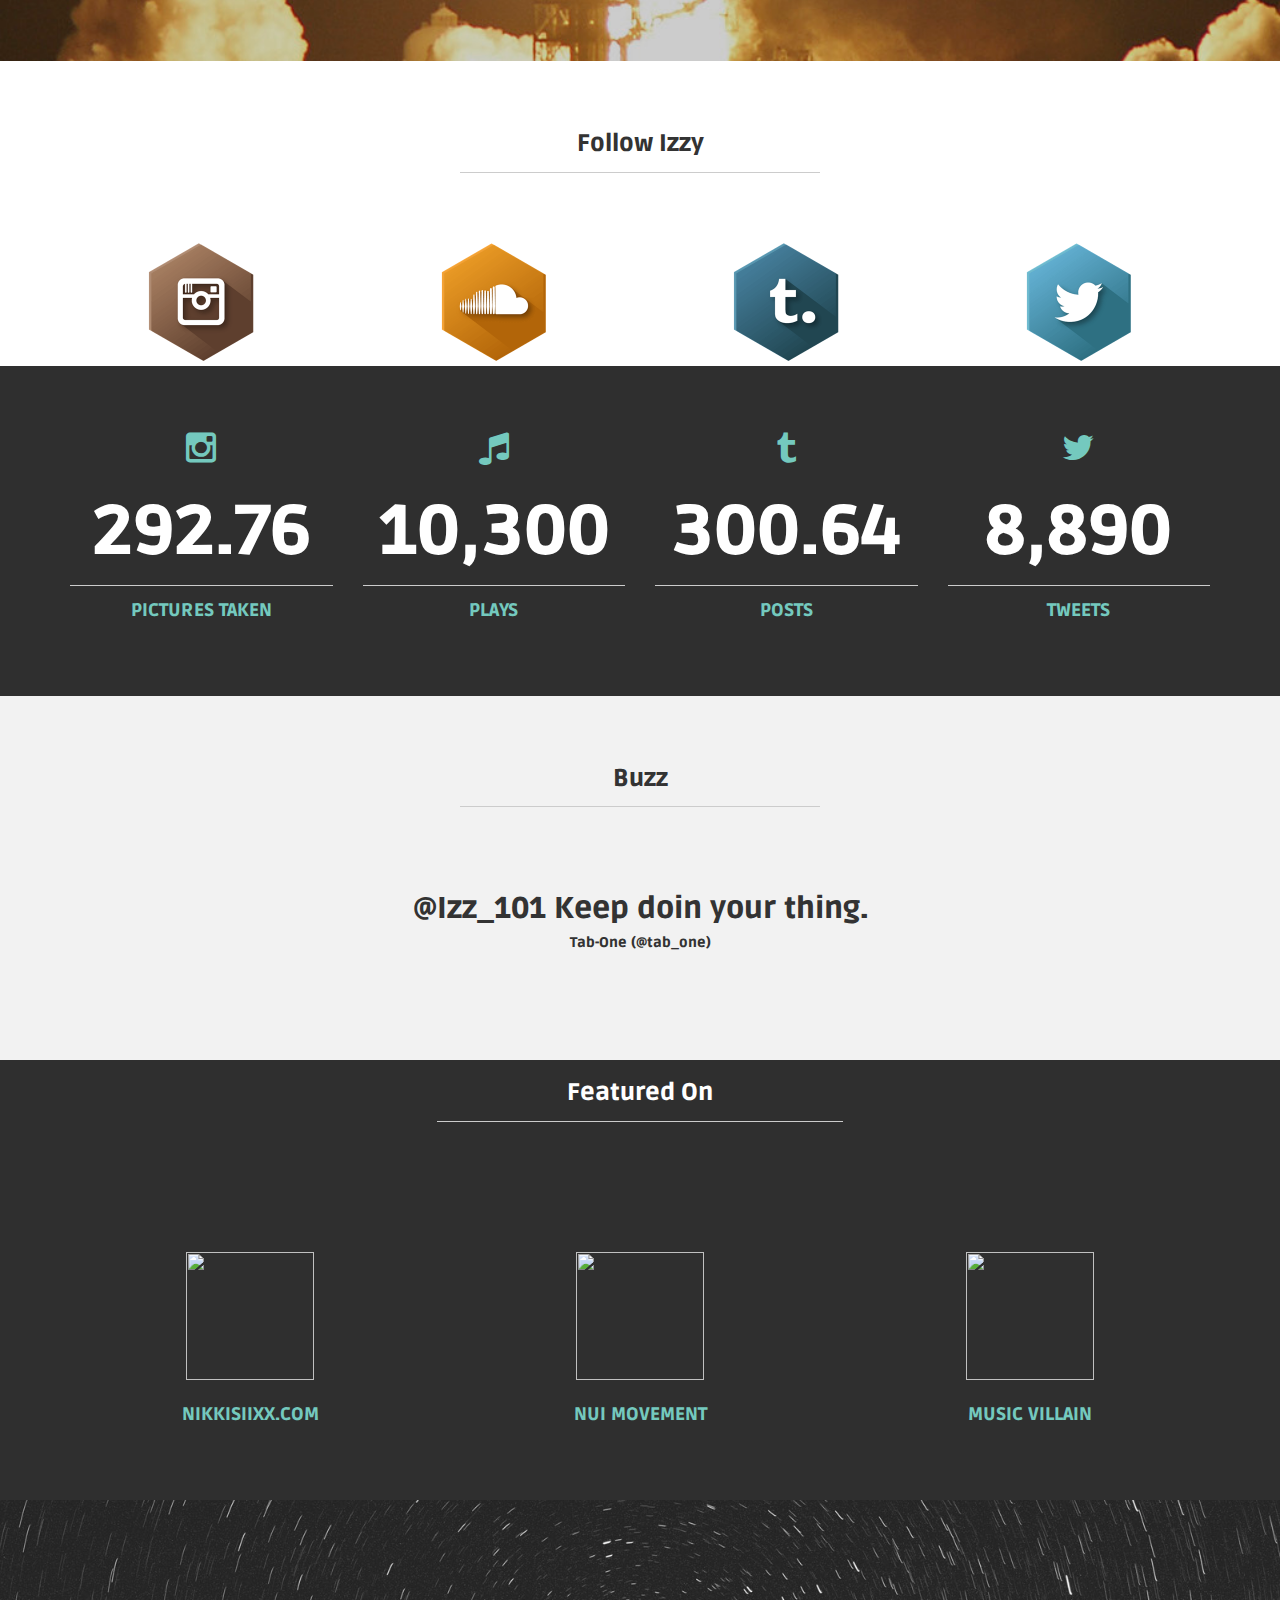
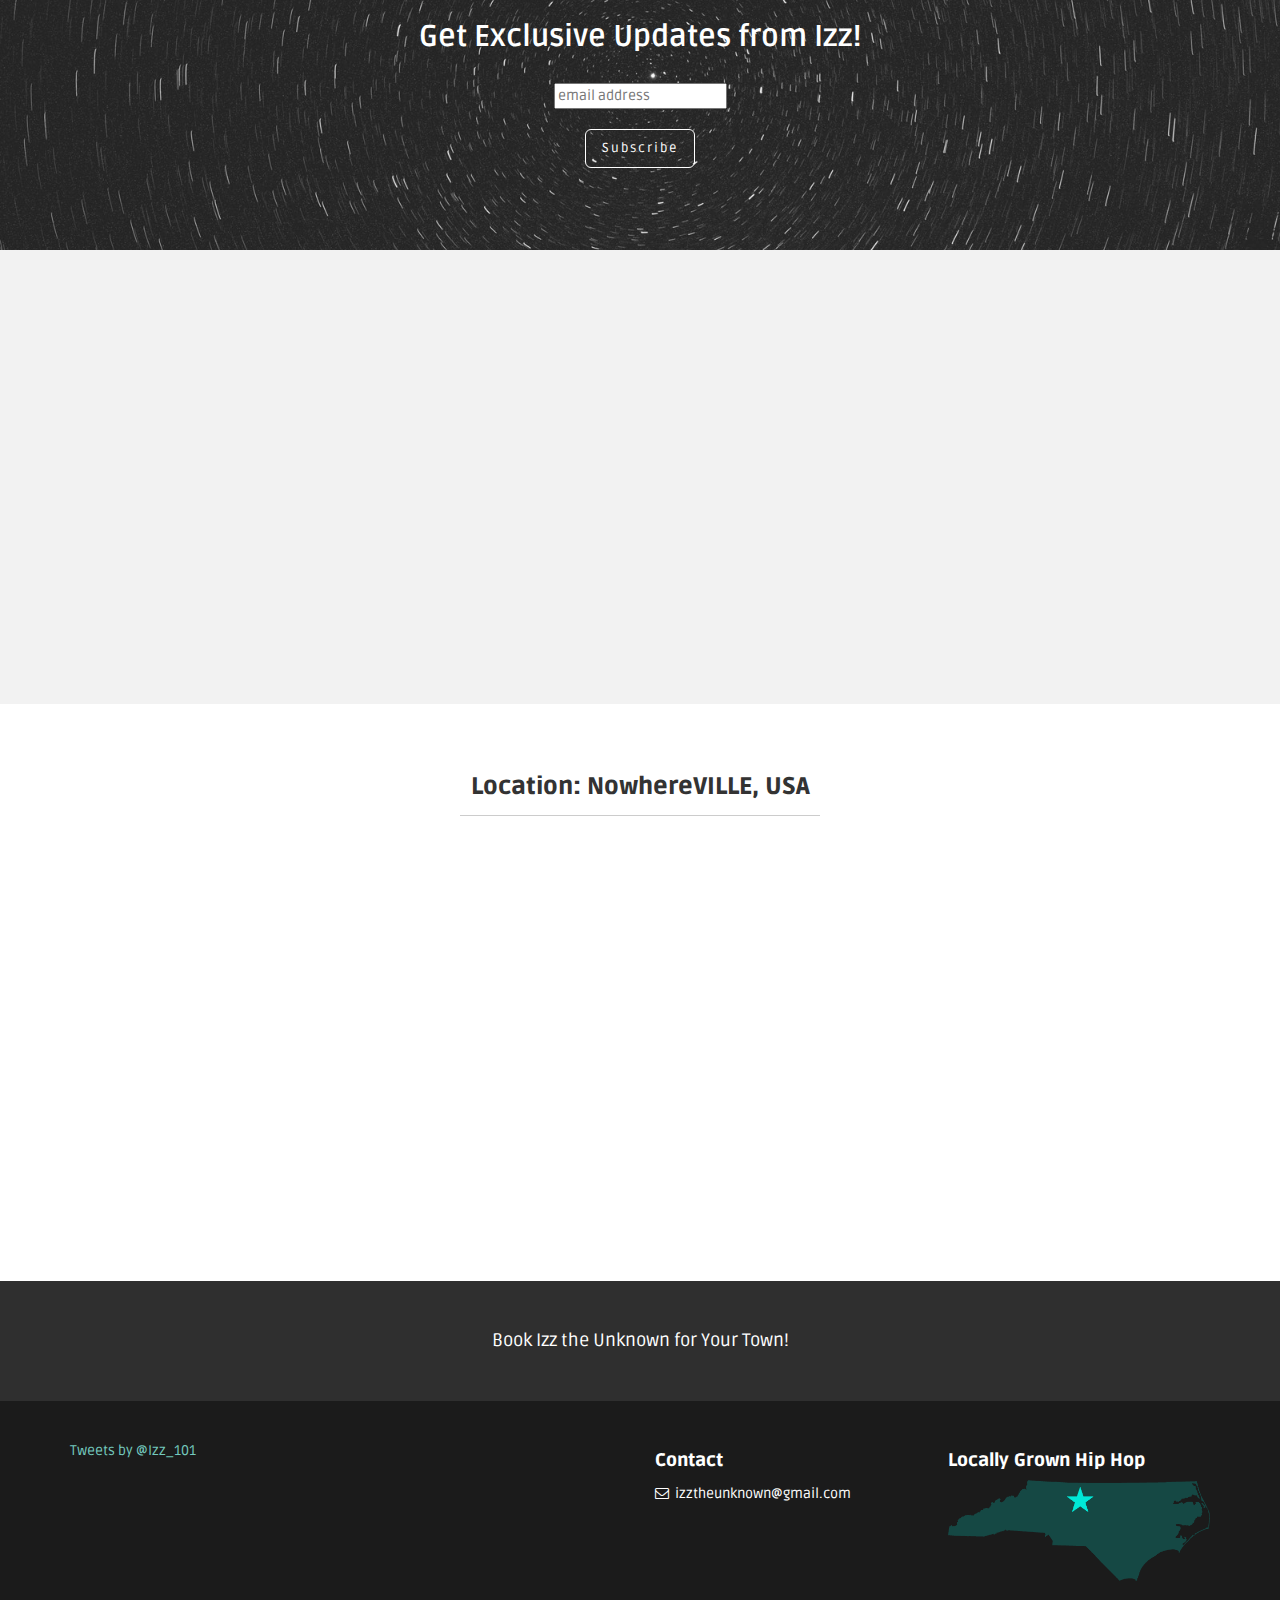
==== commit 3ba8722e: "Update index.html" ====
--- a/index.html
+++ b/index.html
@@ -155,7 +155,7 @@
     <div id="cta02">
     	<div class="container">
     		<div class="row">
-    			<div class="col-lg-8 centered">
+    			<div class="col-lg-4 offset4 centered">
 			<iframe width="100%" height="450" scrolling="no" frameborder="no" src="https://w.soundcloud.com/player/?url=https%3A//api.soundcloud.com/playlists/60348596&amp;color=ff5500&amp;auto_play=false&amp;hide_related=false&amp;show_comments=true&amp;show_user=true&amp;show_reposts=false"></iframe>
     			</div>
     		</div><!-- /row -->
@@ -277,21 +277,28 @@
 	</div><!-- /container -->
 
 <!-- ========== FEATURED ON (BLACK SECTION 2) ================================================================ -->    
-
 <div id="black">
+
+<div class="row mt centered ">
+			<div class="col-lg-4 col-lg-offset-4">
+				<h3>Featured On</h3>
+				<hr>
+			</div>
+		</div><!-- /row -->
+
 		<div class="container pt">
 			<div class="row mt centered">
-				<div class="col-lg-3">
+				<div class="col-lg-4">
 					<p><img src="http://nikkisiixx.com/wp-content/uploads/2015/03/nikkisiixx-logo-white-1.png" height="128" width="128"></p>
 					<h4><a href="http://nikkisiixx.com/2015/02/05/download-izztheunknown-1995-mixtape/">NikkiSiixx.com</a></h4>
 				</div>
 
-				<div class="col-lg-3">
+				<div class="col-lg-4">
 					<p><img src="https://pbs.twimg.com/profile_images/3664885097/8f184384af4c509b9ce21aeb3d4a3367.jpeg" height="128" width="128"></p>
 					<h4><a href="http://nuimovement.com/?p=4139">NUI Movement</a></h4>
 				</div>
 
-				<div class="col-lg-3">
+				<div class="col-lg-4">
 					<p><img src="https://pbs.twimg.com/profile_images/426959257959800832/8VrYHWFt.jpeg" height="128" width="128"></p>
 					<h4><a href="http://musicvillain.com/new-mixtape-izztheunknown-izz_101-1995/">Music Villain</a></h4>
 				</div>
